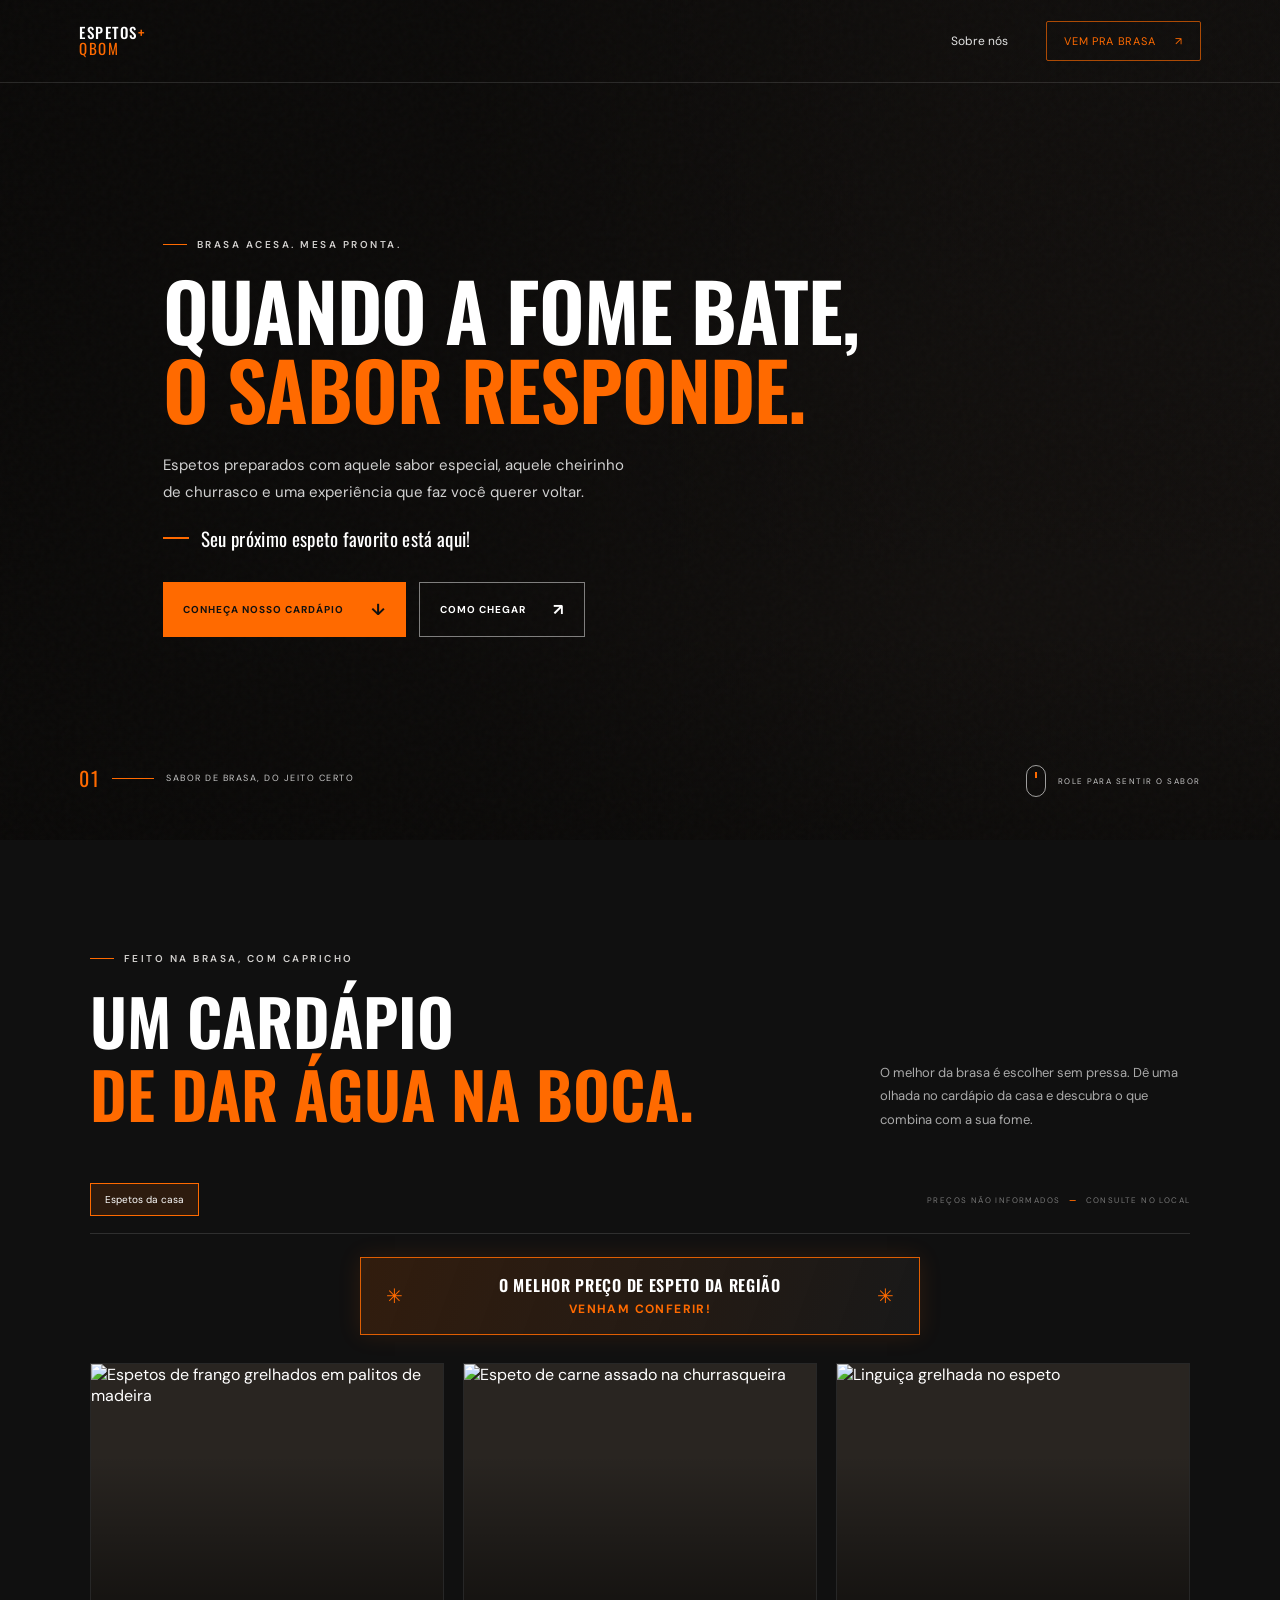
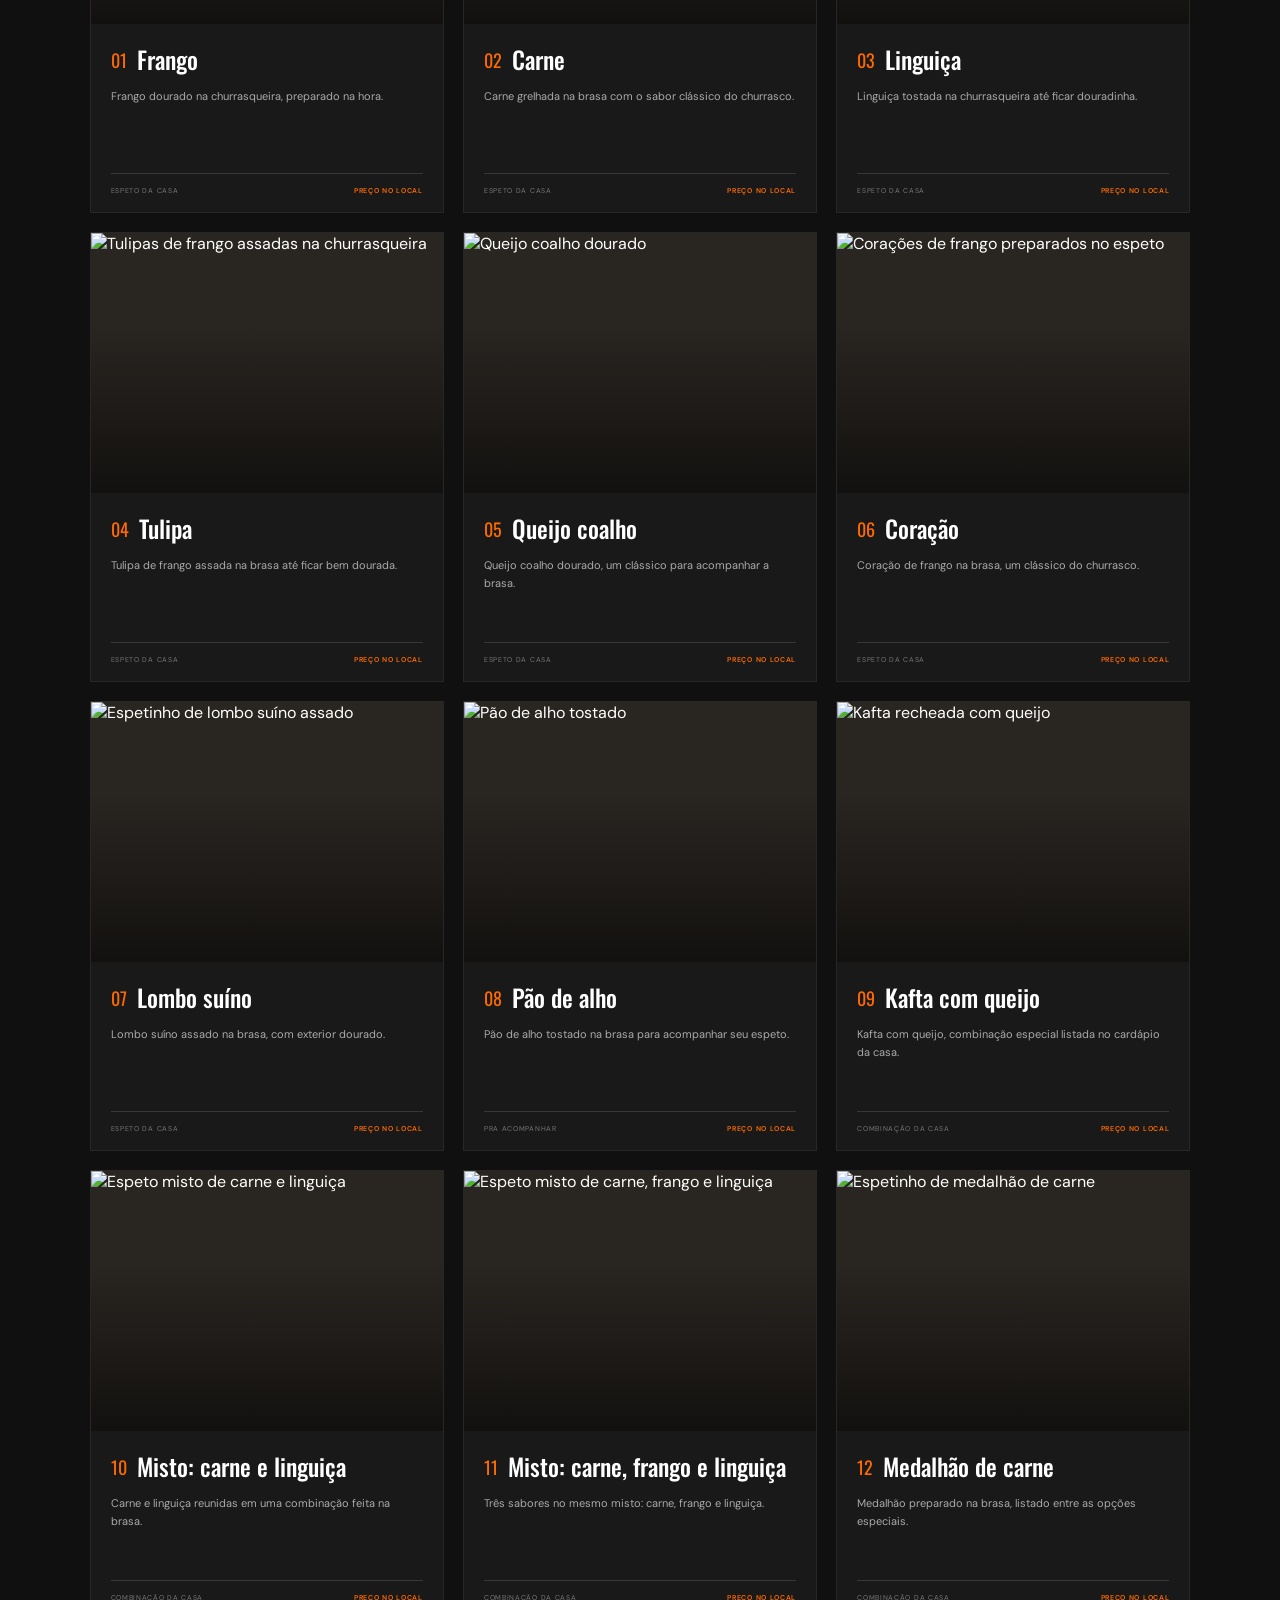
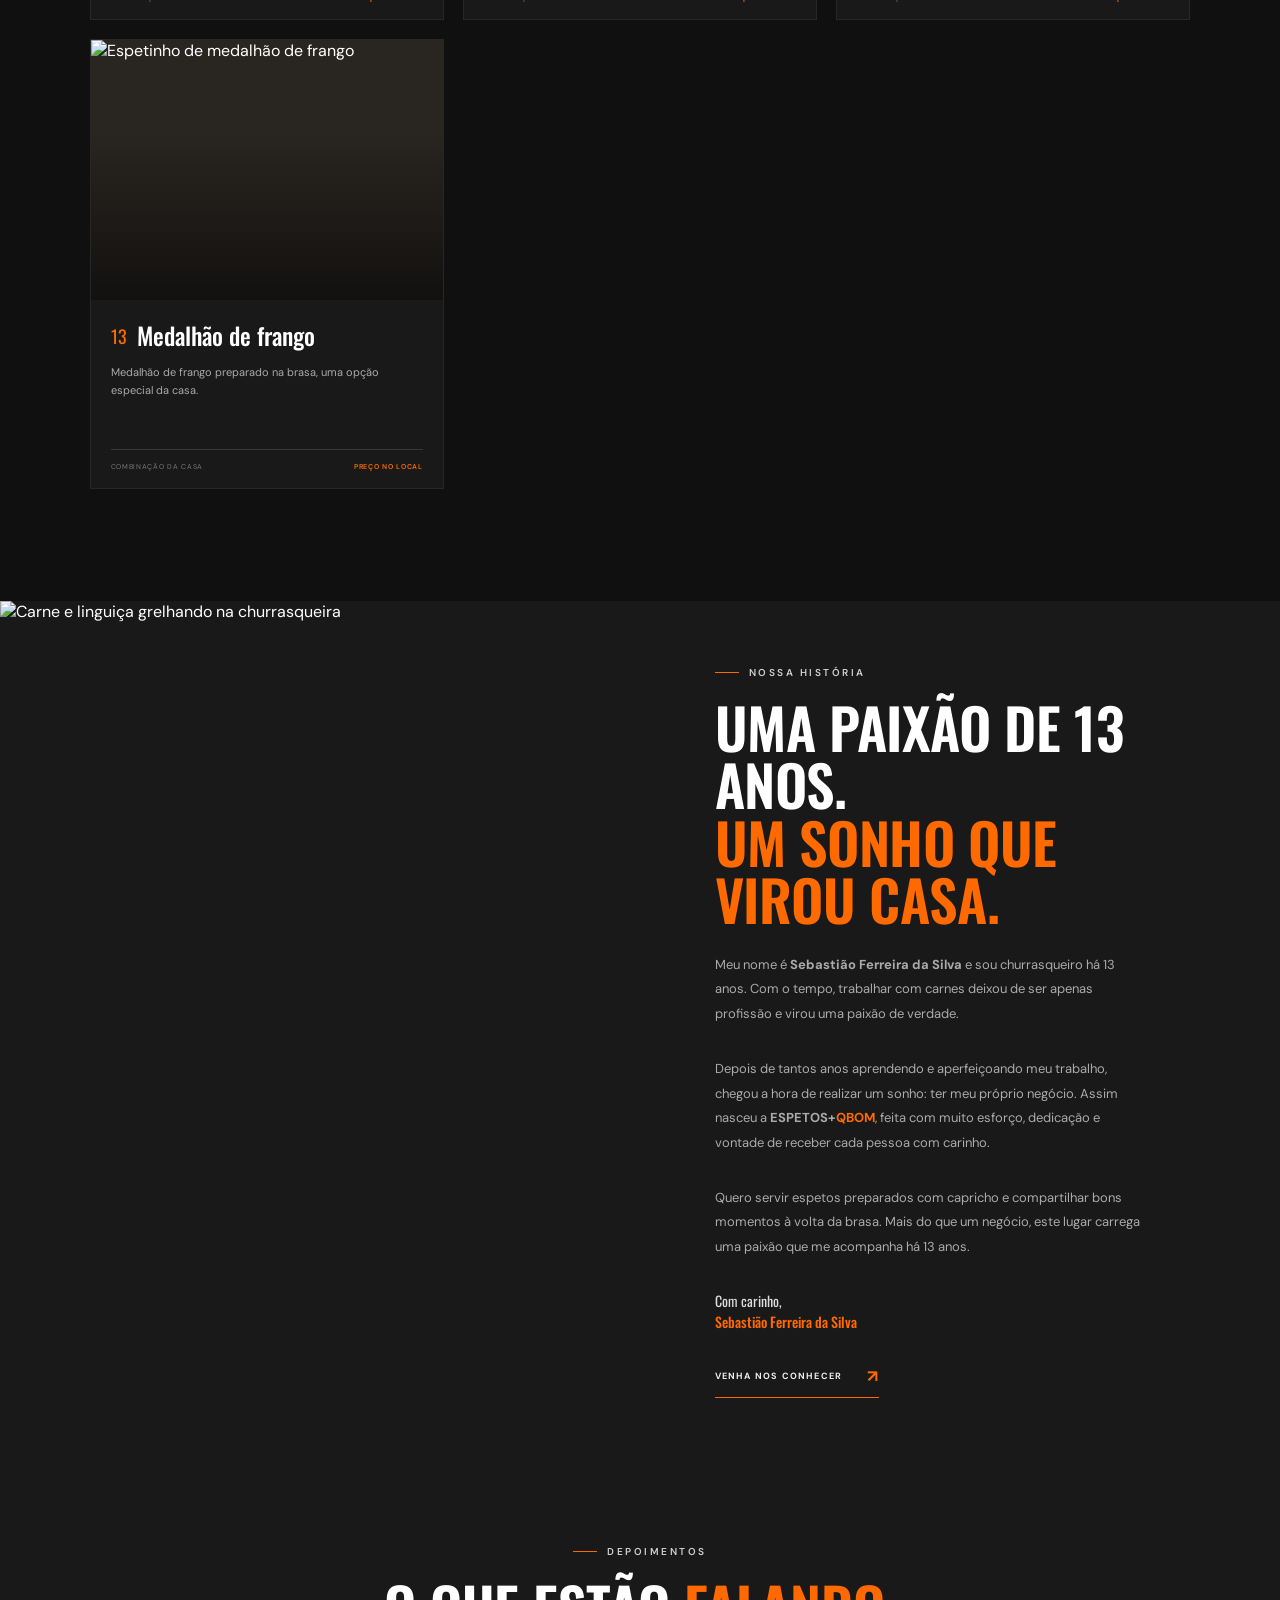
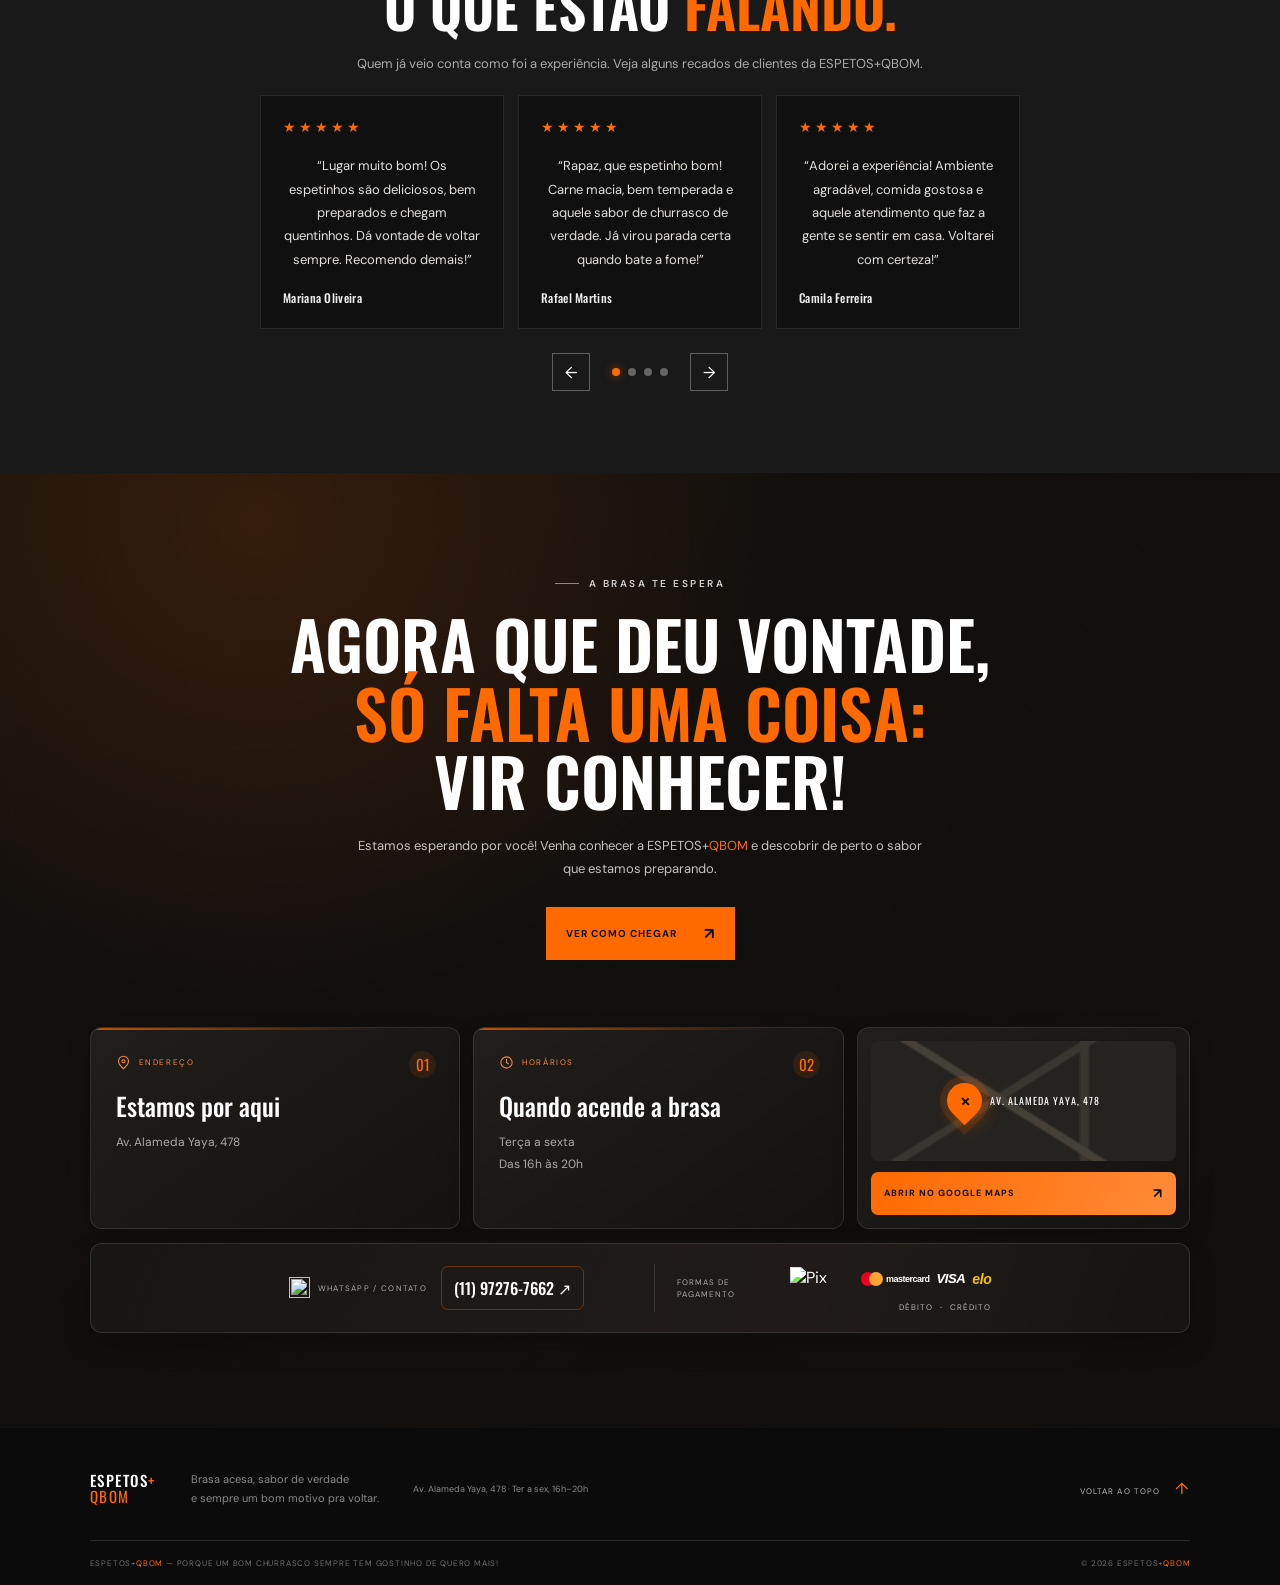
==== espeto.html @ 2066ac97 "Criando landing page" ====
<!doctype html>
<html lang="pt-BR">
<head>
  <meta charset="utf-8">
  <meta name="viewport" content="width=device-width, initial-scale=1">
  <meta name="theme-color" content="#101010">
  <meta name="description" content="ESPETOS+QBOM: espetos feitos na brasa na Av. Alameda Yaya, 478. Terça a sexta, das 16h às 20h.">
  <title>ESPETOS+QBOM — sabor de brasa</title>
  <link rel="preconnect" href="https://fonts.googleapis.com"><link rel="preconnect" href="https://fonts.gstatic.com" crossorigin>
  <link href="https://fonts.googleapis.com/css2?family=DM+Sans:wght@400;500;600;700&family=Oswald:wght@400;500;600;700&display=swap" rel="stylesheet">
  <script src="https://cdn.tailwindcss.com"></script><script>tailwind.config={theme:{extend:{colors:{ember:'#ff6a00',coal:'#101010'},fontFamily:{sans:['DM Sans','sans-serif'],display:['Oswald','sans-serif']}}}}</script>
  <style>
:root{--black:#101010;--panel:#191919;--orange:#ff6a00;--burnt:#d94b00;--white:#fff;--muted:#aaa;--line:rgba(255,255,255,.13);--display:'Oswald',sans-serif;--body:'DM Sans',sans-serif}*{box-sizing:border-box}html{scroll-behavior:smooth;scroll-padding-top:84px}body{margin:0;background:var(--black);color:var(--white);font-family:var(--body);-webkit-font-smoothing:antialiased}a{color:inherit;text-decoration:none}button{font:inherit}.site-header{position:absolute;z-index:20;top:0;left:0;width:100%;border-bottom:1px solid rgba(255,255,255,.12)}.nav-shell{height:82px;max-width:1440px;padding:0 6.2%;margin:auto;display:flex;align-items:center;justify-content:space-between}.brand{display:inline-flex;align-items:center;gap:10px}.brand-mark{color:var(--orange);font:600 55px/.7 var(--display)}.brand-name{font:500 15px/1.05 var(--display);letter-spacing:1.5px}.brand-name b{color:#c7c7c7;font-weight:400}.nav-links{display:flex;align-items:center;gap:38px}.nav-links>a:not(.nav-visit){font-size:12px;color:#e3e3e3;transition:color .2s}.nav-links>a:not(.nav-visit):hover{color:var(--orange)}.nav-visit{padding:12px 17px;border:1px solid rgba(255,106,0,.65);border-radius:2px;color:var(--orange);font-size:11px;letter-spacing:.7px;text-transform:uppercase}.nav-visit span{margin-left:16px}.menu-toggle{display:none}.hero{height:min(840px,100svh);min-height:700px;position:relative;display:flex;align-items:center;overflow:hidden;background:#14110f}.hero-image{position:absolute;inset:0;background-image:url('https://images.unsplash.com/photo-1544025162-d76694265947?auto=format&fit=crop&w=2200&q=90');background-size:cover;background-position:center 54%;transform:scale(1.015)}.hero:after{content:"";position:absolute;inset:0;background:linear-gradient(90deg,rgba(9,8,7,.92) 0%,rgba(9,8,7,.77) 36%,rgba(9,8,7,.24) 74%,rgba(9,8,7,.2)),linear-gradient(0deg,rgba(10,9,8,.66),transparent 25%,rgba(10,9,8,.26))}.hero-grain{position:absolute;inset:0;z-index:1;opacity:.12;background-image:url("data:image/svg+xml,%3Csvg viewBox='0 0 180 180' xmlns='http://www.w3.org/2000/svg'%3E%3Cfilter id='n'%3E%3CfeTurbulence type='fractalNoise' baseFrequency='.9' numOctaves='3' stitchTiles='stitch'/%3E%3C/filter%3E%3Crect width='100%25' height='100%25' filter='url(%23n)' opacity='.2'/%3E%3C/svg%3E")}.hero-content{position:relative;z-index:2;width:min(760px,70%);margin:35px 0 0 12.7%}.eyebrow{margin:0 0 19px;display:flex;align-items:center;gap:10px;color:#d2d0ce;font-size:10px;letter-spacing:2.5px;font-weight:600}.eyebrow>span{display:inline-block;width:24px;height:1px;background:var(--orange)}h1,h2,h3,p{margin-top:0}.hero h1{margin:0;font:600 clamp(48px,6.2vw,87px)/.99 var(--display);letter-spacing:-1px}.hero h1 em,.section-heading h2 em,.feature-copy h2 em,.visit-inner h2 em{color:var(--orange);font-style:normal}.hero-copy{max-width:480px;color:#d1d1d1;font-size:15px;line-height:1.8;margin:25px 0 18px}.hero-note{font:400 19px var(--display);letter-spacing:.35px;display:flex;align-items:center;gap:12px}.note-line{width:26px;height:2px;background:var(--orange)}.hero-actions{display:flex;gap:13px;margin-top:30px}.button{display:inline-flex;align-items:center;justify-content:space-between;gap:27px;padding:16px 20px;font-size:10px;font-weight:700;letter-spacing:1px;transition:transform .2s,background .2s}.button:hover{transform:translateY(-2px)}.button-primary{background:var(--orange);color:#111}.button-primary:hover{background:#ff8129}.button-quiet{border:1px solid rgba(255,255,255,.47);color:#fff}.button span{font-size:16px}.hero-index{position:absolute;z-index:2;bottom:47px;left:6.2%;display:flex;align-items:center;gap:12px;color:#c8c8c8;font-size:9px;letter-spacing:1.5px}.hero-index span{color:var(--orange);font:20px var(--display)}.hero-index i{height:1px;width:42px;background:var(--orange)}.scroll-cue{position:absolute;z-index:2;right:6.2%;bottom:43px;color:#c8c8c8;font-size:8px;letter-spacing:1.5px;display:flex;align-items:center;gap:12px}.scroll-cue span{height:32px;width:20px;border:1px solid rgba(255,255,255,.6);border-radius:12px;position:relative}.scroll-cue span:after{content:"";position:absolute;top:6px;left:8px;width:2px;height:6px;background:var(--orange);animation:scroll 1.3s infinite}@keyframes scroll{to{transform:translateY(8px);opacity:0}}.section-pad{padding:112px max(7%,calc((100% - 1260px)/2))}.menu-section{background:#101010}.section-heading{display:flex;align-items:flex-end;justify-content:space-between;gap:30px;margin-bottom:48px}.section-heading h2,.feature-copy h2{font:600 clamp(42px,5vw,64px)/1.02 var(--display);margin:0;letter-spacing:-.4px}.heading-aside{max-width:310px;margin:0 0 4px;color:#aaa;font-size:13px;line-height:1.8}.menu-toolbar{display:flex;justify-content:space-between;align-items:center;border-bottom:1px solid var(--line);padding-bottom:17px;margin-bottom:23px;gap:20px}.filter-list{display:flex;flex-wrap:wrap;gap:8px}.filter-chip{border:1px solid rgba(255,255,255,.17);background:transparent;color:#b8b8b8;padding:9px 14px;font-size:10px;cursor:pointer;transition:all .2s}.filter-chip:hover,.filter-chip.is-active{color:#fff;border-color:var(--orange);background:rgba(255,106,0,.12)}.filter-chip span{color:var(--orange);margin-left:8px}.menu-caption{white-space:nowrap;font-size:8px;color:#777;letter-spacing:1.4px}.menu-caption b{color:var(--orange);padding:0 5px}.menu-grid{display:grid;grid-template-columns:repeat(4,1fr);gap:16px}.menu-card{background:var(--panel);min-width:0;transition:transform .3s,box-shadow .3s;overflow:hidden}.menu-card:hover{transform:translateY(-6px);box-shadow:0 16px 35px #0008}.menu-card.is-hidden{display:none}.menu-photo{height:210px;position:relative;overflow:hidden;background:#292521}.menu-photo:after{content:"";position:absolute;inset:35% 0 0;background:linear-gradient(transparent,rgba(0,0,0,.55))}.menu-photo img{width:100%;height:100%;object-fit:cover;transition:transform .55s}.menu-card:hover .menu-photo img{transform:scale(1.06)}.photo-index{position:absolute;z-index:1;bottom:13px;left:15px;font-size:8px;letter-spacing:1.6px;color:white}.menu-info{padding:19px 17px 15px}.menu-title{display:flex;align-items:flex-start;gap:10px}.menu-title>span{font:18px var(--display);color:var(--orange);margin-top:1px}.menu-title h3{font:500 21px/1.1 var(--display);margin:0}.menu-info>p{height:72px;color:#aaa;font-size:11px;line-height:1.65;margin:14px 0}.menu-foot{display:flex;justify-content:space-between;gap:6px;padding-top:12px;border-top:1px solid var(--line);font-size:7px;letter-spacing:.7px;color:#777}.menu-foot b{font-weight:600;color:var(--orange);text-align:right}.menu-disclaimer{font-size:10px;color:#747474;margin:19px 0 0}.feature-section{display:grid;grid-template-columns:1.05fr .95fr;min-height:620px;background:#191919}.feature-photo{position:relative;min-height:620px;overflow:hidden}.feature-photo:after{content:"";position:absolute;inset:0;background:linear-gradient(90deg,transparent 70%,#191919)}.feature-photo img{width:100%;height:100%;object-fit:cover;position:absolute}.feature-stamp{position:absolute;z-index:2;left:9%;bottom:9%;width:112px;height:112px;border:1px solid #ffffff98;border-radius:50%;display:flex;align-items:center;justify-content:center;text-align:center;font:500 17px/1.1 var(--display);transform:rotate(-11deg)}.feature-stamp span{font:25px var(--body);color:var(--orange);margin-left:3px}.feature-copy{align-self:center;padding:65px 12% 65px 7%;max-width:680px}.feature-copy h2{font-size:clamp(38px,4.4vw,58px);margin-bottom:25px}.feature-copy>p:not(.eyebrow){color:#aaa;font-size:13px;line-height:1.9;max-width:430px;margin-bottom:30px}.text-link{display:inline-flex;gap:25px;align-items:center;border-bottom:1px solid var(--orange);padding-bottom:10px;color:#eee;font-size:9px;font-weight:700;letter-spacing:1.2px}.text-link span{color:var(--orange);font-size:17px}.gallery-section{background:#101010}.gallery-heading{margin-bottom:39px}.gallery-grid{display:grid;grid-template-columns:1.2fr .8fr .8fr;grid-template-rows:230px 230px;gap:13px}.gallery-item{position:relative;padding:0;border:0;overflow:hidden;cursor:zoom-in;background:#222;text-align:left}.gallery-item:after{content:"";position:absolute;inset:40% 0 0;background:linear-gradient(transparent,rgba(0,0,0,.72))}.gallery-item img{width:100%;height:100%;object-fit:cover;transition:transform .5s}.gallery-item:hover img{transform:scale(1.055)}.gallery-item>span{position:absolute;z-index:1;bottom:16px;left:17px;right:17px;display:flex;justify-content:space-between;font:12px var(--display);letter-spacing:1px}.gallery-item>span b{font:16px var(--body);color:var(--orange)}.gallery-tall{grid-row:span 2}.gallery-wide{grid-column:span 2}.gallery-note{text-align:right;margin:18px 0 0;color:#777;font-size:8px;letter-spacing:1.4px}.visit-section{position:relative;padding:104px 7% 95px;overflow:hidden;background:#1b1714}.visit-bg{position:absolute;inset:0;background:radial-gradient(ellipse at 20% 5%,rgba(255,106,0,.19),transparent 38%),linear-gradient(125deg,rgba(13,12,11,.83),rgba(15,13,12,.97)),url('https://images.unsplash.com/photo-1544025162-d76694265947?auto=format&fit=crop&w=1800&q=80') center/cover;opacity:.78}.visit-inner,.visit-details{position:relative;z-index:1;max-width:1120px;margin:auto}.visit-inner{text-align:center}.visit-inner .eyebrow{justify-content:center}.visit-inner h2{font:600 clamp(39px,5.2vw,69px)/1.03 var(--display);margin:0 0 19px}.visit-inner>p:not(.eyebrow){max-width:580px;margin:0 auto 26px;color:#c6c2bf;font-size:13px;line-height:1.8}.visit-details{display:grid;grid-template-columns:1fr 1fr .9fr;margin-top:67px;background:rgba(16,16,16,.77);border:1px solid rgba(255,255,255,.13)}.detail-card,.map-card{min-height:184px;padding:25px 27px;position:relative}.detail-card+.detail-card,.map-card{border-left:1px solid var(--line)}.detail-number{position:absolute;right:20px;top:18px;font:19px var(--display);color:var(--orange)}.detail-label{font-size:8px;letter-spacing:1.6px;color:var(--orange);margin-bottom:17px}.detail-card h3{font:500 23px var(--display);margin:0 0 7px}.detail-card>p:last-child{font-size:11px;line-height:1.8;color:#aaa;margin:0}.map-card{display:flex;flex-direction:column;justify-content:space-between;padding:15px}.map-graphic{flex:1;position:relative;overflow:hidden;background-color:#24221e;background-image:linear-gradient(32deg,transparent 45%,#444138 46%,#444138 48%,transparent 49%),linear-gradient(148deg,transparent 44%,#34322d 45%,#34322d 48%,transparent 49%),linear-gradient(90deg,transparent 65%,#35332e 66%,#35332e 68%,transparent 69%);display:flex;align-items:center;justify-content:center;gap:8px}.map-pin{height:35px;width:35px;display:grid;place-items:center;background:var(--orange);border-radius:50% 50% 50% 0;transform:rotate(-45deg);font:24px var(--display);color:#111}.map-label{font:10px/1.15 var(--display);letter-spacing:1px}.map-card>a{display:flex;justify-content:space-between;padding-top:12px;font-size:8px;letter-spacing:1px}.map-card>a b{color:var(--orange);font-size:14px}.site-footer{padding:42px 7% 0;background:#0b0b0b}.footer-main{max-width:1260px;margin:auto;display:flex;align-items:center;gap:34px;padding-bottom:32px}.footer-brand .brand-mark{font-size:48px}.footer-main>p{font-size:11px;line-height:1.75;color:#888;margin:0}.footer-top{margin-left:auto;color:#bbb;font-size:8px;letter-spacing:1.1px}.footer-top span{color:var(--orange);font-size:16px;margin-left:12px}.footer-bottom{max-width:1260px;margin:auto;border-top:1px solid var(--line);padding:17px 0;display:flex;justify-content:space-between;gap:20px;color:#6f6f6f;font-size:8px;letter-spacing:.8px}.back-top{position:fixed;right:22px;bottom:22px;z-index:15;width:40px;height:40px;background:var(--orange);border:0;color:#111;font-size:20px;cursor:pointer;opacity:0;pointer-events:none;transform:translateY(8px);transition:.25s}.back-top.is-visible{opacity:1;pointer-events:auto;transform:none}.lightbox{position:fixed;z-index:50;inset:0;background:rgba(0,0,0,.94);display:flex;align-items:center;justify-content:center;padding:5vw;opacity:0;visibility:hidden;transition:opacity .25s,visibility .25s}.lightbox.is-open{opacity:1;visibility:visible}.lightbox img{max-width:min(1100px,95vw);max-height:85vh;object-fit:contain;box-shadow:0 20px 90px #000}.lightbox-close{position:absolute;top:25px;right:35px;border:0;background:none;color:white;font-size:42px;cursor:pointer}.reveal-ready [data-reveal]{opacity:0;transform:translateY(22px);transition:opacity .7s,transform .7s}.reveal-ready [data-reveal].is-revealed{opacity:1;transform:none}@media(max-width:1050px){.nav-shell{padding:0 4%}.nav-links{gap:22px}.hero-content{margin-left:9%;width:78%}.section-pad{padding-left:5%;padding-right:5%}.menu-grid{grid-template-columns:repeat(2,1fr)}.menu-photo{height:250px}.menu-info>p{height:auto;min-height:42px}.feature-copy{padding-right:7%}.visit-section{padding-left:5%;padding-right:5%}}@media(max-width:700px){html{scroll-padding-top:70px}.nav-shell{height:70px;padding:0 6%}.brand-mark{font-size:47px}.brand-name{font-size:13px}.menu-toggle{display:flex;width:42px;height:42px;flex-direction:column;justify-content:center;gap:6px;align-items:center;background:none;border:1px solid #ffffff4d;cursor:pointer}.menu-toggle span{width:17px;height:1px;background:#fff;transition:transform .2s}.menu-toggle[aria-expanded=true] span:first-child{transform:translateY(3.5px) rotate(45deg)}.menu-toggle[aria-expanded=true] span:last-child{transform:translateY(-3.5px) rotate(-45deg)}.nav-links{position:absolute;top:69px;left:0;right:0;background:#111;padding:15px 6% 24px;display:flex;align-items:stretch;flex-direction:column;gap:0;border-bottom:1px solid var(--line);opacity:0;visibility:hidden;transform:translateY(-8px);transition:.2s}.nav-links.is-open{opacity:1;visibility:visible;transform:none}.nav-links>a:not(.nav-visit){padding:14px 0;border-bottom:1px solid var(--line);font-size:13px}.nav-visit{margin-top:15px;text-align:center}.hero{min-height:700px;height:94svh;max-height:850px;align-items:center}.hero-image{background-position:60% center}.hero:after{background:linear-gradient(90deg,rgba(9,8,7,.84),rgba(9,8,7,.4)),linear-gradient(0deg,rgba(10,9,8,.75),transparent 42%,rgba(10,9,8,.3))}.hero-content{width:auto;margin:30px 7% 0}.eyebrow{font-size:8px;letter-spacing:1.8px}.hero h1{font-size:clamp(43px,12vw,68px)}.hero-copy{font-size:13px;max-width:390px}.hero-note{font-size:17px}.hero-actions{gap:9px;flex-wrap:wrap}.button{padding:14px 15px;font-size:9px;gap:14px}.hero-index{left:7%;bottom:23px}.scroll-cue{display:none}.section-pad{padding:77px 6%}.section-heading{display:block;margin-bottom:31px}.section-heading h2,.feature-copy h2{font-size:46px}.heading-aside{margin-top:18px;font-size:12px}.menu-toolbar{display:block}.filter-list{gap:6px}.filter-chip{padding:8px 10px;font-size:9px}.menu-caption{display:block;margin-top:15px}.menu-grid{grid-template-columns:1fr;gap:13px}.menu-photo{height:250px}.menu-info{padding:17px}.menu-title h3{font-size:23px}.menu-info>p{margin:11px 0 14px}.menu-foot{font-size:8px}.feature-section{grid-template-columns:1fr}.feature-photo{min-height:360px}.feature-photo:after{background:linear-gradient(0deg,#191919,transparent 35%)}.feature-copy{padding:8px 7% 65px}.feature-copy h2{font-size:43px}.gallery-grid{grid-template-columns:1fr 1fr;grid-template-rows:210px 155px 170px;gap:9px}.gallery-tall{grid-row:span 2}.gallery-wide{grid-column:span 2}.gallery-item>span{font-size:10px;left:11px;right:11px;bottom:12px}.visit-section{padding:78px 6% 62px}.visit-inner h2{font-size:clamp(37px,10vw,54px)}.visit-inner>p:not(.eyebrow){font-size:12px}.visit-details{grid-template-columns:1fr;margin-top:42px}.detail-card,.map-card{min-height:155px;padding:21px}.detail-card+.detail-card,.map-card{border-left:0;border-top:1px solid var(--line)}.map-card{height:200px}.site-footer{padding:34px 6% 0}.footer-main{display:grid;grid-template-columns:1fr 1fr;gap:16px}.footer-main>p{font-size:10px}.footer-top{margin-left:0;grid-column:2;grid-row:1;text-align:right}.footer-bottom{display:flex;flex-direction:column;gap:9px;font-size:7px;line-height:1.6}.back-top{right:13px;bottom:13px}}@media(prefers-reduced-motion:reduce){*,*::before,*::after{scroll-behavior:auto!important;animation-duration:.01ms!important;animation-iteration-count:1!important;transition-duration:.01ms!important}}
.brand-inline-plus{color:var(--orange)}.contact-strip{position:relative;z-index:1;max-width:1120px;margin:14px auto 0;display:flex;justify-content:center;gap:70px;padding:22px 25px;border:1px solid rgba(255,255,255,.15);background:rgba(16,16,16,.78)}.contact-strip>div{display:flex;align-items:center;gap:14px}.contact-strip>div>span{font-size:8px;letter-spacing:1.3px;color:#aaa}.contact-strip a,.contact-strip p{font:500 18px var(--display);color:#fff;margin:0}.contact-strip a:hover{color:var(--orange)}.footer-contact{display:flex;flex-direction:column;gap:6px}.footer-contact a{font-size:12px;color:var(--orange)}.footer-contact span{font-size:9px;color:#888}@media(max-width:700px){.contact-strip{flex-direction:column;gap:18px;padding:18px}.contact-strip>div{justify-content:space-between}.contact-strip a,.contact-strip p{font-size:17px}.footer-contact{grid-column:1/-1}.footer-top{grid-column:2;grid-row:1}}
.menu-grid{grid-template-columns:repeat(3,minmax(0,1fr));gap:19px}.menu-card{border:1px solid rgba(255,255,255,.06)}.menu-photo{height:260px}.menu-photo img{filter:saturate(1.08) contrast(1.04)}.menu-info{padding:22px 20px 17px}.menu-info>p{min-height:60px}.menu-title h3{font-size:24px}.menu-disclaimer{line-height:1.7}@media(max-width:1050px){.menu-grid{grid-template-columns:repeat(2,minmax(0,1fr))}.menu-photo{height:250px}}@media(max-width:700px){.menu-grid{grid-template-columns:1fr;gap:15px}.menu-photo{height:270px}.menu-info{padding:19px 17px 16px}.menu-info>p{min-height:0}}
.brand-name b,.brand-inline-plus{color:var(--orange)!important}.promo-callout{max-width:560px;margin:0 auto 28px;padding:17px 25px;display:flex;align-items:center;justify-content:space-between;gap:18px;border:1px solid rgba(255,106,0,.85);background:linear-gradient(110deg,rgba(255,106,0,.14),rgba(25,25,25,.96));box-shadow:0 0 22px rgba(255,106,0,.12);text-align:center;animation:ember-pulse 1.9s ease-in-out infinite}.promo-callout strong{font:600 16px/1.25 var(--display);letter-spacing:.7px;color:#fff}.promo-callout p{margin:4px 0 0;color:var(--orange);font-size:12px;font-weight:700;letter-spacing:1.4px;text-transform:uppercase}.promo-spark{color:var(--orange);font-size:20px;animation:spark-turn 4s linear infinite}@keyframes ember-pulse{0%,100%{box-shadow:0 0 12px rgba(255,106,0,.12);border-color:rgba(255,106,0,.55)}50%{box-shadow:0 0 30px rgba(255,106,0,.35);border-color:#ff8a38}}@keyframes spark-turn{to{transform:rotate(360deg)}}.testimonials-section{background:#191919;text-align:center;padding-top:82px;padding-bottom:82px}.testimonials-inner{max-width:760px;margin:0 auto}.testimonials-inner .eyebrow{justify-content:center}.testimonials-inner h2{font:600 clamp(37px,4.5vw,56px)/1.05 var(--display);margin:0 0 16px}.testimonials-inner h2 em{font-style:normal;color:var(--orange)}.testimonials-inner>p:not(.eyebrow){max-width:600px;margin:0 auto 20px;color:#aaa;font-size:13px;line-height:1.8}.testimonials-note{display:inline-block;padding:10px 15px;border:1px solid rgba(255,106,0,.5);color:var(--orange);font-size:9px;letter-spacing:1.3px}@media(prefers-reduced-motion:reduce){.promo-callout,.promo-spark{animation:none}}@media(max-width:700px){.promo-callout{gap:10px;margin-bottom:21px;padding:16px 13px}.promo-callout strong{font-size:13px}.promo-spark{font-size:15px}.testimonials-section{padding-top:65px;padding-bottom:65px}}
.menu-photo img{cursor:zoom-in}.menu-photo img:focus-visible{outline:2px solid var(--orange);outline-offset:-3px}
.testimonials-disclaimer{max-width:760px;margin:0 auto 26px!important;padding:9px 13px;border:1px dashed rgba(255,106,0,.4);color:#c8b8ad!important;font-size:10px!important}.review-grid{display:grid;grid-template-columns:repeat(3,minmax(0,1fr));gap:14px;text-align:left}.review-card{min-height:190px;padding:22px;background:#101010;border:1px solid rgba(255,255,255,.1);display:flex;flex-direction:column;align-items:flex-start}.sample-badge{color:var(--orange);font-size:8px;letter-spacing:1px}.review-card p{font-size:13px;line-height:1.8;color:#e3e0dd;margin:18px 0 20px}.review-author{margin-top:auto;color:#777;font-size:8px;letter-spacing:1px}@media(max-width:700px){.review-grid{grid-template-columns:1fr}.review-card{min-height:155px}}
.invitation-link{margin-top:25px}
.review-slide{display:grid;grid-template-columns:repeat(3,minmax(0,1fr));gap:14px}.review-slide[hidden]{display:none!important}.review-stars{color:var(--orange);font-size:14px;letter-spacing:3px}.review-controls{display:flex;align-items:center;justify-content:center;gap:22px;margin-top:24px}.review-arrow{width:38px;height:38px;border:1px solid rgba(255,255,255,.3);background:transparent;color:#fff;cursor:pointer;transition:.2s}.review-arrow:hover{border-color:var(--orange);color:var(--orange)}.review-dots{display:flex;gap:8px}.review-dot{width:8px;height:8px;padding:0;border:0;border-radius:100%;background:#666;cursor:pointer}.review-dot.is-active{background:var(--orange);box-shadow:0 0 10px rgba(255,106,0,.55)}@media(max-width:700px){.review-slide{grid-template-columns:1fr}.review-controls{gap:16px}}@media(prefers-reduced-motion:reduce){.review-arrow{transition:none}}
.review-person{display:flex;align-items:center;gap:11px;margin-top:auto}.review-person img{width:42px;height:42px;flex:0 0 42px;border-radius:50%;object-fit:cover;border:1px solid rgba(255,106,0,.5)}.review-person span{font:500 12px var(--display);letter-spacing:.3px;color:#eee}.review-card>p{margin-bottom:18px}.review-author{font:500 12px var(--display);letter-spacing:.3px;color:#eee;text-transform:none}.review-avatar-note{margin:15px 0 0!important;color:#727272!important;font-size:9px!important;letter-spacing:.3px}@media(max-width:700px){.review-person img{width:38px;height:38px;flex-basis:38px}}
.review-person .review-avatar{width:42px;height:42px;flex:0 0 42px;border-radius:50%;display:grid;place-items:center;background:linear-gradient(145deg,#ff6a00,#a93600);color:#fff;font:600 13px var(--display);letter-spacing:.5px;border:1px solid rgba(255,255,255,.18)}@media(max-width:700px){.review-person .review-avatar{width:38px;height:38px;flex-basis:38px}}
.menu-section .section-heading h2{line-height:1.14;letter-spacing:0;padding-bottom:.08em}
.story-signature{margin-top:22px;color:#ddd!important;font-family:var(--display);font-size:14px!important;line-height:1.55!important}.story-signature strong{color:var(--orange);font-weight:500}
.feature-photo img{object-fit:contain;object-position:center;background:#191919}.feature-photo:after{display:none}
.feature-photo{overflow:hidden;background:#191919}.feature-photo img{object-fit:cover;object-position:center center;width:100%;height:100%}@media(max-width:700px){.feature-photo img{object-position:center 40%}}
.feature-photo img{object-position:68% center}@media(max-width:700px){.feature-photo img{object-position:68% 40%}}
.feature-photo img{object-position:center center}@media(max-width:700px){.feature-photo img{object-position:center 40%}}
.payment-pix{display:inline-flex;align-items:center;gap:8px;color:#32bcad!important;font:600 17px var(--body)!important}.payment-pix svg{width:26px;height:26px;display:block}.contact-strip>div:last-child{min-width:215px}
.payment-methods{display:flex;flex-direction:column;align-items:flex-end;gap:7px}.payment-logos{display:flex;align-items:center;justify-content:flex-end;gap:10px;flex-wrap:wrap}.pix-brand{display:flex;align-items:center;padding:4px 6px;background:#fff;border-radius:4px}.pix-brand img{display:block;width:64px;height:24px;object-fit:contain}.card-brand{display:inline-flex;align-items:center;font:700 13px Arial,sans-serif;letter-spacing:-.4px;color:#fff}.card-brand.mastercard{font-size:10px;letter-spacing:-.5px}.mastercard i{width:22px;height:14px;position:relative;display:inline-block;margin-right:3px}.mastercard i:before,.mastercard i:after{content:"";position:absolute;top:0;width:14px;height:14px;border-radius:50%}.mastercard i:before{left:0;background:#eb001b}.mastercard i:after{left:8px;background:#f79e1b;mix-blend-mode:screen}.card-brand.visa{color:#1a1f71;background:#fff;padding:3px 5px;border-radius:3px;font-style:italic}.card-brand.elo{color:#f2c900;font-size:15px;font-style:italic}.payment-types{color:#bbb;font-size:8px;letter-spacing:1px}.payment-types b{color:var(--orange);padding:0 4px}.contact-strip>div:last-child{align-items:center;gap:18px}.contact-strip>div:last-child>span:first-child{max-width:95px;line-height:1.5}@media(max-width:700px){.payment-methods{align-items:flex-end}.payment-logos{gap:7px}.pix-brand img{width:56px;height:22px}.contact-strip>div:last-child{align-items:center}}
.visit-details{gap:13px;background:transparent;border:0;overflow:visible}.detail-card,.map-card{border:1px solid rgba(255,255,255,.1);border-radius:12px;background:linear-gradient(145deg,rgba(34,31,28,.96),rgba(20,19,18,.96));box-shadow:0 10px 24px rgba(0,0,0,.18);transition:transform .25s ease,border-color .25s ease,box-shadow .25s ease}.detail-card{min-height:195px;padding:27px 25px}.detail-card:before{content:"";position:absolute;left:0;right:0;top:0;height:2px;background:linear-gradient(90deg,var(--orange),transparent 80%);opacity:.72}.detail-card:hover,.map-card:hover{transform:translateY(-4px);border-color:rgba(255,106,0,.42);box-shadow:0 14px 30px rgba(0,0,0,.32),0 0 18px rgba(255,106,0,.06)}.detail-number{width:30px;height:30px;top:18px;right:18px;display:grid;place-items:center;border-radius:50%;background:rgba(255,106,0,.1);font-size:15px}.detail-label{display:flex;align-items:center;gap:8px;color:#f58a46}.detail-icon{width:15px;height:15px;fill:none;stroke:currentColor;stroke-width:1.7;stroke-linecap:round;stroke-linejoin:round}.detail-card h3{font-size:25px}.detail-card>p:last-child{font-size:12px;line-height:1.9}.map-card{padding:13px;gap:11px}.map-graphic{min-height:120px;border-radius:7px;background-color:#25231f;background-image:linear-gradient(32deg,transparent 44%,#454138 45%,#454138 47%,transparent 48%),linear-gradient(148deg,transparent 42%,#39362f 43%,#39362f 45%,transparent 46%),linear-gradient(90deg,transparent 68%,#39362f 69%,#39362f 71%,transparent 72%)}.map-pin{box-shadow:0 0 0 7px rgba(255,106,0,.12),0 5px 18px rgba(255,106,0,.32);animation:pin-bob 2.7s ease-in-out infinite}.map-open-link{min-height:43px;align-items:center!important;padding:0 13px!important;border-radius:7px;background:linear-gradient(110deg,#ff6a00,#ff8b38);color:#111!important;font-size:9px!important;font-weight:700;transition:filter .2s,transform .2s}.map-open-link:hover{filter:brightness(1.08);transform:translateY(-1px)}.map-open-link b{color:#111!important}.contact-strip{border-radius:12px;padding:20px 24px;border-color:rgba(255,255,255,.12);background:linear-gradient(110deg,#171615,#201b18 65%,#151413);box-shadow:0 12px 28px rgba(0,0,0,.2)}.contact-strip>div:first-child>span{display:flex;align-items:center;gap:8px}.contact-icon{width:16px;height:16px;flex:0 0 16px;fill:none;stroke:var(--orange);stroke-width:1.6;stroke-linecap:round;stroke-linejoin:round}.contact-strip>div:first-child>a{padding:9px 12px;border:1px solid rgba(255,106,0,.35);border-radius:7px;color:#fff;font:500 16px var(--display);transition:background .2s,border-color .2s}.contact-strip>div:first-child>a:hover{background:rgba(255,106,0,.12);border-color:var(--orange)}.contact-strip>div:last-child{padding-left:22px;border-left:1px solid rgba(255,255,255,.12)}.contact-strip>div:last-child>span:first-child{font-size:8px;letter-spacing:1px}.payment-methods{gap:8px}.payment-logos{gap:7px}.pix-brand,.card-brand.visa{box-shadow:0 2px 8px rgba(0,0,0,.16);transition:transform .18s,box-shadow .18s}.card-brand.mastercard{height:30px;padding:0 7px;border-radius:4px;background:#fff;color:#1b1b1b;font-size:9px;box-shadow:0 2px 8px rgba(0,0,0,.16)}.card-brand.visa{height:30px;padding:0 7px;font-size:13px}.card-brand.elo{height:30px;padding:0 8px;border-radius:4px;background:#fff;color:#111;font-size:14px;box-shadow:0 2px 8px rgba(0,0,0,.16)}.payment-logos>span:hover{transform:translateY(-2px);box-shadow:0 5px 12px rgba(0,0,0,.25)}@keyframes pin-bob{0%,100%{transform:rotate(-45deg) translateY(0)}50%{transform:rotate(-45deg) translateY(-3px)}}@media(max-width:700px){.visit-details{gap:10px}.detail-card,.map-card{border-radius:10px}.contact-strip{padding:18px}.contact-strip>div:last-child{padding-left:0;border-left:0;border-top:1px solid rgba(255,255,255,.12);padding-top:15px}.contact-strip>div:first-child>a{font-size:15px}.payment-logos{gap:6px}.map-graphic{min-height:135px}}@media(prefers-reduced-motion:reduce){.map-pin{animation:none}.detail-card,.map-card,.payment-logos>span,.map-open-link,.contact-strip>div:first-child>a{transition:none}}
.detail-card{overflow:hidden}.detail-number{top:23px;right:23px;width:27px;height:27px;box-sizing:border-box;z-index:1}.contact-icon{width:21px;height:21px;flex-basis:21px;stroke-width:1.9}@media(max-width:700px){.detail-number{top:20px;right:20px;width:26px;height:26px}}
img.contact-icon{display:block;object-fit:contain;stroke:none;fill:initial}
.card-brand.mastercard,.card-brand.visa,.card-brand.elo{background:transparent!important;box-shadow:none!important;border-radius:0!important;padding-left:0!important;padding-right:0!important}.card-brand.mastercard{color:#fff!important}.card-brand.visa{color:#fff!important;text-shadow:0 0 1px rgba(255,255,255,.35)}.card-brand.elo{color:#f5c400!important}.payment-logos>span:hover{box-shadow:none!important}
.pix-brand{background:transparent!important;padding:0!important;border-radius:0!important;box-shadow:none!important}.pix-brand img{filter:brightness(1.35)}
.payment-pix-only{align-items:center;min-width:0}.payment-pix-only img{display:block;width:90px;height:34px;object-fit:contain;filter:brightness(1.35)}
.hero-image{background-image:url("https://img0.didiglobal.com/static/soda_public/img_fe8a1eaa68ecc4532b9631aa294db2e2.jpeg");background-position:center 54%;background-size:cover}
.hero-image{background-image:url("https://images.squarespace-cdn.com/content/v1/60cdcff5d960081f26357250/1625497314425-RH306TRMQTMGABGTLM1K/image0.jpeg?format=2500w");background-position:center 56%;background-size:cover}
.hero-image{background-image:url("https://aromaofbrazil.com/pluto-images/funnel/images/48b61131-6430-41c0-afaf-ac01fa40456f?fit=cover&w=1920");background-position:center 54%;background-size:cover}
.hero-image{background-image:url("https://images.unsplash.com/photo-1529193591184-b1d58069ecdd?auto=format&fit=crop&w=2400&q=90"),url("https://images.unsplash.com/photo-1544025162-d76694265947?auto=format&fit=crop&w=2200&q=90");background-position:center 54%,center 54%;background-size:cover,cover}
.hero-image{background-image:url("https://images.unsplash.com/photo-1544025162-d76694265947?auto=format&fit=crop&w=2200&q=90");background-position:center 54%;background-size:cover}
.hero-image{background-image:url("https://images.unsplash.com/photo-1691410065039-25bdbb56c23b?auto=format&fit=crop&w=2400&q=90");background-position:center 52%;background-size:cover}
.hero-image{background-image:url("https://images.unsplash.com/photo-1755437103545-6aca71afa6b7?auto=format&fit=crop&w=2400&q=90"),url("https://images.unsplash.com/photo-1544025162-d76694265947?auto=format&fit=crop&w=2200&q=90");background-position:center 52%,center 54%;background-size:cover,cover}
.feature-photo{padding-left:clamp(18px,3.5vw,48px)}.feature-photo img{left:clamp(18px,3.5vw,48px);width:calc(100% - clamp(18px,3.5vw,48px));border-radius:10px}@media(max-width:700px){.feature-photo{padding-left:16px}.feature-photo img{left:16px;width:calc(100% - 16px);border-radius:8px}}
.feature-photo{padding-left:0}.feature-photo img{left:0;width:100%;height:100%;object-fit:cover;border-radius:0}@media(max-width:700px){.feature-photo{padding-left:0}.feature-photo img{left:0;width:100%;border-radius:0}}
.visit-bg{background-image:radial-gradient(ellipse at 20% 5%,rgba(255,106,0,.19),transparent 38%),linear-gradient(125deg,rgba(13,12,11,.83),rgba(15,13,12,.97)),url("https://images.unsplash.com/photo-1691410065039-25bdbb56c23b?auto=format&fit=crop&w=2000&q=88");background-position:center,center,center;background-size:auto,auto,cover}
.visit-bg{background-image:radial-gradient(ellipse at 20% 5%,rgba(255,106,0,.19),transparent 38%),linear-gradient(125deg,rgba(13,12,11,.83),rgba(15,13,12,.97)),url("https://images.unsplash.com/photo-1747253255646-3bffa4565a7a?auto=format&fit=crop&w=2200&q=90");background-position:center,center,center;background-size:auto,auto,cover}
.visit-bg{background-image:radial-gradient(ellipse at 20% 5%,rgba(255,106,0,.19),transparent 38%),linear-gradient(125deg,rgba(13,12,11,.83),rgba(15,13,12,.97)),url("https://images.unsplash.com/photo-1765036741062-1184a3834c7a?auto=format&fit=crop&w=2200&q=90");background-position:center,center,center;background-size:auto,auto,cover}
.visit-bg{background-image:radial-gradient(ellipse at 20% 5%,rgba(255,106,0,.19),transparent 38%),linear-gradient(125deg,rgba(13,12,11,.83),rgba(15,13,12,.97)),url("https://campechebrasa.com.br/assets/hero-grill-D1SeYlXn.jpg"),url("https://images.unsplash.com/photo-1755437103545-6aca71afa6b7?auto=format&fit=crop&w=2200&q=90");background-position:center,center,center,center;background-size:auto,auto,cover,cover}
.visit-bg{background-image:radial-gradient(ellipse at 20% 5%,rgba(255,106,0,.19),transparent 38%),linear-gradient(125deg,rgba(13,12,11,.83),rgba(15,13,12,.97)),url("https://images.unsplash.com/photo-1679711246825-1f2bd51b16d0?auto=format&fit=crop&w=2200&q=90");background-position:center,center,center;background-size:auto,auto,cover}

</style>
</head>
<body>
  <header class="site-header" id="top"><nav class="nav-shell" aria-label="Navegação principal">
    <a class="brand" href="#inicio" aria-label="ESPETOS+QBOM, início"><span class="brand-name">ESPETOS<span class="brand-inline-plus">+</span><br><b>QBOM</b></span></a>
    <button class="menu-toggle" aria-label="Abrir menu" aria-expanded="false" aria-controls="main-nav"><span></span><span></span></button>
    <div class="nav-links" id="main-nav"><a href="#sobre">Sobre nós</a><a class="nav-visit" href="#localizacao">Vem pra brasa <span>↗</span></a></div>
  </nav></header>
  <main>
    <section class="hero" id="inicio" aria-labelledby="hero-title"><div class="hero-image" role="img" aria-label="Espetos dourando sobre uma churrasqueira em brasa"></div><div class="hero-grain"></div><div class="hero-content" data-reveal>
      <p class="eyebrow"><span></span> BRASA ACESA. MESA PRONTA.</p><h1 id="hero-title">QUANDO A FOME BATE,<br><em>O SABOR RESPONDE.</em></h1>
      <p class="hero-copy">Espetos preparados com aquele sabor especial, aquele cheirinho de churrasco e uma experiência que faz você querer voltar.</p><p class="hero-note"><span class="note-line"></span> Seu próximo espeto favorito está aqui!</p>
      <div class="hero-actions"><a class="button button-primary" href="#cardapio">CONHEÇA NOSSO CARDÁPIO <span>↓</span></a><a class="button button-quiet" href="#localizacao">COMO CHEGAR <span>↗</span></a></div>
    </div><div class="hero-index"><span>01</span><i></i> SABOR DE BRASA, DO JEITO CERTO</div><a class="scroll-cue" href="#cardapio" aria-label="Rolar para o cardápio"><span></span> ROLE PARA SENTIR O SABOR</a></section>

    <section class="menu-section section-pad" id="cardapio"><div class="section-heading" data-reveal><div><p class="eyebrow"><span></span> FEITO NA BRASA, COM CAPRICHO</p><h2>UM CARDÁPIO<br><em>DE DAR ÁGUA NA BOCA.</em></h2></div><p class="heading-aside">O melhor da brasa é escolher sem pressa. Dê uma olhada no cardápio da casa e descubra o que combina com a sua fome.</p></div>
      <div class="menu-toolbar" data-reveal><div class="filter-list" role="group" aria-label="Filtrar cardápio"><button class="filter-chip is-active" data-filter="todos" aria-pressed="true">Tudo <span>04</span></button><button class="filter-chip" data-filter="tradicionais" aria-pressed="false">Espetos</button><button class="filter-chip" data-filter="especiais" aria-pressed="false">Especiais</button><button class="filter-chip" data-filter="acompanhamentos" aria-pressed="false">Acompanhamentos</button></div><span class="menu-caption">PREÇOS NÃO INFORMADOS <b>—</b> CONSULTE NO LOCAL</span></div>
      <!-- Itens transcritos do cartaz do estabelecimento; preços não aparecem na imagem. -->
      <div class="menu-grid">
        <article class="menu-card" data-category="tradicionais" data-reveal><div class="menu-photo"><img src="https://images.unsplash.com/photo-1529193591184-b1d58069ecdd?auto=format&fit=crop&w=1000&q=85" alt="Espetos grelhados sobre uma tábua de madeira" loading="lazy"><span class="photo-index">01 / NA BRASA</span></div><div class="menu-info"><div class="menu-title"><span>01</span><h3>Espetos da casa</h3></div><p>Frango, carne, linguiça, tulipa, queijo, coração e lombo suíno, preparados na brasa.</p><div class="menu-foot"><span>ESCOLHA O SEU</span><b>PREÇO NO LOCAL</b></div></div></article>
        <article class="menu-card" data-category="especiais" data-reveal><div class="menu-photo"><img src="https://images.unsplash.com/photo-1558030006-450675393462?auto=format&fit=crop&w=1000&q=85" alt="Carne grelhada com marcas douradas de churrasqueira" loading="lazy"><span class="photo-index">02 / ESPECIAIS</span></div><div class="menu-info"><div class="menu-title"><span>02</span><h3>Combinações especiais</h3></div><p>Kafta com queijo, misto de carne e linguiça, ou misto de carne, frango e linguiça.</p><div class="menu-foot"><span>MISTURAS DA CASA</span><b>PREÇO NO LOCAL</b></div></div></article>
        <article class="menu-card" data-category="acompanhamentos" data-reveal><div class="menu-photo"><img src="https://images.unsplash.com/photo-1579751626657-72bc17010498?auto=format&fit=crop&w=1000&q=85" alt="Pão de alho tostado na churrasqueira" loading="lazy"><span class="photo-index">03 / PRA ACOMPANHAR</span></div><div class="menu-info"><div class="menu-title"><span>03</span><h3>Pão de alho</h3></div><p>Um clássico do churrasco, tostado na brasa para acompanhar seu espeto.</p><div class="menu-foot"><span>CLÁSSICO DA BRASA</span><b>PREÇO NO LOCAL</b></div></div></article>
        <article class="menu-card" data-category="tradicionais" data-reveal><div class="menu-photo"><img src="https://images.unsplash.com/photo-1544025162-d76694265947?auto=format&fit=crop&w=1000&q=85" alt="Espetos preparados para servir" loading="lazy"><span class="photo-index">04 / MISTOS</span></div><div class="menu-info"><div class="menu-title"><span>04</span><h3>Mistos na brasa</h3></div><p>Carne com linguiça; ou carne, frango e linguiça no mesmo espeto.</p><div class="menu-foot"><span>OPÇÕES DO CARTAZ</span><b>PREÇO NO LOCAL</b></div></div></article>
      </div><p class="menu-disclaimer">Cardápio transcrito da placa do estabelecimento. Preços não informados; confirme valores e disponibilidade no local.</p>
    </section>

    <section class="feature-section" id="sobre"><div class="feature-photo" data-reveal><img src="https://images.unsplash.com/photo-1555939594-58d7cb561ad1?auto=format&fit=crop&w=1600&q=88" alt="Churrasco recém-preparado, servido para compartilhar" loading="lazy"><span class="feature-stamp">BOM DE<br>VERDADE<span>✳</span></span></div><div class="feature-copy" data-reveal><p class="eyebrow"><span></span> O SABOR QUE CONQUISTA</p><h2>MAIS QUE UM ESPETO.<br><em>UMA EXPERIÊNCIA<br>DE SABOR.</em></h2><p>Tem coisas que não precisam de apresentação: o cheiro da carne na brasa, aquele primeiro pedaço suculento e a satisfação de encontrar o lugar certo para matar a fome. Na ESPETOS+QBOM, queremos que cada visita seja um motivo para voltar.</p><a class="text-link" href="#localizacao">VEM CONHECER DE PERTO <span>↗</span></a></div></section>

    <section class="gallery-section section-pad" aria-labelledby="gallery-title"><div class="section-heading gallery-heading" data-reveal><div><p class="eyebrow"><span></span> UM GOSTINHO DO QUE VEM POR AÍ</p><h2 id="gallery-title">O OLHO COME<br><em>PRIMEIRO.</em></h2></div><p class="heading-aside">Da brasa à mesa: um convite para chegar mais perto, sentir o cheirinho e escolher seu próximo favorito.</p></div>
      <div class="gallery-grid"><button class="gallery-item gallery-tall" data-lightbox="https://images.unsplash.com/photo-1529193591184-b1d58069ecdd?auto=format&fit=crop&w=1800&q=90" aria-label="Ampliar foto de espetos na grelha"><img src="https://images.unsplash.com/photo-1529193591184-b1d58069ecdd?auto=format&fit=crop&w=1000&q=85" alt="Espetos na churrasqueira" loading="lazy"><span>NA BRASA <b>↗</b></span></button><button class="gallery-item" data-lightbox="https://images.unsplash.com/photo-1558030006-450675393462?auto=format&fit=crop&w=1800&q=90" aria-label="Ampliar foto de carne grelhada"><img src="https://images.unsplash.com/photo-1558030006-450675393462?auto=format&fit=crop&w=900&q=85" alt="Carne com marcas de grelha" loading="lazy"><span>NO PONTO <b>↗</b></span></button><button class="gallery-item" data-lightbox="https://images.unsplash.com/photo-1544025162-d76694265947?auto=format&fit=crop&w=1800&q=90" aria-label="Ampliar foto de churrasco servido"><img src="https://images.unsplash.com/photo-1544025162-d76694265947?auto=format&fit=crop&w=900&q=85" alt="Churrasco preparado para servir" loading="lazy"><span>PRONTO PRA MESA <b>↗</b></span></button><button class="gallery-item" data-lightbox="https://images.unsplash.com/photo-1513558161293-cdaf765edfd7?auto=format&fit=crop&w=1800&q=90" aria-label="Ampliar foto de bebida gelada"><img src="https://images.unsplash.com/photo-1513558161293-cdaf765edfd7?auto=format&fit=crop&w=900&q=85" alt="Bebida refrescante com gelo" loading="lazy"><span>GELADINHA <b>↗</b></span></button><button class="gallery-item gallery-wide" data-lightbox="https://images.unsplash.com/photo-1555939594-58d7cb561ad1?auto=format&fit=crop&w=1800&q=90" aria-label="Ampliar foto de churrasco"><img src="https://images.unsplash.com/photo-1555939594-58d7cb561ad1?auto=format&fit=crop&w=1200&q=85" alt="Mesa de churrasco para compartilhar" loading="lazy"><span>BONS MOMENTOS <b>↗</b></span></button></div><p class="gallery-note">IMAGENS ILUSTRATIVAS · EM BREVE, FOTOS DA CASA</p>
    </section>

    <section class="visit-section" id="localizacao"><div class="visit-bg"></div><div class="visit-inner" data-reveal><p class="eyebrow"><span></span> A BRASA TE ESPERA</p><h2>AGORA QUE DEU VONTADE,<br><em>SÓ FALTA UMA COISA:</em><br>VIR CONHECER!</h2><p>Estamos esperando por você! Venha conhecer a ESPETOS+QBOM e descobrir de perto o sabor que estamos preparando.</p><a class="button button-primary" href="https://www.google.com/maps/search/?api=1&query=Av.%20Alameda%20Yaya%2C%20478" target="_blank" rel="noopener">VER COMO CHEGAR <span>↗</span></a></div>
      <div class="visit-details" data-reveal><div class="detail-card"><span class="detail-number">01</span><p class="detail-label">ENDEREÇO</p><h3>Estamos por aqui</h3><p>Av. Alameda Yaya, 478</p></div><div class="detail-card"><span class="detail-number">02</span><p class="detail-label">HORÁRIOS</p><h3>Quando acende a brasa</h3><p>Terça a sexta<br>Das 16h às 20h</p></div><div class="map-card"><div class="map-graphic"><span class="map-pin">+</span><span class="map-label">AV. ALAMEDA YAYA, 478</span></div><a href="https://www.google.com/maps/search/?api=1&query=Av.%20Alameda%20Yaya%2C%20478" target="_blank" rel="noopener">ABRIR NO GOOGLE MAPS <b>↗</b></a></div></div>
      <div class="contact-strip"><div><span>WHATSAPP / CONTATO</span><a href="https://wa.me/5511972767662" target="_blank" rel="noopener">(11) 97276-7662 ↗</a></div><div><span>PIX</span><p>11 97566-0199</p></div></div>
    </section>
  </main>
  <footer class="site-footer"><div class="footer-main"><a class="brand footer-brand" href="#inicio"><span class="brand-name">ESPETOS<span class="brand-inline-plus">+</span><br><b>QBOM</b></span></a><p>Brasa acesa, sabor de verdade<br>e sempre um bom motivo pra voltar.</p><div class="footer-contact"><a href="tel:+5511972767662">(11) 97276-7662</a><span>Av. Alameda Yaya, 478 · Ter a sex, 16h–20h</span></div><a class="footer-top" href="#inicio">VOLTAR AO TOPO <span>↑</span></a></div><div class="footer-bottom"><span>ESPETOS+QBOM — PORQUE UM BOM CHURRASCO SEMPRE TEM GOSTINHO DE QUERO MAIS!</span><span>© <span id="year"></span> ESPETOS+QBOM</span></div></footer>
  <button class="back-top" aria-label="Voltar ao topo" title="Voltar ao topo">↑</button><div class="lightbox" role="dialog" aria-modal="true" aria-label="Visualização ampliada da imagem" aria-hidden="true"><button class="lightbox-close" aria-label="Fechar imagem">×</button><img src="" alt=""></div>
  <script>
// Navegação mobile, filtros, animações de entrada, galeria e botão voltar ao topo.
const menuToggle = document.querySelector('.menu-toggle');
const navLinks = document.querySelector('.nav-links');

menuToggle.addEventListener('click', () => {
  const open = menuToggle.getAttribute('aria-expanded') !== 'true';
  menuToggle.setAttribute('aria-expanded', String(open));
  menuToggle.setAttribute('aria-label', open ? 'Fechar menu' : 'Abrir menu');
  navLinks.classList.toggle('is-open', open);
});

navLinks.querySelectorAll('a').forEach(link => link.addEventListener('click', () => {
  menuToggle.setAttribute('aria-expanded', 'false');
  menuToggle.setAttribute('aria-label', 'Abrir menu');
  navLinks.classList.remove('is-open');
}));

// Cards individuais transcritos da placa do estabelecimento. Troque as fotos
// ilustrativas por fotografias próprias quando estiverem disponíveis.
const menuItems = [
  { name: 'Frango', category: 'tradicionais', description: 'Frango dourado na churrasqueira, preparado na hora.', image: 'https://img.magnific.com/fotos-premium/espetos-de-frango-em-palitos-de-madeira_84130-7062.jpg?semt=ais_hybrid&w=1200&q=90', alt: 'Espetos de frango grelhados em palitos de madeira' },
  { name: 'Carne', category: 'tradicionais', description: 'Carne grelhada na brasa com o sabor clássico do churrasco.', image: 'https://i.pinimg.com/originals/53/46/08/534608006dc7065eb50853b7072cbac4.jpg', alt: 'Espeto de carne assado na churrasqueira' },
  { name: 'Linguiça', category: 'tradicionais', description: 'Linguiça tostada na churrasqueira até ficar douradinha.', image: 'https://img.cdndsgni.com/preview/10072690-m.jpg', alt: 'Linguiça grelhada no espeto' },
  { name: 'Tulipa', category: 'tradicionais', description: 'Tulipa de frango assada na brasa até ficar bem dourada.', image: 'https://i.pinimg.com/originals/e5/ea/da/e5eada7b1bbd041cc69977af8adfbc19.jpg', alt: 'Tulipas de frango assadas na churrasqueira' },
  { name: 'Queijo coalho', category: 'tradicionais', description: 'Queijo coalho dourado, um clássico para acompanhar a brasa.', image: 'https://static.itdg.com.br/images/640-400/aefec7ca405f4e24942f089b26fb15cf/queijo-coalho-na-airfryer.jpg', alt: 'Queijo coalho dourado' },
  { name: 'Coração', category: 'tradicionais', description: 'Coração de frango na brasa, um clássico do churrasco.', image: 'https://www.receitasnestle.com.br/sites/default/files/styles/recipe_detail_desktop_new/public/srh_recipes/bfd0f5af81d9d43fa66a8970da90ffc5.jpeg?_itok=YqzQ9ZNX', alt: 'Corações de frango preparados no espeto' },
  { name: 'Lombo suíno', category: 'tradicionais', description: 'Lombo suíno assado na brasa, com exterior dourado.', image: 'https://chefpvshow.com.br/wp-content/uploads/2026/03/espetinho-suino-com-abacaxi-1-1-1024x683.png', alt: 'Espetinho de lombo suíno assado' },
  { name: 'Pão de alho', category: 'acompanhamentos', description: 'Pão de alho tostado na brasa para acompanhar seu espeto.', image: 'https://static.itdg.com.br/images/640-400/bdf5859e802e5edf6c66d25f4927b2bc/shutterstock-1658158945.jpg', alt: 'Pão de alho tostado' },
  { name: 'Kafta com queijo', category: 'especiais', description: 'Kafta com queijo, combinação especial listada no cardápio da casa.', image: 'https://conteudo.imguol.com.br/c/entretenimento/b5/2021/12/30/kafta-recheada---vai-ter-churras-1640900824021_v2_750x421.jpg', alt: 'Kafta recheada com queijo' },
  { name: 'Misto: carne e linguiça', category: 'especiais', description: 'Carne e linguiça reunidas em uma combinação feita na brasa.', image: 'https://encrypted-tbn0.gstatic.com/images?q=tbn:ANd9GcTB2VJbnL5eNRDTVO-9cenbschcrP9TUz21tKkmrl2m_VuaYRRF_Gc1xcnl&s=10', alt: 'Espeto misto de carne e linguiça' },
  { name: 'Misto: carne, frango e linguiça', category: 'especiais', description: 'Três sabores no mesmo misto: carne, frango e linguiça.', image: 'https://www.qdeliciaespeto.com.br/loja/wp-content/uploads/2016/10/misto.jpg', alt: 'Espeto misto de carne, frango e linguiça' },
  { name: 'Medalhão de carne', category: 'especiais', description: 'Medalhão preparado na brasa, listado entre as opções especiais.', image: 'https://comofazerespetinhos.com/wp-content/uploads/2026/02/espetinho-de-medalhao-com-bacon.webp', alt: 'Espetinho de medalhão de carne' },
  { name: 'Medalhão de frango', category: 'especiais', description: 'Medalhão de frango preparado na brasa, uma opção especial da casa.', image: 'https://www.bolonhaclub.com/files/2026/10/medalhao-frango-bacon-brasa.jpg', alt: 'Espetinho de medalhão de frango' }
];
const menuGrid = document.querySelector('.menu-grid');
document.querySelector('.filter-list').innerHTML = '<button class="filter-chip is-active" data-filter="todos" aria-pressed="true">Espetos da casa</button>';
document.querySelector('.gallery-section')?.remove();
document.querySelector('.feature-stamp')?.remove();
const sebastiaoPhoto = document.querySelector('.feature-photo img');
sebastiaoPhoto.src = 'https://images.unsplash.com/photo-1691410065039-25bdbb56c23b?auto=format&fit=crop&w=1600&q=88';
sebastiaoPhoto.alt = 'Carne e linguiça grelhando na churrasqueira';
document.querySelector('.feature-copy').innerHTML = `
  <p class="eyebrow"><span></span> NOSSA HISTÓRIA</p>
  <h2>UMA PAIXÃO DE 13 ANOS.<br><em>UM SONHO QUE VIROU CASA.</em></h2>
  <p>Meu nome é <strong>Sebastião Ferreira da Silva</strong> e sou churrasqueiro há 13 anos. Com o tempo, trabalhar com carnes deixou de ser apenas profissão e virou uma paixão de verdade.</p>
  <p>Depois de tantos anos aprendendo e aperfeiçoando meu trabalho, chegou a hora de realizar um sonho: ter meu próprio negócio. Assim nasceu a <strong>ESPETOS+QBOM</strong>, feita com muito esforço, dedicação e vontade de receber cada pessoa com carinho.</p>
  <p>Quero servir espetos preparados com capricho e compartilhar bons momentos à volta da brasa. Mais do que um negócio, este lugar carrega uma paixão que me acompanha há 13 anos.</p>
  <p class="story-signature">Com carinho,<br><strong>Sebastião Ferreira da Silva</strong></p>
  <a class="text-link" href="#localizacao">VENHA NOS CONHECER <span>↗</span></a>`;
menuGrid.innerHTML = menuItems.map((item, index) => `
  <article class="menu-card" data-category="${item.category}" data-reveal>
    <div class="menu-photo"><img src="${item.image}" alt="${item.alt}" loading="lazy"></div>
    <div class="menu-info"><div class="menu-title"><span>${String(index + 1).padStart(2, '0')}</span><h3>${item.name}</h3></div><p>${item.description}</p><div class="menu-foot"><span>${item.category === 'especiais' ? 'COMBINAÇÃO DA CASA' : item.category === 'acompanhamentos' ? 'PRA ACOMPANHAR' : 'ESPETO DA CASA'}</span><b>PREÇO NO LOCAL</b></div></div>
  </article>`).join('');
document.querySelector('.menu-disclaimer')?.remove();
document.querySelector('.footer-contact a')?.remove();
const paymentCell = document.querySelector('.contact-strip>div:last-child');
paymentCell.querySelector('span').textContent = 'FORMAS DE PAGAMENTO';
paymentCell.querySelector('p').outerHTML = '<div class="payment-methods"><div class="payment-logos"><span class="pix-brand"><img src="https://commons.wikimedia.org/wiki/Special:FilePath/Logo%E2%80%94pix_powered_by_Banco_Central_(Brazil,_2020).svg" alt="Pix"></span><span class="card-brand mastercard"><i aria-hidden="true"></i>mastercard</span><span class="card-brand visa">VISA</span><span class="card-brand elo">elo</span></div><span class="payment-types">DÉBITO <b>·</b> CRÉDITO</span></div>';
const detailLabels = document.querySelectorAll('.detail-label');
detailLabels[0].insertAdjacentHTML('afterbegin', '<svg class="detail-icon" viewBox="0 0 24 24" aria-hidden="true"><path d="M20 10c0 5-8 12-8 12S4 15 4 10a8 8 0 1 1 16 0Z"/><circle cx="12" cy="10" r="2.5"/></svg>');
detailLabels[1].insertAdjacentHTML('afterbegin', '<svg class="detail-icon" viewBox="0 0 24 24" aria-hidden="true"><circle cx="12" cy="12" r="9"/><path d="M12 7v5l3 2"/></svg>');
const mapLink = document.querySelector('.map-card>a');
mapLink.classList.add('map-open-link');
document.querySelector('.contact-strip>div:first-child>span').insertAdjacentHTML('afterbegin', '<img class="contact-icon" src="https://cdn.simpleicons.org/whatsapp/25D366" alt="">');
document.querySelectorAll('.feature-copy p, .visit-inner p, .footer-bottom span').forEach(element => {
  if (element.textContent.includes('ESPETOS+QBOM')) {
    element.innerHTML = element.innerHTML.replaceAll('ESPETOS+QBOM', 'ESPETOS+<span class="brand-inline-plus">QBOM</span>');
  }
});
menuGrid.insertAdjacentHTML('beforebegin', '<aside class="promo-callout" data-reveal><span class="promo-spark">✳</span><div><strong>O MELHOR PREÇO DE ESPETO DA REGIÃO</strong><p>Venham conferir!</p></div><span class="promo-spark">✳</span></aside>');
const testimonialSamples = [
  { name: 'Mariana Oliveira', quote: 'Lugar muito bom! Os espetinhos são deliciosos, bem preparados e chegam quentinhos. Dá vontade de voltar sempre. Recomendo demais!' },
  { name: 'Rafael Martins', quote: 'Rapaz, que espetinho bom! Carne macia, bem temperada e aquele sabor de churrasco de verdade. Já virou parada certa quando bate a fome!' },
  { name: 'Camila Ferreira', quote: 'Adorei a experiência! Ambiente agradável, comida gostosa e aquele atendimento que faz a gente se sentir em casa. Voltarei com certeza!' },
  { name: 'Lucas Almeida', quote: 'Pra quem gosta de um bom churrasquinho, esse lugar é uma ótima escolha. Tudo muito saboroso e feito com capricho. Nota 10!' },
  { name: 'Juliana Costa', quote: 'Fui conhecer e gostei muito! Os espetinhos são muito gostosos e o tempero é sensacional. Já estou querendo voltar para experimentar outros sabores.' },
  { name: 'Felipe Rodrigues', quote: 'Sabe aquele lugar que você conhece e já quer voltar? É esse! Espetinhos bem feitos, saborosos e com aquele gostinho de churrasco que a gente ama.' },
  { name: 'Patrícia Santos', quote: 'Uma ótima opção para sair com a família ou encontrar os amigos. Comida gostosa, clima agradável e muita qualidade. Super recomendo!' },
  { name: 'André Carvalho', quote: 'Muito bom mesmo! Dá pra perceber o cuidado no preparo. O sabor é incrível e o espetinho é daqueles que acabam rápido porque dá vontade de pedir mais!' },
  { name: 'Beatriz Nascimento', quote: 'Gostei bastante! Tudo muito saboroso e bem preparado. É aquele tipo de lugar que vale a pena conhecer e indicar para os amigos.' },
  { name: 'Eduardo Ribeiro', quote: 'Churrasquinho de qualidade, bom atendimento e muito sabor! Uma ótima escolha para quem quer comer bem e aproveitar um momento agradável.' }
];
const reviewerPortraits = [
  'https://images.unsplash.com/photo-1757254315866-6987b8f9b844?auto=format&fit=crop&crop=faces&w=220&q=82',
  'https://images.unsplash.com/photo-1527980965255-d3b416303d12?auto=format&fit=crop&crop=faces&w=220&q=82',
  'https://images.unsplash.com/photo-1642026981430-a048bd43afd1?auto=format&fit=crop&crop=faces&w=220&q=82',
  'https://images.unsplash.com/photo-1500648767791-00dcc994a43e?auto=format&fit=crop&crop=faces&w=220&q=82',
  'https://images.unsplash.com/photo-1595380785068-8608441faa8e?auto=format&fit=crop&crop=faces&w=220&q=82',
  'https://images.unsplash.com/photo-1504593811423-6dd665756598?auto=format&fit=crop&crop=faces&w=220&q=82',
  'https://images.unsplash.com/photo-1599566219227-2efe0c9b7f5f?auto=format&fit=crop&crop=faces&w=220&q=82',
  'https://images.unsplash.com/photo-1504593811423-6dd665756598?auto=format&fit=crop&crop=faces&w=220&q=82',
  'https://images.unsplash.com/photo-1531123897727-8f129e1688ce?auto=format&fit=crop&crop=faces&w=220&q=82',
  'https://images.unsplash.com/photo-1535713875002-d1d0cf377fde?auto=format&fit=crop&crop=faces&w=220&q=82'
];
const reviewSlides = [];
for (let i = 0; i < testimonialSamples.length; i += 3) {
  const cards = testimonialSamples.slice(i, i + 3).map(review => `<article class="review-card"><div class="review-stars" aria-label="Cinco estrelas">★★★★★</div><p>“${review.quote}”</p><div class="review-person"><span>${review.name}</span></div></article>`).join('');
  reviewSlides.push(`<div class="review-slide" role="group" aria-label="Grupo ${reviewSlides.length + 1} de ${Math.ceil(testimonialSamples.length / 3)}" ${reviewSlides.length ? 'hidden' : ''}>${cards}</div>`);
}
const reviewDots = reviewSlides.map((_, index) => `<button class="review-dot${index ? '' : ' is-active'}" type="button" aria-label="Mostrar grupo ${index + 1}" aria-pressed="${index === 0}"></button>`).join('');
document.querySelector('.visit-section').insertAdjacentHTML('beforebegin', `<section class="testimonials-section section-pad" aria-labelledby="testimonials-title"><div class="testimonials-inner" data-reveal><p class="eyebrow"><span></span> DEPOIMENTOS</p><h2 id="testimonials-title">O QUE ESTÃO <em>FALANDO.</em></h2><p class="brand-invitation">Quem já veio conta como foi a experiência. Veja alguns recados de clientes da ESPETOS+QBOM.</p><div class="review-carousel" aria-roledescription="carrossel" aria-label="Depoimentos de clientes"><div class="review-slides" aria-live="polite">${reviewSlides.join('')}</div><div class="review-controls"><button class="review-arrow" type="button" data-review-direction="-1" aria-label="Grupo anterior">←</button><div class="review-dots">${reviewDots}</div><button class="review-arrow" type="button" data-review-direction="1" aria-label="Próximo grupo">→</button></div></div></div></section>`);
const reviewCarousel = document.querySelector('.review-carousel');
const slides = [...reviewCarousel.querySelectorAll('.review-slide')];
const dots = [...reviewCarousel.querySelectorAll('.review-dot')];
let activeReviewSlide = 0;
let reviewTimer;
const showReviewSlide = index => {
  activeReviewSlide = (index + slides.length) % slides.length;
  slides.forEach((slide, slideIndex) => { slide.hidden = slideIndex !== activeReviewSlide; });
  dots.forEach((dot, dotIndex) => {
    const active = dotIndex === activeReviewSlide;
    dot.classList.toggle('is-active', active);
    dot.setAttribute('aria-pressed', String(active));
  });
};
const stopReviewTimer = () => window.clearInterval(reviewTimer);
const startReviewTimer = () => {
  stopReviewTimer();
  if (!window.matchMedia('(prefers-reduced-motion: reduce)').matches) {
    reviewTimer = window.setInterval(() => showReviewSlide(activeReviewSlide + 1), 6000);
  }
};
reviewCarousel.querySelectorAll('[data-review-direction]').forEach(button => button.addEventListener('click', () => {
  showReviewSlide(activeReviewSlide + Number(button.dataset.reviewDirection));
  startReviewTimer();
}));
dots.forEach((dot, index) => dot.addEventListener('click', () => { showReviewSlide(index); startReviewTimer(); }));
reviewCarousel.addEventListener('mouseenter', stopReviewTimer);
reviewCarousel.addEventListener('mouseleave', startReviewTimer);
reviewCarousel.addEventListener('focusin', stopReviewTimer);
reviewCarousel.addEventListener('focusout', event => { if (!reviewCarousel.contains(event.relatedTarget)) startReviewTimer(); });
startReviewTimer();
if (document.body.classList.contains('reveal-ready')) menuGrid.querySelectorAll('[data-reveal]').forEach(item => item.classList.add('is-revealed'));

document.querySelectorAll('.filter-chip').forEach(button => button.addEventListener('click', () => {
  document.querySelectorAll('.filter-chip').forEach(chip => {
    const active = chip === button;
    chip.classList.toggle('is-active', active);
    chip.setAttribute('aria-pressed', String(active));
  });
  const filter = button.dataset.filter;
  document.querySelectorAll('.menu-card').forEach(card => {
    card.classList.toggle('is-hidden', filter !== 'todos' && card.dataset.category !== filter);
  });
}));

const revealItems = document.querySelectorAll('[data-reveal]');
if ('IntersectionObserver' in window) {
  document.body.classList.add('reveal-ready');
  const revealObserver = new IntersectionObserver(entries => entries.forEach(entry => {
    if (entry.isIntersecting) {
      entry.target.classList.add('is-revealed');
      revealObserver.unobserve(entry.target);
    }
  }), { threshold: 0.12 });
  revealItems.forEach(item => revealObserver.observe(item));
} else revealItems.forEach(item => item.classList.add('is-revealed'));

const lightbox = document.querySelector('.lightbox');
const lightboxImage = lightbox.querySelector('img');
const showLightbox = (src, alt) => {
  lightboxImage.src = src;
  lightboxImage.alt = alt;
  lightbox.classList.add('is-open');
  lightbox.setAttribute('aria-hidden', 'false');
  document.body.style.overflow = 'hidden';
  lightbox.querySelector('.lightbox-close').focus();
};
const closeLightbox = () => {
  lightbox.classList.remove('is-open');
  lightbox.setAttribute('aria-hidden', 'true');
  document.body.style.overflow = '';
};
document.querySelectorAll('[data-lightbox]').forEach(item => item.addEventListener('click', () => {
  showLightbox(item.dataset.lightbox, item.querySelector('img').alt);
}));
document.querySelectorAll('.menu-photo img').forEach(img => {
  img.tabIndex = 0;
  img.setAttribute('role', 'button');
  img.setAttribute('aria-label', `Ampliar foto: ${img.alt}`);
  img.addEventListener('click', () => showLightbox(img.currentSrc || img.src, img.alt));
  img.addEventListener('keydown', event => {
    if (event.key === 'Enter' || event.key === ' ') {
      event.preventDefault();
      showLightbox(img.currentSrc || img.src, img.alt);
    }
  });
});
lightbox.querySelector('.lightbox-close').addEventListener('click', closeLightbox);
lightbox.addEventListener('click', event => { if (event.target === lightbox) closeLightbox(); });
document.addEventListener('keydown', event => { if (event.key === 'Escape' && lightbox.classList.contains('is-open')) closeLightbox(); });

const backTop = document.querySelector('.back-top');
window.addEventListener('scroll', () => backTop.classList.toggle('is-visible', window.scrollY > 500), { passive: true });
backTop.addEventListener('click', () => window.scrollTo({ top: 0, behavior: 'smooth' }));
document.querySelector('#year').textContent = new Date().getFullYear();

</script>
</body></html>
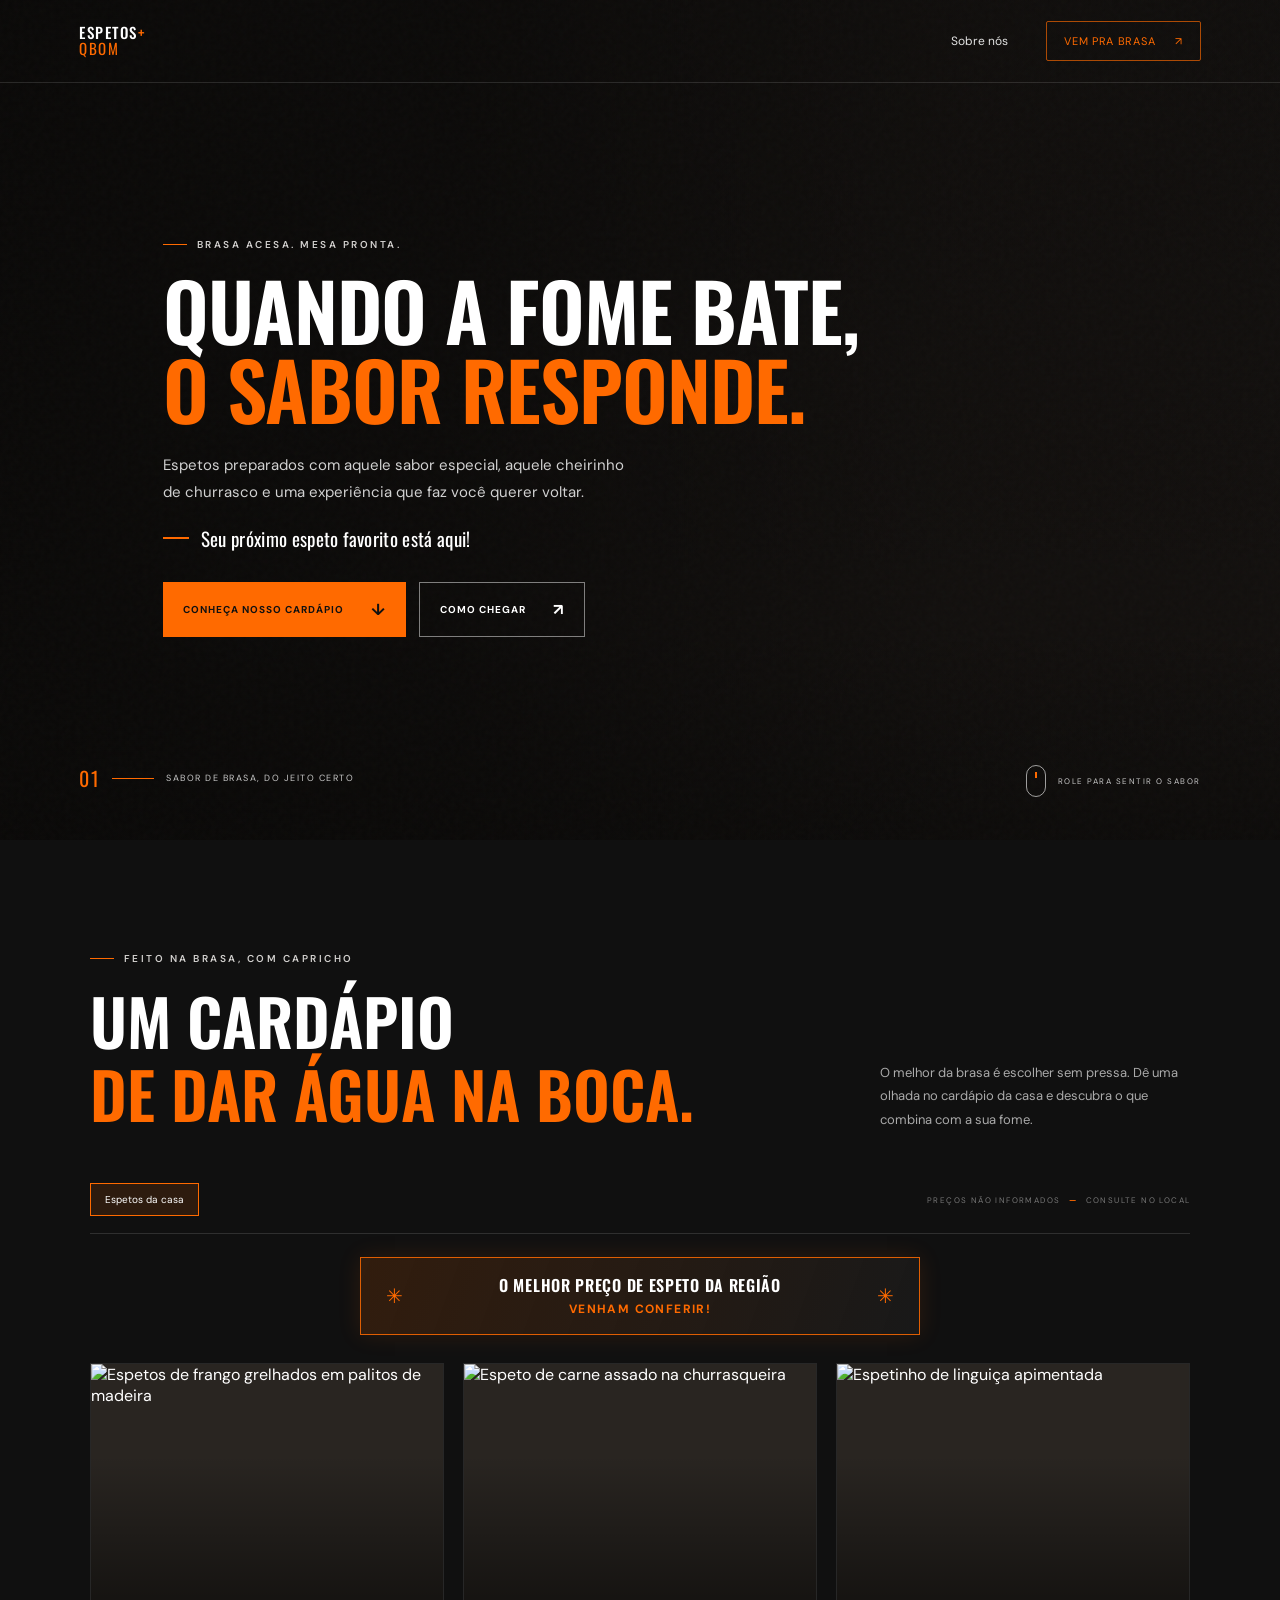
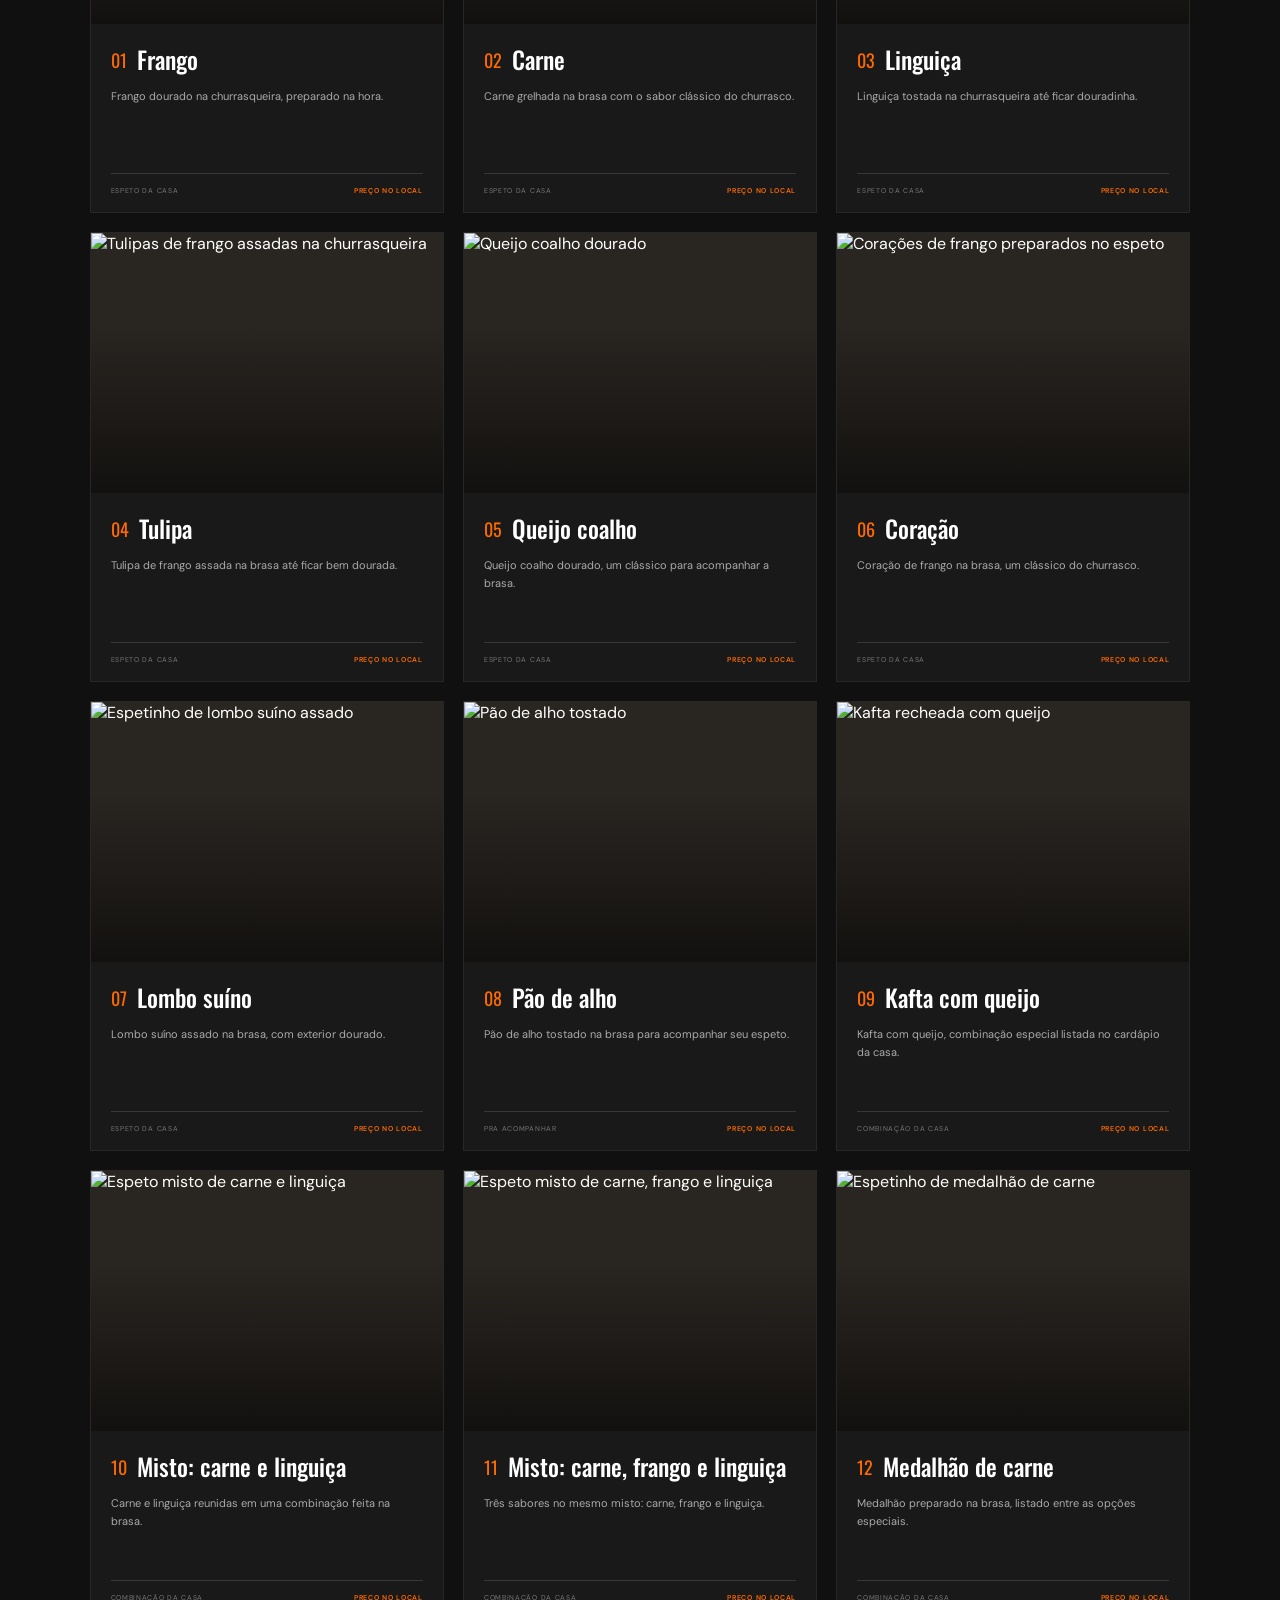
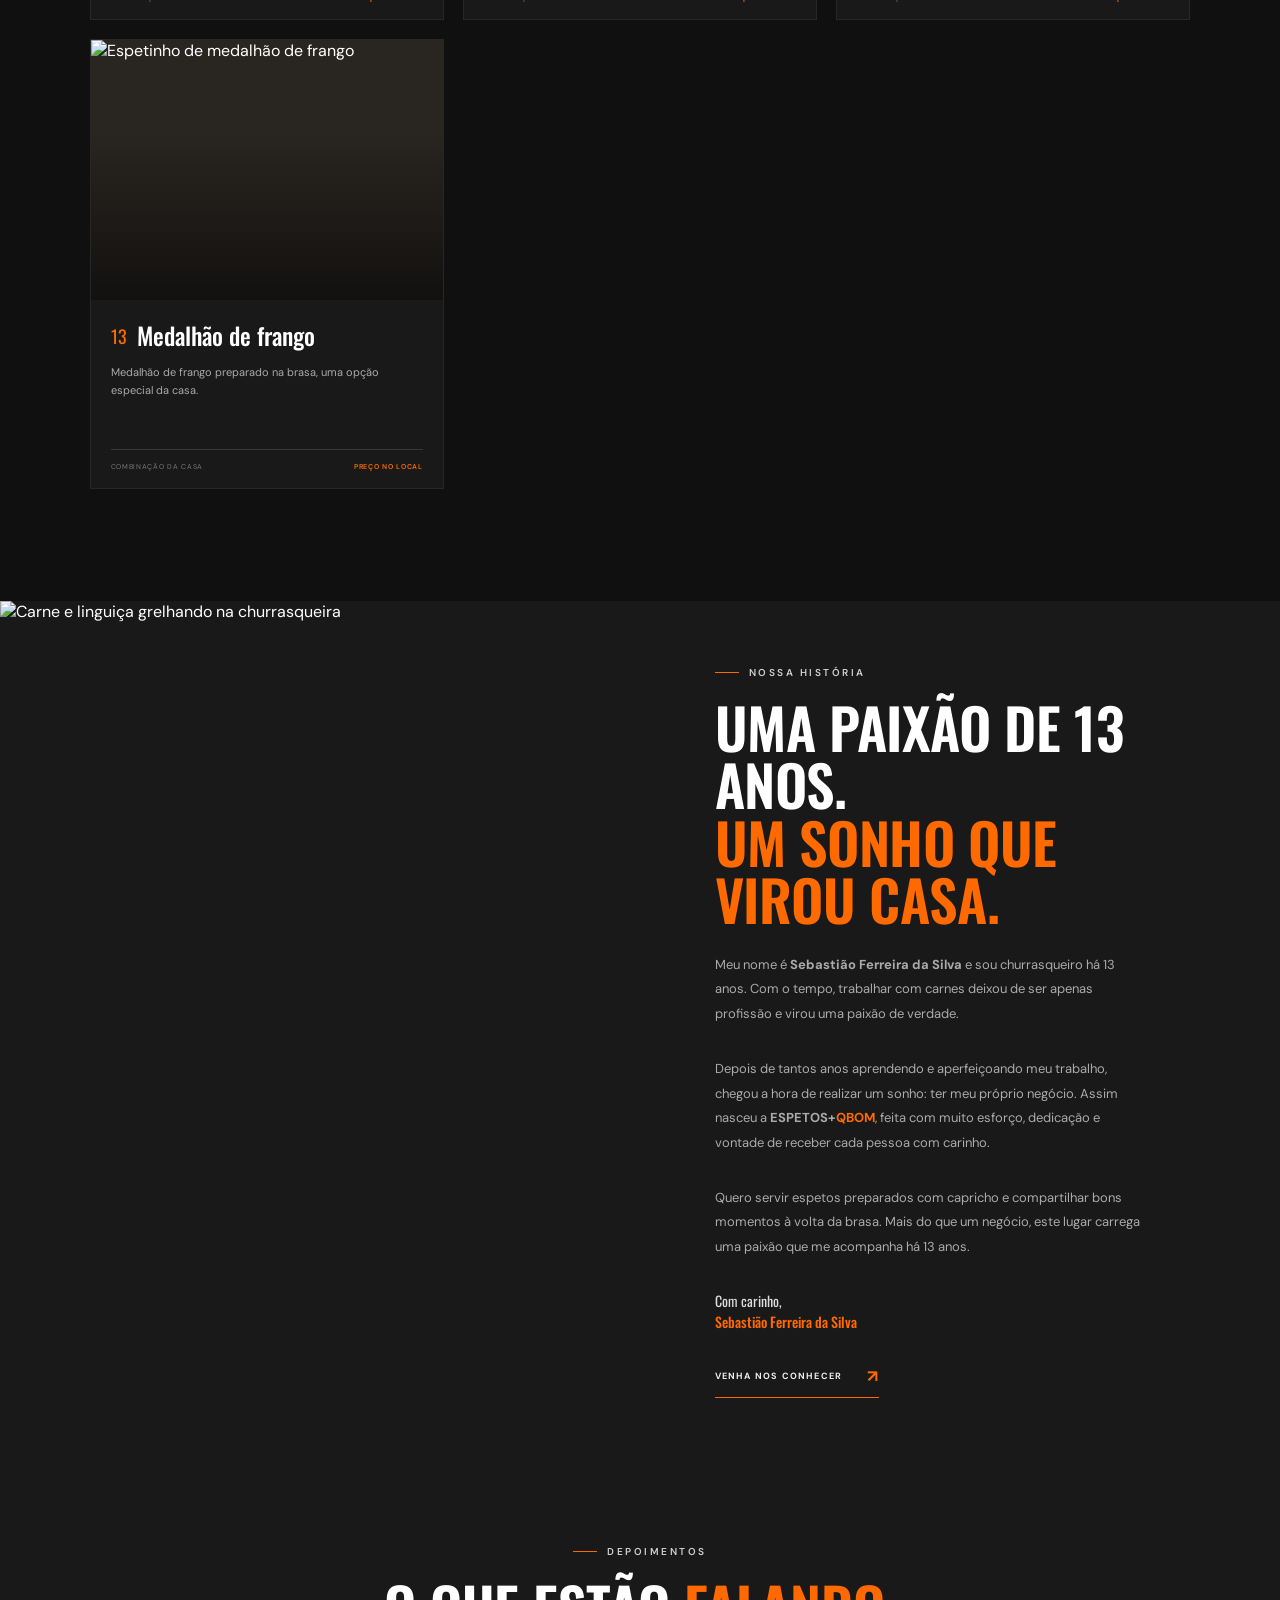
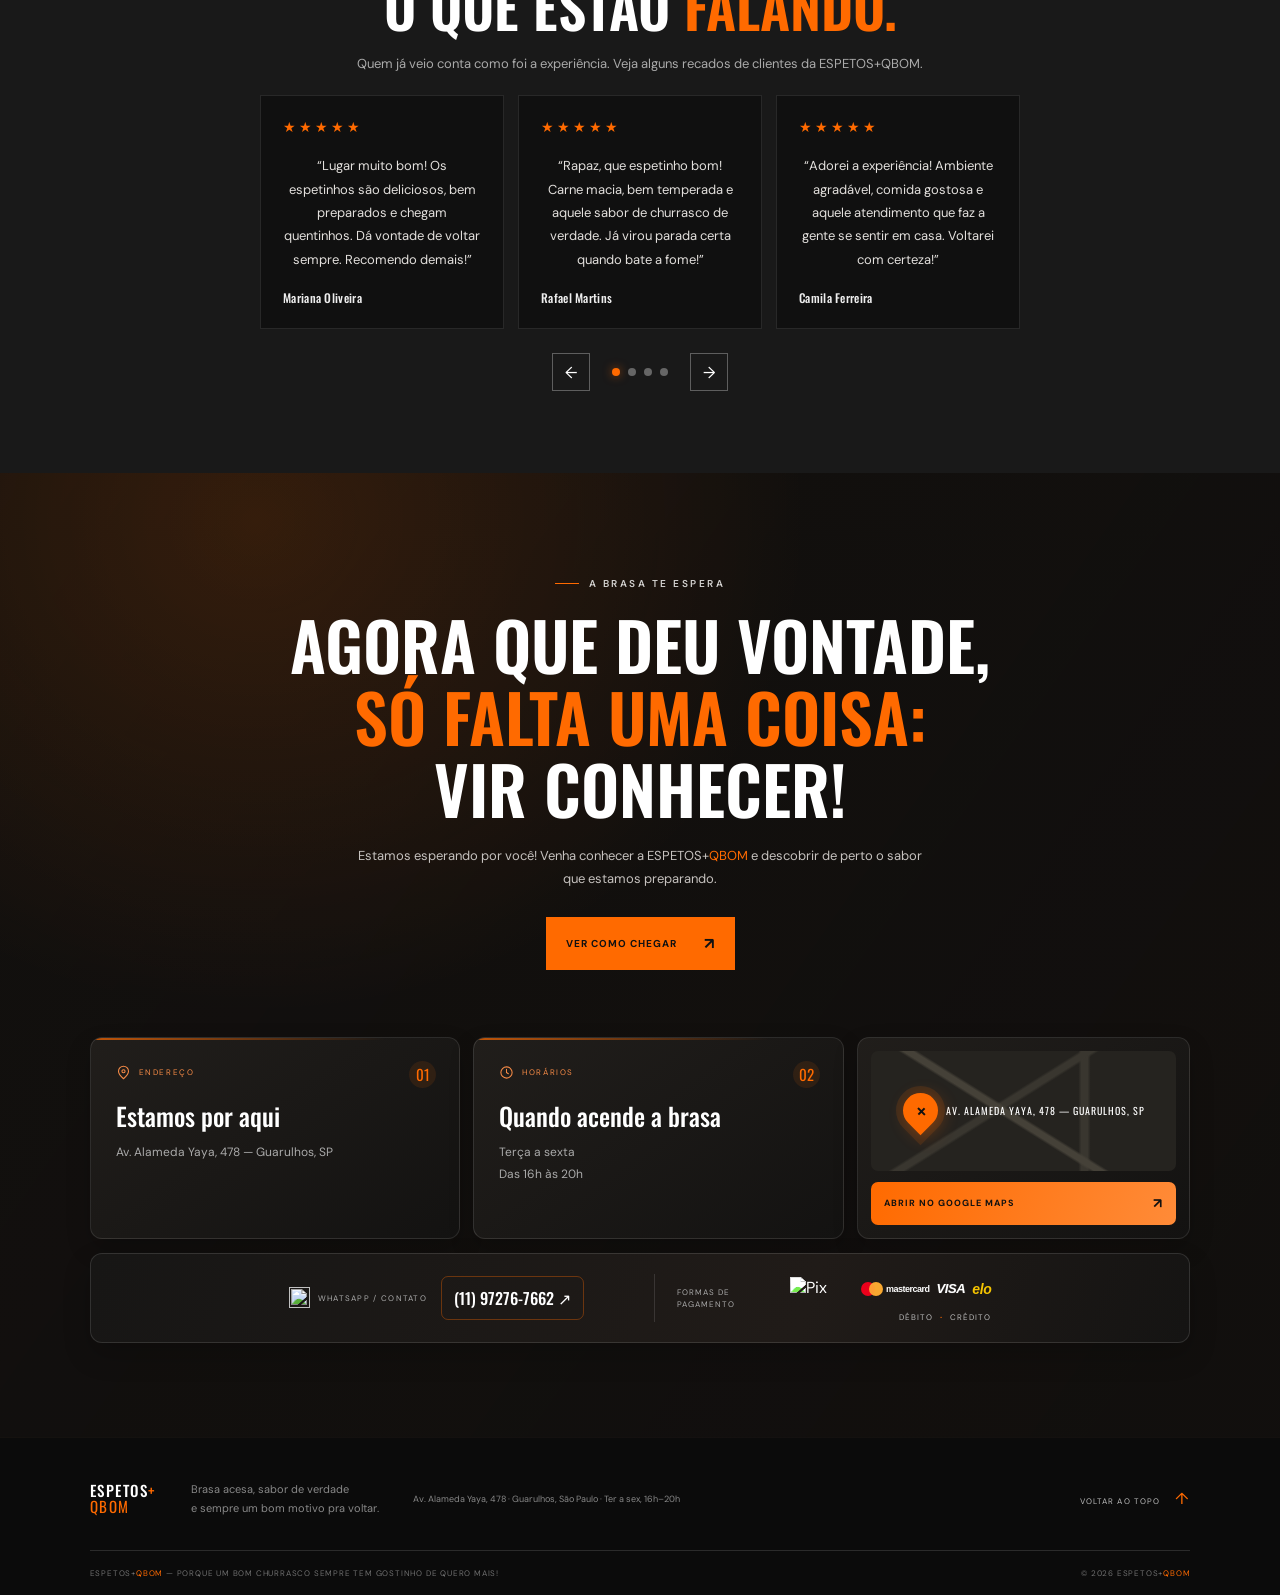
==== commit 92e26bf7: "Adicionando pasta assets e mídias" ====
--- a/espeto.html
+++ b/espeto.html
@@ -9,46 +9,46 @@
   <link rel="preconnect" href="https://fonts.googleapis.com"><link rel="preconnect" href="https://fonts.gstatic.com" crossorigin>
   <link href="https://fonts.googleapis.com/css2?family=DM+Sans:wght@400;500;600;700&family=Oswald:wght@400;500;600;700&display=swap" rel="stylesheet">
   <script src="https://cdn.tailwindcss.com"></script><script>tailwind.config={theme:{extend:{colors:{ember:'#ff6a00',coal:'#101010'},fontFamily:{sans:['DM Sans','sans-serif'],display:['Oswald','sans-serif']}}}}</script>
-  <style>
-:root{--black:#101010;--panel:#191919;--orange:#ff6a00;--burnt:#d94b00;--white:#fff;--muted:#aaa;--line:rgba(255,255,255,.13);--display:'Oswald',sans-serif;--body:'DM Sans',sans-serif}*{box-sizing:border-box}html{scroll-behavior:smooth;scroll-padding-top:84px}body{margin:0;background:var(--black);color:var(--white);font-family:var(--body);-webkit-font-smoothing:antialiased}a{color:inherit;text-decoration:none}button{font:inherit}.site-header{position:absolute;z-index:20;top:0;left:0;width:100%;border-bottom:1px solid rgba(255,255,255,.12)}.nav-shell{height:82px;max-width:1440px;padding:0 6.2%;margin:auto;display:flex;align-items:center;justify-content:space-between}.brand{display:inline-flex;align-items:center;gap:10px}.brand-mark{color:var(--orange);font:600 55px/.7 var(--display)}.brand-name{font:500 15px/1.05 var(--display);letter-spacing:1.5px}.brand-name b{color:#c7c7c7;font-weight:400}.nav-links{display:flex;align-items:center;gap:38px}.nav-links>a:not(.nav-visit){font-size:12px;color:#e3e3e3;transition:color .2s}.nav-links>a:not(.nav-visit):hover{color:var(--orange)}.nav-visit{padding:12px 17px;border:1px solid rgba(255,106,0,.65);border-radius:2px;color:var(--orange);font-size:11px;letter-spacing:.7px;text-transform:uppercase}.nav-visit span{margin-left:16px}.menu-toggle{display:none}.hero{height:min(840px,100svh);min-height:700px;position:relative;display:flex;align-items:center;overflow:hidden;background:#14110f}.hero-image{position:absolute;inset:0;background-image:url('https://images.unsplash.com/photo-1544025162-d76694265947?auto=format&fit=crop&w=2200&q=90');background-size:cover;background-position:center 54%;transform:scale(1.015)}.hero:after{content:"";position:absolute;inset:0;background:linear-gradient(90deg,rgba(9,8,7,.92) 0%,rgba(9,8,7,.77) 36%,rgba(9,8,7,.24) 74%,rgba(9,8,7,.2)),linear-gradient(0deg,rgba(10,9,8,.66),transparent 25%,rgba(10,9,8,.26))}.hero-grain{position:absolute;inset:0;z-index:1;opacity:.12;background-image:url("data:image/svg+xml,%3Csvg viewBox='0 0 180 180' xmlns='http://www.w3.org/2000/svg'%3E%3Cfilter id='n'%3E%3CfeTurbulence type='fractalNoise' baseFrequency='.9' numOctaves='3' stitchTiles='stitch'/%3E%3C/filter%3E%3Crect width='100%25' height='100%25' filter='url(%23n)' opacity='.2'/%3E%3C/svg%3E")}.hero-content{position:relative;z-index:2;width:min(760px,70%);margin:35px 0 0 12.7%}.eyebrow{margin:0 0 19px;display:flex;align-items:center;gap:10px;color:#d2d0ce;font-size:10px;letter-spacing:2.5px;font-weight:600}.eyebrow>span{display:inline-block;width:24px;height:1px;background:var(--orange)}h1,h2,h3,p{margin-top:0}.hero h1{margin:0;font:600 clamp(48px,6.2vw,87px)/.99 var(--display);letter-spacing:-1px}.hero h1 em,.section-heading h2 em,.feature-copy h2 em,.visit-inner h2 em{color:var(--orange);font-style:normal}.hero-copy{max-width:480px;color:#d1d1d1;font-size:15px;line-height:1.8;margin:25px 0 18px}.hero-note{font:400 19px var(--display);letter-spacing:.35px;display:flex;align-items:center;gap:12px}.note-line{width:26px;height:2px;background:var(--orange)}.hero-actions{display:flex;gap:13px;margin-top:30px}.button{display:inline-flex;align-items:center;justify-content:space-between;gap:27px;padding:16px 20px;font-size:10px;font-weight:700;letter-spacing:1px;transition:transform .2s,background .2s}.button:hover{transform:translateY(-2px)}.button-primary{background:var(--orange);color:#111}.button-primary:hover{background:#ff8129}.button-quiet{border:1px solid rgba(255,255,255,.47);color:#fff}.button span{font-size:16px}.hero-index{position:absolute;z-index:2;bottom:47px;left:6.2%;display:flex;align-items:center;gap:12px;color:#c8c8c8;font-size:9px;letter-spacing:1.5px}.hero-index span{color:var(--orange);font:20px var(--display)}.hero-index i{height:1px;width:42px;background:var(--orange)}.scroll-cue{position:absolute;z-index:2;right:6.2%;bottom:43px;color:#c8c8c8;font-size:8px;letter-spacing:1.5px;display:flex;align-items:center;gap:12px}.scroll-cue span{height:32px;width:20px;border:1px solid rgba(255,255,255,.6);border-radius:12px;position:relative}.scroll-cue span:after{content:"";position:absolute;top:6px;left:8px;width:2px;height:6px;background:var(--orange);animation:scroll 1.3s infinite}@keyframes scroll{to{transform:translateY(8px);opacity:0}}.section-pad{padding:112px max(7%,calc((100% - 1260px)/2))}.menu-section{background:#101010}.section-heading{display:flex;align-items:flex-end;justify-content:space-between;gap:30px;margin-bottom:48px}.section-heading h2,.feature-copy h2{font:600 clamp(42px,5vw,64px)/1.02 var(--display);margin:0;letter-spacing:-.4px}.heading-aside{max-width:310px;margin:0 0 4px;color:#aaa;font-size:13px;line-height:1.8}.menu-toolbar{display:flex;justify-content:space-between;align-items:center;border-bottom:1px solid var(--line);padding-bottom:17px;margin-bottom:23px;gap:20px}.filter-list{display:flex;flex-wrap:wrap;gap:8px}.filter-chip{border:1px solid rgba(255,255,255,.17);background:transparent;color:#b8b8b8;padding:9px 14px;font-size:10px;cursor:pointer;transition:all .2s}.filter-chip:hover,.filter-chip.is-active{color:#fff;border-color:var(--orange);background:rgba(255,106,0,.12)}.filter-chip span{color:var(--orange);margin-left:8px}.menu-caption{white-space:nowrap;font-size:8px;color:#777;letter-spacing:1.4px}.menu-caption b{color:var(--orange);padding:0 5px}.menu-grid{display:grid;grid-template-columns:repeat(4,1fr);gap:16px}.menu-card{background:var(--panel);min-width:0;transition:transform .3s,box-shadow .3s;overflow:hidden}.menu-card:hover{transform:translateY(-6px);box-shadow:0 16px 35px #0008}.menu-card.is-hidden{display:none}.menu-photo{height:210px;position:relative;overflow:hidden;background:#292521}.menu-photo:after{content:"";position:absolute;inset:35% 0 0;background:linear-gradient(transparent,rgba(0,0,0,.55))}.menu-photo img{width:100%;height:100%;object-fit:cover;transition:transform .55s}.menu-card:hover .menu-photo img{transform:scale(1.06)}.photo-index{position:absolute;z-index:1;bottom:13px;left:15px;font-size:8px;letter-spacing:1.6px;color:white}.menu-info{padding:19px 17px 15px}.menu-title{display:flex;align-items:flex-start;gap:10px}.menu-title>span{font:18px var(--display);color:var(--orange);margin-top:1px}.menu-title h3{font:500 21px/1.1 var(--display);margin:0}.menu-info>p{height:72px;color:#aaa;font-size:11px;line-height:1.65;margin:14px 0}.menu-foot{display:flex;justify-content:space-between;gap:6px;padding-top:12px;border-top:1px solid var(--line);font-size:7px;letter-spacing:.7px;color:#777}.menu-foot b{font-weight:600;color:var(--orange);text-align:right}.menu-disclaimer{font-size:10px;color:#747474;margin:19px 0 0}.feature-section{display:grid;grid-template-columns:1.05fr .95fr;min-height:620px;background:#191919}.feature-photo{position:relative;min-height:620px;overflow:hidden}.feature-photo:after{content:"";position:absolute;inset:0;background:linear-gradient(90deg,transparent 70%,#191919)}.feature-photo img{width:100%;height:100%;object-fit:cover;position:absolute}.feature-stamp{position:absolute;z-index:2;left:9%;bottom:9%;width:112px;height:112px;border:1px solid #ffffff98;border-radius:50%;display:flex;align-items:center;justify-content:center;text-align:center;font:500 17px/1.1 var(--display);transform:rotate(-11deg)}.feature-stamp span{font:25px var(--body);color:var(--orange);margin-left:3px}.feature-copy{align-self:center;padding:65px 12% 65px 7%;max-width:680px}.feature-copy h2{font-size:clamp(38px,4.4vw,58px);margin-bottom:25px}.feature-copy>p:not(.eyebrow){color:#aaa;font-size:13px;line-height:1.9;max-width:430px;margin-bottom:30px}.text-link{display:inline-flex;gap:25px;align-items:center;border-bottom:1px solid var(--orange);padding-bottom:10px;color:#eee;font-size:9px;font-weight:700;letter-spacing:1.2px}.text-link span{color:var(--orange);font-size:17px}.gallery-section{background:#101010}.gallery-heading{margin-bottom:39px}.gallery-grid{display:grid;grid-template-columns:1.2fr .8fr .8fr;grid-template-rows:230px 230px;gap:13px}.gallery-item{position:relative;padding:0;border:0;overflow:hidden;cursor:zoom-in;background:#222;text-align:left}.gallery-item:after{content:"";position:absolute;inset:40% 0 0;background:linear-gradient(transparent,rgba(0,0,0,.72))}.gallery-item img{width:100%;height:100%;object-fit:cover;transition:transform .5s}.gallery-item:hover img{transform:scale(1.055)}.gallery-item>span{position:absolute;z-index:1;bottom:16px;left:17px;right:17px;display:flex;justify-content:space-between;font:12px var(--display);letter-spacing:1px}.gallery-item>span b{font:16px var(--body);color:var(--orange)}.gallery-tall{grid-row:span 2}.gallery-wide{grid-column:span 2}.gallery-note{text-align:right;margin:18px 0 0;color:#777;font-size:8px;letter-spacing:1.4px}.visit-section{position:relative;padding:104px 7% 95px;overflow:hidden;background:#1b1714}.visit-bg{position:absolute;inset:0;background:radial-gradient(ellipse at 20% 5%,rgba(255,106,0,.19),transparent 38%),linear-gradient(125deg,rgba(13,12,11,.83),rgba(15,13,12,.97)),url('https://images.unsplash.com/photo-1544025162-d76694265947?auto=format&fit=crop&w=1800&q=80') center/cover;opacity:.78}.visit-inner,.visit-details{position:relative;z-index:1;max-width:1120px;margin:auto}.visit-inner{text-align:center}.visit-inner .eyebrow{justify-content:center}.visit-inner h2{font:600 clamp(39px,5.2vw,69px)/1.03 var(--display);margin:0 0 19px}.visit-inner>p:not(.eyebrow){max-width:580px;margin:0 auto 26px;color:#c6c2bf;font-size:13px;line-height:1.8}.visit-details{display:grid;grid-template-columns:1fr 1fr .9fr;margin-top:67px;background:rgba(16,16,16,.77);border:1px solid rgba(255,255,255,.13)}.detail-card,.map-card{min-height:184px;padding:25px 27px;position:relative}.detail-card+.detail-card,.map-card{border-left:1px solid var(--line)}.detail-number{position:absolute;right:20px;top:18px;font:19px var(--display);color:var(--orange)}.detail-label{font-size:8px;letter-spacing:1.6px;color:var(--orange);margin-bottom:17px}.detail-card h3{font:500 23px var(--display);margin:0 0 7px}.detail-card>p:last-child{font-size:11px;line-height:1.8;color:#aaa;margin:0}.map-card{display:flex;flex-direction:column;justify-content:space-between;padding:15px}.map-graphic{flex:1;position:relative;overflow:hidden;background-color:#24221e;background-image:linear-gradient(32deg,transparent 45%,#444138 46%,#444138 48%,transparent 49%),linear-gradient(148deg,transparent 44%,#34322d 45%,#34322d 48%,transparent 49%),linear-gradient(90deg,transparent 65%,#35332e 66%,#35332e 68%,transparent 69%);display:flex;align-items:center;justify-content:center;gap:8px}.map-pin{height:35px;width:35px;display:grid;place-items:center;background:var(--orange);border-radius:50% 50% 50% 0;transform:rotate(-45deg);font:24px var(--display);color:#111}.map-label{font:10px/1.15 var(--display);letter-spacing:1px}.map-card>a{display:flex;justify-content:space-between;padding-top:12px;font-size:8px;letter-spacing:1px}.map-card>a b{color:var(--orange);font-size:14px}.site-footer{padding:42px 7% 0;background:#0b0b0b}.footer-main{max-width:1260px;margin:auto;display:flex;align-items:center;gap:34px;padding-bottom:32px}.footer-brand .brand-mark{font-size:48px}.footer-main>p{font-size:11px;line-height:1.75;color:#888;margin:0}.footer-top{margin-left:auto;color:#bbb;font-size:8px;letter-spacing:1.1px}.footer-top span{color:var(--orange);font-size:16px;margin-left:12px}.footer-bottom{max-width:1260px;margin:auto;border-top:1px solid var(--line);padding:17px 0;display:flex;justify-content:space-between;gap:20px;color:#6f6f6f;font-size:8px;letter-spacing:.8px}.back-top{position:fixed;right:22px;bottom:22px;z-index:15;width:40px;height:40px;background:var(--orange);border:0;color:#111;font-size:20px;cursor:pointer;opacity:0;pointer-events:none;transform:translateY(8px);transition:.25s}.back-top.is-visible{opacity:1;pointer-events:auto;transform:none}.lightbox{position:fixed;z-index:50;inset:0;background:rgba(0,0,0,.94);display:flex;align-items:center;justify-content:center;padding:5vw;opacity:0;visibility:hidden;transition:opacity .25s,visibility .25s}.lightbox.is-open{opacity:1;visibility:visible}.lightbox img{max-width:min(1100px,95vw);max-height:85vh;object-fit:contain;box-shadow:0 20px 90px #000}.lightbox-close{position:absolute;top:25px;right:35px;border:0;background:none;color:white;font-size:42px;cursor:pointer}.reveal-ready [data-reveal]{opacity:0;transform:translateY(22px);transition:opacity .7s,transform .7s}.reveal-ready [data-reveal].is-revealed{opacity:1;transform:none}@media(max-width:1050px){.nav-shell{padding:0 4%}.nav-links{gap:22px}.hero-content{margin-left:9%;width:78%}.section-pad{padding-left:5%;padding-right:5%}.menu-grid{grid-template-columns:repeat(2,1fr)}.menu-photo{height:250px}.menu-info>p{height:auto;min-height:42px}.feature-copy{padding-right:7%}.visit-section{padding-left:5%;padding-right:5%}}@media(max-width:700px){html{scroll-padding-top:70px}.nav-shell{height:70px;padding:0 6%}.brand-mark{font-size:47px}.brand-name{font-size:13px}.menu-toggle{display:flex;width:42px;height:42px;flex-direction:column;justify-content:center;gap:6px;align-items:center;background:none;border:1px solid #ffffff4d;cursor:pointer}.menu-toggle span{width:17px;height:1px;background:#fff;transition:transform .2s}.menu-toggle[aria-expanded=true] span:first-child{transform:translateY(3.5px) rotate(45deg)}.menu-toggle[aria-expanded=true] span:last-child{transform:translateY(-3.5px) rotate(-45deg)}.nav-links{position:absolute;top:69px;left:0;right:0;background:#111;padding:15px 6% 24px;display:flex;align-items:stretch;flex-direction:column;gap:0;border-bottom:1px solid var(--line);opacity:0;visibility:hidden;transform:translateY(-8px);transition:.2s}.nav-links.is-open{opacity:1;visibility:visible;transform:none}.nav-links>a:not(.nav-visit){padding:14px 0;border-bottom:1px solid var(--line);font-size:13px}.nav-visit{margin-top:15px;text-align:center}.hero{min-height:700px;height:94svh;max-height:850px;align-items:center}.hero-image{background-position:60% center}.hero:after{background:linear-gradient(90deg,rgba(9,8,7,.84),rgba(9,8,7,.4)),linear-gradient(0deg,rgba(10,9,8,.75),transparent 42%,rgba(10,9,8,.3))}.hero-content{width:auto;margin:30px 7% 0}.eyebrow{font-size:8px;letter-spacing:1.8px}.hero h1{font-size:clamp(43px,12vw,68px)}.hero-copy{font-size:13px;max-width:390px}.hero-note{font-size:17px}.hero-actions{gap:9px;flex-wrap:wrap}.button{padding:14px 15px;font-size:9px;gap:14px}.hero-index{left:7%;bottom:23px}.scroll-cue{display:none}.section-pad{padding:77px 6%}.section-heading{display:block;margin-bottom:31px}.section-heading h2,.feature-copy h2{font-size:46px}.heading-aside{margin-top:18px;font-size:12px}.menu-toolbar{display:block}.filter-list{gap:6px}.filter-chip{padding:8px 10px;font-size:9px}.menu-caption{display:block;margin-top:15px}.menu-grid{grid-template-columns:1fr;gap:13px}.menu-photo{height:250px}.menu-info{padding:17px}.menu-title h3{font-size:23px}.menu-info>p{margin:11px 0 14px}.menu-foot{font-size:8px}.feature-section{grid-template-columns:1fr}.feature-photo{min-height:360px}.feature-photo:after{background:linear-gradient(0deg,#191919,transparent 35%)}.feature-copy{padding:8px 7% 65px}.feature-copy h2{font-size:43px}.gallery-grid{grid-template-columns:1fr 1fr;grid-template-rows:210px 155px 170px;gap:9px}.gallery-tall{grid-row:span 2}.gallery-wide{grid-column:span 2}.gallery-item>span{font-size:10px;left:11px;right:11px;bottom:12px}.visit-section{padding:78px 6% 62px}.visit-inner h2{font-size:clamp(37px,10vw,54px)}.visit-inner>p:not(.eyebrow){font-size:12px}.visit-details{grid-template-columns:1fr;margin-top:42px}.detail-card,.map-card{min-height:155px;padding:21px}.detail-card+.detail-card,.map-card{border-left:0;border-top:1px solid var(--line)}.map-card{height:200px}.site-footer{padding:34px 6% 0}.footer-main{display:grid;grid-template-columns:1fr 1fr;gap:16px}.footer-main>p{font-size:10px}.footer-top{margin-left:0;grid-column:2;grid-row:1;text-align:right}.footer-bottom{display:flex;flex-direction:column;gap:9px;font-size:7px;line-height:1.6}.back-top{right:13px;bottom:13px}}@media(prefers-reduced-motion:reduce){*,*::before,*::after{scroll-behavior:auto!important;animation-duration:.01ms!important;animation-iteration-count:1!important;transition-duration:.01ms!important}}
-.brand-inline-plus{color:var(--orange)}.contact-strip{position:relative;z-index:1;max-width:1120px;margin:14px auto 0;display:flex;justify-content:center;gap:70px;padding:22px 25px;border:1px solid rgba(255,255,255,.15);background:rgba(16,16,16,.78)}.contact-strip>div{display:flex;align-items:center;gap:14px}.contact-strip>div>span{font-size:8px;letter-spacing:1.3px;color:#aaa}.contact-strip a,.contact-strip p{font:500 18px var(--display);color:#fff;margin:0}.contact-strip a:hover{color:var(--orange)}.footer-contact{display:flex;flex-direction:column;gap:6px}.footer-contact a{font-size:12px;color:var(--orange)}.footer-contact span{font-size:9px;color:#888}@media(max-width:700px){.contact-strip{flex-direction:column;gap:18px;padding:18px}.contact-strip>div{justify-content:space-between}.contact-strip a,.contact-strip p{font-size:17px}.footer-contact{grid-column:1/-1}.footer-top{grid-column:2;grid-row:1}}
-.menu-grid{grid-template-columns:repeat(3,minmax(0,1fr));gap:19px}.menu-card{border:1px solid rgba(255,255,255,.06)}.menu-photo{height:260px}.menu-photo img{filter:saturate(1.08) contrast(1.04)}.menu-info{padding:22px 20px 17px}.menu-info>p{min-height:60px}.menu-title h3{font-size:24px}.menu-disclaimer{line-height:1.7}@media(max-width:1050px){.menu-grid{grid-template-columns:repeat(2,minmax(0,1fr))}.menu-photo{height:250px}}@media(max-width:700px){.menu-grid{grid-template-columns:1fr;gap:15px}.menu-photo{height:270px}.menu-info{padding:19px 17px 16px}.menu-info>p{min-height:0}}
-.brand-name b,.brand-inline-plus{color:var(--orange)!important}.promo-callout{max-width:560px;margin:0 auto 28px;padding:17px 25px;display:flex;align-items:center;justify-content:space-between;gap:18px;border:1px solid rgba(255,106,0,.85);background:linear-gradient(110deg,rgba(255,106,0,.14),rgba(25,25,25,.96));box-shadow:0 0 22px rgba(255,106,0,.12);text-align:center;animation:ember-pulse 1.9s ease-in-out infinite}.promo-callout strong{font:600 16px/1.25 var(--display);letter-spacing:.7px;color:#fff}.promo-callout p{margin:4px 0 0;color:var(--orange);font-size:12px;font-weight:700;letter-spacing:1.4px;text-transform:uppercase}.promo-spark{color:var(--orange);font-size:20px;animation:spark-turn 4s linear infinite}@keyframes ember-pulse{0%,100%{box-shadow:0 0 12px rgba(255,106,0,.12);border-color:rgba(255,106,0,.55)}50%{box-shadow:0 0 30px rgba(255,106,0,.35);border-color:#ff8a38}}@keyframes spark-turn{to{transform:rotate(360deg)}}.testimonials-section{background:#191919;text-align:center;padding-top:82px;padding-bottom:82px}.testimonials-inner{max-width:760px;margin:0 auto}.testimonials-inner .eyebrow{justify-content:center}.testimonials-inner h2{font:600 clamp(37px,4.5vw,56px)/1.05 var(--display);margin:0 0 16px}.testimonials-inner h2 em{font-style:normal;color:var(--orange)}.testimonials-inner>p:not(.eyebrow){max-width:600px;margin:0 auto 20px;color:#aaa;font-size:13px;line-height:1.8}.testimonials-note{display:inline-block;padding:10px 15px;border:1px solid rgba(255,106,0,.5);color:var(--orange);font-size:9px;letter-spacing:1.3px}@media(prefers-reduced-motion:reduce){.promo-callout,.promo-spark{animation:none}}@media(max-width:700px){.promo-callout{gap:10px;margin-bottom:21px;padding:16px 13px}.promo-callout strong{font-size:13px}.promo-spark{font-size:15px}.testimonials-section{padding-top:65px;padding-bottom:65px}}
-.menu-photo img{cursor:zoom-in}.menu-photo img:focus-visible{outline:2px solid var(--orange);outline-offset:-3px}
-.testimonials-disclaimer{max-width:760px;margin:0 auto 26px!important;padding:9px 13px;border:1px dashed rgba(255,106,0,.4);color:#c8b8ad!important;font-size:10px!important}.review-grid{display:grid;grid-template-columns:repeat(3,minmax(0,1fr));gap:14px;text-align:left}.review-card{min-height:190px;padding:22px;background:#101010;border:1px solid rgba(255,255,255,.1);display:flex;flex-direction:column;align-items:flex-start}.sample-badge{color:var(--orange);font-size:8px;letter-spacing:1px}.review-card p{font-size:13px;line-height:1.8;color:#e3e0dd;margin:18px 0 20px}.review-author{margin-top:auto;color:#777;font-size:8px;letter-spacing:1px}@media(max-width:700px){.review-grid{grid-template-columns:1fr}.review-card{min-height:155px}}
-.invitation-link{margin-top:25px}
-.review-slide{display:grid;grid-template-columns:repeat(3,minmax(0,1fr));gap:14px}.review-slide[hidden]{display:none!important}.review-stars{color:var(--orange);font-size:14px;letter-spacing:3px}.review-controls{display:flex;align-items:center;justify-content:center;gap:22px;margin-top:24px}.review-arrow{width:38px;height:38px;border:1px solid rgba(255,255,255,.3);background:transparent;color:#fff;cursor:pointer;transition:.2s}.review-arrow:hover{border-color:var(--orange);color:var(--orange)}.review-dots{display:flex;gap:8px}.review-dot{width:8px;height:8px;padding:0;border:0;border-radius:100%;background:#666;cursor:pointer}.review-dot.is-active{background:var(--orange);box-shadow:0 0 10px rgba(255,106,0,.55)}@media(max-width:700px){.review-slide{grid-template-columns:1fr}.review-controls{gap:16px}}@media(prefers-reduced-motion:reduce){.review-arrow{transition:none}}
-.review-person{display:flex;align-items:center;gap:11px;margin-top:auto}.review-person img{width:42px;height:42px;flex:0 0 42px;border-radius:50%;object-fit:cover;border:1px solid rgba(255,106,0,.5)}.review-person span{font:500 12px var(--display);letter-spacing:.3px;color:#eee}.review-card>p{margin-bottom:18px}.review-author{font:500 12px var(--display);letter-spacing:.3px;color:#eee;text-transform:none}.review-avatar-note{margin:15px 0 0!important;color:#727272!important;font-size:9px!important;letter-spacing:.3px}@media(max-width:700px){.review-person img{width:38px;height:38px;flex-basis:38px}}
-.review-person .review-avatar{width:42px;height:42px;flex:0 0 42px;border-radius:50%;display:grid;place-items:center;background:linear-gradient(145deg,#ff6a00,#a93600);color:#fff;font:600 13px var(--display);letter-spacing:.5px;border:1px solid rgba(255,255,255,.18)}@media(max-width:700px){.review-person .review-avatar{width:38px;height:38px;flex-basis:38px}}
-.menu-section .section-heading h2{line-height:1.14;letter-spacing:0;padding-bottom:.08em}
-.story-signature{margin-top:22px;color:#ddd!important;font-family:var(--display);font-size:14px!important;line-height:1.55!important}.story-signature strong{color:var(--orange);font-weight:500}
-.feature-photo img{object-fit:contain;object-position:center;background:#191919}.feature-photo:after{display:none}
-.feature-photo{overflow:hidden;background:#191919}.feature-photo img{object-fit:cover;object-position:center center;width:100%;height:100%}@media(max-width:700px){.feature-photo img{object-position:center 40%}}
-.feature-photo img{object-position:68% center}@media(max-width:700px){.feature-photo img{object-position:68% 40%}}
-.feature-photo img{object-position:center center}@media(max-width:700px){.feature-photo img{object-position:center 40%}}
-.payment-pix{display:inline-flex;align-items:center;gap:8px;color:#32bcad!important;font:600 17px var(--body)!important}.payment-pix svg{width:26px;height:26px;display:block}.contact-strip>div:last-child{min-width:215px}
-.payment-methods{display:flex;flex-direction:column;align-items:flex-end;gap:7px}.payment-logos{display:flex;align-items:center;justify-content:flex-end;gap:10px;flex-wrap:wrap}.pix-brand{display:flex;align-items:center;padding:4px 6px;background:#fff;border-radius:4px}.pix-brand img{display:block;width:64px;height:24px;object-fit:contain}.card-brand{display:inline-flex;align-items:center;font:700 13px Arial,sans-serif;letter-spacing:-.4px;color:#fff}.card-brand.mastercard{font-size:10px;letter-spacing:-.5px}.mastercard i{width:22px;height:14px;position:relative;display:inline-block;margin-right:3px}.mastercard i:before,.mastercard i:after{content:"";position:absolute;top:0;width:14px;height:14px;border-radius:50%}.mastercard i:before{left:0;background:#eb001b}.mastercard i:after{left:8px;background:#f79e1b;mix-blend-mode:screen}.card-brand.visa{color:#1a1f71;background:#fff;padding:3px 5px;border-radius:3px;font-style:italic}.card-brand.elo{color:#f2c900;font-size:15px;font-style:italic}.payment-types{color:#bbb;font-size:8px;letter-spacing:1px}.payment-types b{color:var(--orange);padding:0 4px}.contact-strip>div:last-child{align-items:center;gap:18px}.contact-strip>div:last-child>span:first-child{max-width:95px;line-height:1.5}@media(max-width:700px){.payment-methods{align-items:flex-end}.payment-logos{gap:7px}.pix-brand img{width:56px;height:22px}.contact-strip>div:last-child{align-items:center}}
-.visit-details{gap:13px;background:transparent;border:0;overflow:visible}.detail-card,.map-card{border:1px solid rgba(255,255,255,.1);border-radius:12px;background:linear-gradient(145deg,rgba(34,31,28,.96),rgba(20,19,18,.96));box-shadow:0 10px 24px rgba(0,0,0,.18);transition:transform .25s ease,border-color .25s ease,box-shadow .25s ease}.detail-card{min-height:195px;padding:27px 25px}.detail-card:before{content:"";position:absolute;left:0;right:0;top:0;height:2px;background:linear-gradient(90deg,var(--orange),transparent 80%);opacity:.72}.detail-card:hover,.map-card:hover{transform:translateY(-4px);border-color:rgba(255,106,0,.42);box-shadow:0 14px 30px rgba(0,0,0,.32),0 0 18px rgba(255,106,0,.06)}.detail-number{width:30px;height:30px;top:18px;right:18px;display:grid;place-items:center;border-radius:50%;background:rgba(255,106,0,.1);font-size:15px}.detail-label{display:flex;align-items:center;gap:8px;color:#f58a46}.detail-icon{width:15px;height:15px;fill:none;stroke:currentColor;stroke-width:1.7;stroke-linecap:round;stroke-linejoin:round}.detail-card h3{font-size:25px}.detail-card>p:last-child{font-size:12px;line-height:1.9}.map-card{padding:13px;gap:11px}.map-graphic{min-height:120px;border-radius:7px;background-color:#25231f;background-image:linear-gradient(32deg,transparent 44%,#454138 45%,#454138 47%,transparent 48%),linear-gradient(148deg,transparent 42%,#39362f 43%,#39362f 45%,transparent 46%),linear-gradient(90deg,transparent 68%,#39362f 69%,#39362f 71%,transparent 72%)}.map-pin{box-shadow:0 0 0 7px rgba(255,106,0,.12),0 5px 18px rgba(255,106,0,.32);animation:pin-bob 2.7s ease-in-out infinite}.map-open-link{min-height:43px;align-items:center!important;padding:0 13px!important;border-radius:7px;background:linear-gradient(110deg,#ff6a00,#ff8b38);color:#111!important;font-size:9px!important;font-weight:700;transition:filter .2s,transform .2s}.map-open-link:hover{filter:brightness(1.08);transform:translateY(-1px)}.map-open-link b{color:#111!important}.contact-strip{border-radius:12px;padding:20px 24px;border-color:rgba(255,255,255,.12);background:linear-gradient(110deg,#171615,#201b18 65%,#151413);box-shadow:0 12px 28px rgba(0,0,0,.2)}.contact-strip>div:first-child>span{display:flex;align-items:center;gap:8px}.contact-icon{width:16px;height:16px;flex:0 0 16px;fill:none;stroke:var(--orange);stroke-width:1.6;stroke-linecap:round;stroke-linejoin:round}.contact-strip>div:first-child>a{padding:9px 12px;border:1px solid rgba(255,106,0,.35);border-radius:7px;color:#fff;font:500 16px var(--display);transition:background .2s,border-color .2s}.contact-strip>div:first-child>a:hover{background:rgba(255,106,0,.12);border-color:var(--orange)}.contact-strip>div:last-child{padding-left:22px;border-left:1px solid rgba(255,255,255,.12)}.contact-strip>div:last-child>span:first-child{font-size:8px;letter-spacing:1px}.payment-methods{gap:8px}.payment-logos{gap:7px}.pix-brand,.card-brand.visa{box-shadow:0 2px 8px rgba(0,0,0,.16);transition:transform .18s,box-shadow .18s}.card-brand.mastercard{height:30px;padding:0 7px;border-radius:4px;background:#fff;color:#1b1b1b;font-size:9px;box-shadow:0 2px 8px rgba(0,0,0,.16)}.card-brand.visa{height:30px;padding:0 7px;font-size:13px}.card-brand.elo{height:30px;padding:0 8px;border-radius:4px;background:#fff;color:#111;font-size:14px;box-shadow:0 2px 8px rgba(0,0,0,.16)}.payment-logos>span:hover{transform:translateY(-2px);box-shadow:0 5px 12px rgba(0,0,0,.25)}@keyframes pin-bob{0%,100%{transform:rotate(-45deg) translateY(0)}50%{transform:rotate(-45deg) translateY(-3px)}}@media(max-width:700px){.visit-details{gap:10px}.detail-card,.map-card{border-radius:10px}.contact-strip{padding:18px}.contact-strip>div:last-child{padding-left:0;border-left:0;border-top:1px solid rgba(255,255,255,.12);padding-top:15px}.contact-strip>div:first-child>a{font-size:15px}.payment-logos{gap:6px}.map-graphic{min-height:135px}}@media(prefers-reduced-motion:reduce){.map-pin{animation:none}.detail-card,.map-card,.payment-logos>span,.map-open-link,.contact-strip>div:first-child>a{transition:none}}
-.detail-card{overflow:hidden}.detail-number{top:23px;right:23px;width:27px;height:27px;box-sizing:border-box;z-index:1}.contact-icon{width:21px;height:21px;flex-basis:21px;stroke-width:1.9}@media(max-width:700px){.detail-number{top:20px;right:20px;width:26px;height:26px}}
-img.contact-icon{display:block;object-fit:contain;stroke:none;fill:initial}
-.card-brand.mastercard,.card-brand.visa,.card-brand.elo{background:transparent!important;box-shadow:none!important;border-radius:0!important;padding-left:0!important;padding-right:0!important}.card-brand.mastercard{color:#fff!important}.card-brand.visa{color:#fff!important;text-shadow:0 0 1px rgba(255,255,255,.35)}.card-brand.elo{color:#f5c400!important}.payment-logos>span:hover{box-shadow:none!important}
-.pix-brand{background:transparent!important;padding:0!important;border-radius:0!important;box-shadow:none!important}.pix-brand img{filter:brightness(1.35)}
-.payment-pix-only{align-items:center;min-width:0}.payment-pix-only img{display:block;width:90px;height:34px;object-fit:contain;filter:brightness(1.35)}
-.hero-image{background-image:url("https://img0.didiglobal.com/static/soda_public/img_fe8a1eaa68ecc4532b9631aa294db2e2.jpeg");background-position:center 54%;background-size:cover}
-.hero-image{background-image:url("https://images.squarespace-cdn.com/content/v1/60cdcff5d960081f26357250/1625497314425-RH306TRMQTMGABGTLM1K/image0.jpeg?format=2500w");background-position:center 56%;background-size:cover}
-.hero-image{background-image:url("https://aromaofbrazil.com/pluto-images/funnel/images/48b61131-6430-41c0-afaf-ac01fa40456f?fit=cover&w=1920");background-position:center 54%;background-size:cover}
-.hero-image{background-image:url("https://images.unsplash.com/photo-1529193591184-b1d58069ecdd?auto=format&fit=crop&w=2400&q=90"),url("https://images.unsplash.com/photo-1544025162-d76694265947?auto=format&fit=crop&w=2200&q=90");background-position:center 54%,center 54%;background-size:cover,cover}
-.hero-image{background-image:url("https://images.unsplash.com/photo-1544025162-d76694265947?auto=format&fit=crop&w=2200&q=90");background-position:center 54%;background-size:cover}
-.hero-image{background-image:url("https://images.unsplash.com/photo-1691410065039-25bdbb56c23b?auto=format&fit=crop&w=2400&q=90");background-position:center 52%;background-size:cover}
-.hero-image{background-image:url("https://images.unsplash.com/photo-1755437103545-6aca71afa6b7?auto=format&fit=crop&w=2400&q=90"),url("https://images.unsplash.com/photo-1544025162-d76694265947?auto=format&fit=crop&w=2200&q=90");background-position:center 52%,center 54%;background-size:cover,cover}
-.feature-photo{padding-left:clamp(18px,3.5vw,48px)}.feature-photo img{left:clamp(18px,3.5vw,48px);width:calc(100% - clamp(18px,3.5vw,48px));border-radius:10px}@media(max-width:700px){.feature-photo{padding-left:16px}.feature-photo img{left:16px;width:calc(100% - 16px);border-radius:8px}}
-.feature-photo{padding-left:0}.feature-photo img{left:0;width:100%;height:100%;object-fit:cover;border-radius:0}@media(max-width:700px){.feature-photo{padding-left:0}.feature-photo img{left:0;width:100%;border-radius:0}}
-.visit-bg{background-image:radial-gradient(ellipse at 20% 5%,rgba(255,106,0,.19),transparent 38%),linear-gradient(125deg,rgba(13,12,11,.83),rgba(15,13,12,.97)),url("https://images.unsplash.com/photo-1691410065039-25bdbb56c23b?auto=format&fit=crop&w=2000&q=88");background-position:center,center,center;background-size:auto,auto,cover}
-.visit-bg{background-image:radial-gradient(ellipse at 20% 5%,rgba(255,106,0,.19),transparent 38%),linear-gradient(125deg,rgba(13,12,11,.83),rgba(15,13,12,.97)),url("https://images.unsplash.com/photo-1747253255646-3bffa4565a7a?auto=format&fit=crop&w=2200&q=90");background-position:center,center,center;background-size:auto,auto,cover}
-.visit-bg{background-image:radial-gradient(ellipse at 20% 5%,rgba(255,106,0,.19),transparent 38%),linear-gradient(125deg,rgba(13,12,11,.83),rgba(15,13,12,.97)),url("https://images.unsplash.com/photo-1765036741062-1184a3834c7a?auto=format&fit=crop&w=2200&q=90");background-position:center,center,center;background-size:auto,auto,cover}
-.visit-bg{background-image:radial-gradient(ellipse at 20% 5%,rgba(255,106,0,.19),transparent 38%),linear-gradient(125deg,rgba(13,12,11,.83),rgba(15,13,12,.97)),url("https://campechebrasa.com.br/assets/hero-grill-D1SeYlXn.jpg"),url("https://images.unsplash.com/photo-1755437103545-6aca71afa6b7?auto=format&fit=crop&w=2200&q=90");background-position:center,center,center,center;background-size:auto,auto,cover,cover}
-.visit-bg{background-image:radial-gradient(ellipse at 20% 5%,rgba(255,106,0,.19),transparent 38%),linear-gradient(125deg,rgba(13,12,11,.83),rgba(15,13,12,.97)),url("https://images.unsplash.com/photo-1679711246825-1f2bd51b16d0?auto=format&fit=crop&w=2200&q=90");background-position:center,center,center;background-size:auto,auto,cover}
-
+  <style>
+:root{--black:#101010;--panel:#191919;--orange:#ff6a00;--burnt:#d94b00;--white:#fff;--muted:#aaa;--line:rgba(255,255,255,.13);--display:'Oswald',sans-serif;--body:'DM Sans',sans-serif}*{box-sizing:border-box}html{scroll-behavior:smooth;scroll-padding-top:84px}body{margin:0;background:var(--black);color:var(--white);font-family:var(--body);-webkit-font-smoothing:antialiased}a{color:inherit;text-decoration:none}button{font:inherit}.site-header{position:absolute;z-index:20;top:0;left:0;width:100%;border-bottom:1px solid rgba(255,255,255,.12)}.nav-shell{height:82px;max-width:1440px;padding:0 6.2%;margin:auto;display:flex;align-items:center;justify-content:space-between}.brand{display:inline-flex;align-items:center;gap:10px}.brand-mark{color:var(--orange);font:600 55px/.7 var(--display)}.brand-name{font:500 15px/1.05 var(--display);letter-spacing:1.5px}.brand-name b{color:#c7c7c7;font-weight:400}.nav-links{display:flex;align-items:center;gap:38px}.nav-links>a:not(.nav-visit){font-size:12px;color:#e3e3e3;transition:color .2s}.nav-links>a:not(.nav-visit):hover{color:var(--orange)}.nav-visit{padding:12px 17px;border:1px solid rgba(255,106,0,.65);border-radius:2px;color:var(--orange);font-size:11px;letter-spacing:.7px;text-transform:uppercase}.nav-visit span{margin-left:16px}.menu-toggle{display:none}.hero{height:min(840px,100svh);min-height:700px;position:relative;display:flex;align-items:center;overflow:hidden;background:#14110f}.hero-image{position:absolute;inset:0;background-image:url('https://images.unsplash.com/photo-1544025162-d76694265947?auto=format&fit=crop&w=2200&q=90');background-size:cover;background-position:center 54%;transform:scale(1.015)}.hero:after{content:"";position:absolute;inset:0;background:linear-gradient(90deg,rgba(9,8,7,.92) 0%,rgba(9,8,7,.77) 36%,rgba(9,8,7,.24) 74%,rgba(9,8,7,.2)),linear-gradient(0deg,rgba(10,9,8,.66),transparent 25%,rgba(10,9,8,.26))}.hero-grain{position:absolute;inset:0;z-index:1;opacity:.12;background-image:url("data:image/svg+xml,%3Csvg viewBox='0 0 180 180' xmlns='http://www.w3.org/2000/svg'%3E%3Cfilter id='n'%3E%3CfeTurbulence type='fractalNoise' baseFrequency='.9' numOctaves='3' stitchTiles='stitch'/%3E%3C/filter%3E%3Crect width='100%25' height='100%25' filter='url(%23n)' opacity='.2'/%3E%3C/svg%3E")}.hero-content{position:relative;z-index:2;width:min(760px,70%);margin:35px 0 0 12.7%}.eyebrow{margin:0 0 19px;display:flex;align-items:center;gap:10px;color:#d2d0ce;font-size:10px;letter-spacing:2.5px;font-weight:600}.eyebrow>span{display:inline-block;width:24px;height:1px;background:var(--orange)}h1,h2,h3,p{margin-top:0}.hero h1{margin:0;font:600 clamp(48px,6.2vw,87px)/.99 var(--display);letter-spacing:-1px}.hero h1 em,.section-heading h2 em,.feature-copy h2 em,.visit-inner h2 em{color:var(--orange);font-style:normal}.hero-copy{max-width:480px;color:#d1d1d1;font-size:15px;line-height:1.8;margin:25px 0 18px}.hero-note{font:400 19px var(--display);letter-spacing:.35px;display:flex;align-items:center;gap:12px}.note-line{width:26px;height:2px;background:var(--orange)}.hero-actions{display:flex;gap:13px;margin-top:30px}.button{display:inline-flex;align-items:center;justify-content:space-between;gap:27px;padding:16px 20px;font-size:10px;font-weight:700;letter-spacing:1px;transition:transform .2s,background .2s}.button:hover{transform:translateY(-2px)}.button-primary{background:var(--orange);color:#111}.button-primary:hover{background:#ff8129}.button-quiet{border:1px solid rgba(255,255,255,.47);color:#fff}.button span{font-size:16px}.hero-index{position:absolute;z-index:2;bottom:47px;left:6.2%;display:flex;align-items:center;gap:12px;color:#c8c8c8;font-size:9px;letter-spacing:1.5px}.hero-index span{color:var(--orange);font:20px var(--display)}.hero-index i{height:1px;width:42px;background:var(--orange)}.scroll-cue{position:absolute;z-index:2;right:6.2%;bottom:43px;color:#c8c8c8;font-size:8px;letter-spacing:1.5px;display:flex;align-items:center;gap:12px}.scroll-cue span{height:32px;width:20px;border:1px solid rgba(255,255,255,.6);border-radius:12px;position:relative}.scroll-cue span:after{content:"";position:absolute;top:6px;left:8px;width:2px;height:6px;background:var(--orange);animation:scroll 1.3s infinite}@keyframes scroll{to{transform:translateY(8px);opacity:0}}.section-pad{padding:112px max(7%,calc((100% - 1260px)/2))}.menu-section{background:#101010}.section-heading{display:flex;align-items:flex-end;justify-content:space-between;gap:30px;margin-bottom:48px}.section-heading h2,.feature-copy h2{font:600 clamp(42px,5vw,64px)/1.02 var(--display);margin:0;letter-spacing:-.4px}.heading-aside{max-width:310px;margin:0 0 4px;color:#aaa;font-size:13px;line-height:1.8}.menu-toolbar{display:flex;justify-content:space-between;align-items:center;border-bottom:1px solid var(--line);padding-bottom:17px;margin-bottom:23px;gap:20px}.filter-list{display:flex;flex-wrap:wrap;gap:8px}.filter-chip{border:1px solid rgba(255,255,255,.17);background:transparent;color:#b8b8b8;padding:9px 14px;font-size:10px;cursor:pointer;transition:all .2s}.filter-chip:hover,.filter-chip.is-active{color:#fff;border-color:var(--orange);background:rgba(255,106,0,.12)}.filter-chip span{color:var(--orange);margin-left:8px}.menu-caption{white-space:nowrap;font-size:8px;color:#777;letter-spacing:1.4px}.menu-caption b{color:var(--orange);padding:0 5px}.menu-grid{display:grid;grid-template-columns:repeat(4,1fr);gap:16px}.menu-card{background:var(--panel);min-width:0;transition:transform .3s,box-shadow .3s;overflow:hidden}.menu-card:hover{transform:translateY(-6px);box-shadow:0 16px 35px #0008}.menu-card.is-hidden{display:none}.menu-photo{height:210px;position:relative;overflow:hidden;background:#292521}.menu-photo:after{content:"";position:absolute;inset:35% 0 0;background:linear-gradient(transparent,rgba(0,0,0,.55))}.menu-photo img{width:100%;height:100%;object-fit:cover;transition:transform .55s}.menu-card:hover .menu-photo img{transform:scale(1.06)}.photo-index{position:absolute;z-index:1;bottom:13px;left:15px;font-size:8px;letter-spacing:1.6px;color:white}.menu-info{padding:19px 17px 15px}.menu-title{display:flex;align-items:flex-start;gap:10px}.menu-title>span{font:18px var(--display);color:var(--orange);margin-top:1px}.menu-title h3{font:500 21px/1.1 var(--display);margin:0}.menu-info>p{height:72px;color:#aaa;font-size:11px;line-height:1.65;margin:14px 0}.menu-foot{display:flex;justify-content:space-between;gap:6px;padding-top:12px;border-top:1px solid var(--line);font-size:7px;letter-spacing:.7px;color:#777}.menu-foot b{font-weight:600;color:var(--orange);text-align:right}.menu-disclaimer{font-size:10px;color:#747474;margin:19px 0 0}.feature-section{display:grid;grid-template-columns:1.05fr .95fr;min-height:620px;background:#191919}.feature-photo{position:relative;min-height:620px;overflow:hidden}.feature-photo:after{content:"";position:absolute;inset:0;background:linear-gradient(90deg,transparent 70%,#191919)}.feature-photo img{width:100%;height:100%;object-fit:cover;position:absolute}.feature-stamp{position:absolute;z-index:2;left:9%;bottom:9%;width:112px;height:112px;border:1px solid #ffffff98;border-radius:50%;display:flex;align-items:center;justify-content:center;text-align:center;font:500 17px/1.1 var(--display);transform:rotate(-11deg)}.feature-stamp span{font:25px var(--body);color:var(--orange);margin-left:3px}.feature-copy{align-self:center;padding:65px 12% 65px 7%;max-width:680px}.feature-copy h2{font-size:clamp(38px,4.4vw,58px);margin-bottom:25px}.feature-copy>p:not(.eyebrow){color:#aaa;font-size:13px;line-height:1.9;max-width:430px;margin-bottom:30px}.text-link{display:inline-flex;gap:25px;align-items:center;border-bottom:1px solid var(--orange);padding-bottom:10px;color:#eee;font-size:9px;font-weight:700;letter-spacing:1.2px}.text-link span{color:var(--orange);font-size:17px}.gallery-section{background:#101010}.gallery-heading{margin-bottom:39px}.gallery-grid{display:grid;grid-template-columns:1.2fr .8fr .8fr;grid-template-rows:230px 230px;gap:13px}.gallery-item{position:relative;padding:0;border:0;overflow:hidden;cursor:zoom-in;background:#222;text-align:left}.gallery-item:after{content:"";position:absolute;inset:40% 0 0;background:linear-gradient(transparent,rgba(0,0,0,.72))}.gallery-item img{width:100%;height:100%;object-fit:cover;transition:transform .5s}.gallery-item:hover img{transform:scale(1.055)}.gallery-item>span{position:absolute;z-index:1;bottom:16px;left:17px;right:17px;display:flex;justify-content:space-between;font:12px var(--display);letter-spacing:1px}.gallery-item>span b{font:16px var(--body);color:var(--orange)}.gallery-tall{grid-row:span 2}.gallery-wide{grid-column:span 2}.gallery-note{text-align:right;margin:18px 0 0;color:#777;font-size:8px;letter-spacing:1.4px}.visit-section{position:relative;padding:104px 7% 95px;overflow:hidden;background:#1b1714}.visit-bg{position:absolute;inset:0;background:radial-gradient(ellipse at 20% 5%,rgba(255,106,0,.19),transparent 38%),linear-gradient(125deg,rgba(13,12,11,.83),rgba(15,13,12,.97)),url('https://images.unsplash.com/photo-1544025162-d76694265947?auto=format&fit=crop&w=1800&q=80') center/cover;opacity:.78}.visit-inner,.visit-details{position:relative;z-index:1;max-width:1120px;margin:auto}.visit-inner{text-align:center}.visit-inner .eyebrow{justify-content:center}.visit-inner h2{font:600 clamp(39px,5.2vw,69px)/1.08 var(--display);margin:0 0 19px}.visit-inner>p:not(.eyebrow){max-width:580px;margin:0 auto 26px;color:#c6c2bf;font-size:13px;line-height:1.8}.visit-details{display:grid;grid-template-columns:1fr 1fr .9fr;margin-top:67px;background:rgba(16,16,16,.77);border:1px solid rgba(255,255,255,.13)}.detail-card,.map-card{min-height:184px;padding:25px 27px;position:relative}.detail-card+.detail-card,.map-card{border-left:1px solid var(--line)}.detail-number{position:absolute;right:20px;top:18px;font:19px var(--display);color:var(--orange)}.detail-label{font-size:8px;letter-spacing:1.6px;color:var(--orange);margin-bottom:17px}.detail-card h3{font:500 23px var(--display);margin:0 0 7px}.detail-card>p:last-child{font-size:11px;line-height:1.8;color:#aaa;margin:0}.map-card{display:flex;flex-direction:column;justify-content:space-between;padding:15px}.map-graphic{flex:1;position:relative;overflow:hidden;background-color:#24221e;background-image:linear-gradient(32deg,transparent 45%,#444138 46%,#444138 48%,transparent 49%),linear-gradient(148deg,transparent 44%,#34322d 45%,#34322d 48%,transparent 49%),linear-gradient(90deg,transparent 65%,#35332e 66%,#35332e 68%,transparent 69%);display:flex;align-items:center;justify-content:center;gap:8px}.map-pin{height:35px;width:35px;display:grid;place-items:center;background:var(--orange);border-radius:50% 50% 50% 0;transform:rotate(-45deg);font:24px var(--display);color:#111}.map-label{font:10px/1.15 var(--display);letter-spacing:1px}.map-card>a{display:flex;justify-content:space-between;padding-top:12px;font-size:8px;letter-spacing:1px}.map-card>a b{color:var(--orange);font-size:14px}.site-footer{padding:42px 7% 0;background:#0b0b0b}.footer-main{max-width:1260px;margin:auto;display:flex;align-items:center;gap:34px;padding-bottom:32px}.footer-brand .brand-mark{font-size:48px}.footer-main>p{font-size:11px;line-height:1.75;color:#888;margin:0}.footer-top{margin-left:auto;color:#bbb;font-size:8px;letter-spacing:1.1px}.footer-top span{color:var(--orange);font-size:16px;margin-left:12px}.footer-bottom{max-width:1260px;margin:auto;border-top:1px solid var(--line);padding:17px 0;display:flex;justify-content:space-between;gap:20px;color:#6f6f6f;font-size:8px;letter-spacing:.8px}.back-top{position:fixed;right:22px;bottom:22px;z-index:15;width:40px;height:40px;background:var(--orange);border:0;color:#111;font-size:20px;cursor:pointer;opacity:0;pointer-events:none;transform:translateY(8px);transition:.25s}.back-top.is-visible{opacity:1;pointer-events:auto;transform:none}.lightbox{position:fixed;z-index:50;inset:0;background:rgba(0,0,0,.94);display:flex;align-items:center;justify-content:center;padding:5vw;opacity:0;visibility:hidden;transition:opacity .25s,visibility .25s}.lightbox.is-open{opacity:1;visibility:visible}.lightbox img{max-width:min(1100px,95vw);max-height:85vh;object-fit:contain;box-shadow:0 20px 90px #000}.lightbox-close{position:absolute;top:25px;right:35px;border:0;background:none;color:white;font-size:42px;cursor:pointer}.reveal-ready [data-reveal]{opacity:0;transform:translateY(22px);transition:opacity .7s,transform .7s}.reveal-ready [data-reveal].is-revealed{opacity:1;transform:none}@media(max-width:1050px){.nav-shell{padding:0 4%}.nav-links{gap:22px}.hero-content{margin-left:9%;width:78%}.section-pad{padding-left:5%;padding-right:5%}.menu-grid{grid-template-columns:repeat(2,1fr)}.menu-photo{height:250px}.menu-info>p{height:auto;min-height:42px}.feature-copy{padding-right:7%}.visit-section{padding-left:5%;padding-right:5%}}@media(max-width:700px){html{scroll-padding-top:70px}.nav-shell{height:70px;padding:0 6%}.brand-mark{font-size:47px}.brand-name{font-size:13px}.menu-toggle{display:flex;width:42px;height:42px;flex-direction:column;justify-content:center;gap:6px;align-items:center;background:none;border:1px solid #ffffff4d;cursor:pointer}.menu-toggle span{width:17px;height:1px;background:#fff;transition:transform .2s}.menu-toggle[aria-expanded=true] span:first-child{transform:translateY(3.5px) rotate(45deg)}.menu-toggle[aria-expanded=true] span:last-child{transform:translateY(-3.5px) rotate(-45deg)}.nav-links{position:absolute;top:69px;left:0;right:0;background:#111;padding:15px 6% 24px;display:flex;align-items:stretch;flex-direction:column;gap:0;border-bottom:1px solid var(--line);opacity:0;visibility:hidden;transform:translateY(-8px);transition:.2s}.nav-links.is-open{opacity:1;visibility:visible;transform:none}.nav-links>a:not(.nav-visit){padding:14px 0;border-bottom:1px solid var(--line);font-size:13px}.nav-visit{margin-top:15px;text-align:center}.hero{min-height:700px;height:94svh;max-height:850px;align-items:center}.hero-image{background-position:60% center}.hero:after{background:linear-gradient(90deg,rgba(9,8,7,.84),rgba(9,8,7,.4)),linear-gradient(0deg,rgba(10,9,8,.75),transparent 42%,rgba(10,9,8,.3))}.hero-content{width:auto;margin:30px 7% 0}.eyebrow{font-size:8px;letter-spacing:1.8px}.hero h1{font-size:clamp(43px,12vw,68px)}.hero-copy{font-size:13px;max-width:390px}.hero-note{font-size:17px}.hero-actions{gap:9px;flex-wrap:wrap}.button{padding:14px 15px;font-size:9px;gap:14px}.hero-index{left:7%;bottom:23px}.scroll-cue{display:none}.section-pad{padding:77px 6%}.section-heading{display:block;margin-bottom:31px}.section-heading h2,.feature-copy h2{font-size:46px}.heading-aside{margin-top:18px;font-size:12px}.menu-toolbar{display:block}.filter-list{gap:6px}.filter-chip{padding:8px 10px;font-size:9px}.menu-caption{display:block;margin-top:15px}.menu-grid{grid-template-columns:1fr;gap:13px}.menu-photo{height:250px}.menu-info{padding:17px}.menu-title h3{font-size:23px}.menu-info>p{margin:11px 0 14px}.menu-foot{font-size:8px}.feature-section{grid-template-columns:1fr}.feature-photo{min-height:360px}.feature-photo:after{background:linear-gradient(0deg,#191919,transparent 35%)}.feature-copy{padding:8px 7% 65px}.feature-copy h2{font-size:43px}.gallery-grid{grid-template-columns:1fr 1fr;grid-template-rows:210px 155px 170px;gap:9px}.gallery-tall{grid-row:span 2}.gallery-wide{grid-column:span 2}.gallery-item>span{font-size:10px;left:11px;right:11px;bottom:12px}.visit-section{padding:78px 6% 62px}.visit-inner h2{font-size:clamp(37px,10vw,54px)}.visit-inner>p:not(.eyebrow){font-size:12px}.visit-details{grid-template-columns:1fr;margin-top:42px}.detail-card,.map-card{min-height:155px;padding:21px}.detail-card+.detail-card,.map-card{border-left:0;border-top:1px solid var(--line)}.map-card{height:200px}.site-footer{padding:34px 6% 0}.footer-main{display:grid;grid-template-columns:1fr 1fr;gap:16px}.footer-main>p{font-size:10px}.footer-top{margin-left:0;grid-column:2;grid-row:1;text-align:right}.footer-bottom{display:flex;flex-direction:column;gap:9px;font-size:7px;line-height:1.6}.back-top{right:13px;bottom:13px}}@media(prefers-reduced-motion:reduce){*,*::before,*::after{scroll-behavior:auto!important;animation-duration:.01ms!important;animation-iteration-count:1!important;transition-duration:.01ms!important}}
+.brand-inline-plus{color:var(--orange)}.contact-strip{position:relative;z-index:1;max-width:1120px;margin:14px auto 0;display:flex;justify-content:center;gap:70px;padding:22px 25px;border:1px solid rgba(255,255,255,.15);background:rgba(16,16,16,.78)}.contact-strip>div{display:flex;align-items:center;gap:14px}.contact-strip>div>span{font-size:8px;letter-spacing:1.3px;color:#aaa}.contact-strip a,.contact-strip p{font:500 18px var(--display);color:#fff;margin:0}.contact-strip a:hover{color:var(--orange)}.footer-contact{display:flex;flex-direction:column;gap:6px}.footer-contact a{font-size:12px;color:var(--orange)}.footer-contact span{font-size:9px;color:#888}@media(max-width:700px){.contact-strip{flex-direction:column;gap:18px;padding:18px}.contact-strip>div{justify-content:space-between}.contact-strip a,.contact-strip p{font-size:17px}.footer-contact{grid-column:1/-1}.footer-top{grid-column:2;grid-row:1}}
+.menu-grid{grid-template-columns:repeat(3,minmax(0,1fr));gap:19px}.menu-card{border:1px solid rgba(255,255,255,.06)}.menu-photo{height:260px}.menu-photo img{filter:saturate(1.08) contrast(1.04)}.menu-info{padding:22px 20px 17px}.menu-info>p{min-height:60px}.menu-title h3{font-size:24px}.menu-disclaimer{line-height:1.7}@media(max-width:1050px){.menu-grid{grid-template-columns:repeat(2,minmax(0,1fr))}.menu-photo{height:250px}}@media(max-width:700px){.menu-grid{grid-template-columns:1fr;gap:15px}.menu-photo{height:270px}.menu-info{padding:19px 17px 16px}.menu-info>p{min-height:0}}
+.brand-name b,.brand-inline-plus{color:var(--orange)!important}.promo-callout{max-width:560px;margin:0 auto 28px;padding:17px 25px;display:flex;align-items:center;justify-content:space-between;gap:18px;border:1px solid rgba(255,106,0,.85);background:linear-gradient(110deg,rgba(255,106,0,.14),rgba(25,25,25,.96));box-shadow:0 0 22px rgba(255,106,0,.12);text-align:center;animation:ember-pulse 1.9s ease-in-out infinite}.promo-callout strong{font:600 16px/1.25 var(--display);letter-spacing:.7px;color:#fff}.promo-callout p{margin:4px 0 0;color:var(--orange);font-size:12px;font-weight:700;letter-spacing:1.4px;text-transform:uppercase}.promo-spark{color:var(--orange);font-size:20px;animation:spark-turn 4s linear infinite}@keyframes ember-pulse{0%,100%{box-shadow:0 0 12px rgba(255,106,0,.12);border-color:rgba(255,106,0,.55)}50%{box-shadow:0 0 30px rgba(255,106,0,.35);border-color:#ff8a38}}@keyframes spark-turn{to{transform:rotate(360deg)}}.testimonials-section{background:#191919;text-align:center;padding-top:82px;padding-bottom:82px}.testimonials-inner{max-width:760px;margin:0 auto}.testimonials-inner .eyebrow{justify-content:center}.testimonials-inner h2{font:600 clamp(37px,4.5vw,56px)/1.05 var(--display);margin:0 0 16px}.testimonials-inner h2 em{font-style:normal;color:var(--orange)}.testimonials-inner>p:not(.eyebrow){max-width:600px;margin:0 auto 20px;color:#aaa;font-size:13px;line-height:1.8}.testimonials-note{display:inline-block;padding:10px 15px;border:1px solid rgba(255,106,0,.5);color:var(--orange);font-size:9px;letter-spacing:1.3px}@media(prefers-reduced-motion:reduce){.promo-callout,.promo-spark{animation:none}}@media(max-width:700px){.promo-callout{gap:10px;margin-bottom:21px;padding:16px 13px}.promo-callout strong{font-size:13px}.promo-spark{font-size:15px}.testimonials-section{padding-top:65px;padding-bottom:65px}}
+.menu-photo img{cursor:zoom-in}.menu-photo img:focus-visible{outline:2px solid var(--orange);outline-offset:-3px}
+.testimonials-disclaimer{max-width:760px;margin:0 auto 26px!important;padding:9px 13px;border:1px dashed rgba(255,106,0,.4);color:#c8b8ad!important;font-size:10px!important}.review-grid{display:grid;grid-template-columns:repeat(3,minmax(0,1fr));gap:14px;text-align:left}.review-card{min-height:190px;padding:22px;background:#101010;border:1px solid rgba(255,255,255,.1);display:flex;flex-direction:column;align-items:flex-start}.sample-badge{color:var(--orange);font-size:8px;letter-spacing:1px}.review-card p{font-size:13px;line-height:1.8;color:#e3e0dd;margin:18px 0 20px}.review-author{margin-top:auto;color:#777;font-size:8px;letter-spacing:1px}@media(max-width:700px){.review-grid{grid-template-columns:1fr}.review-card{min-height:155px}}
+.invitation-link{margin-top:25px}
+.review-slide{display:grid;grid-template-columns:repeat(3,minmax(0,1fr));gap:14px}.review-slide[hidden]{display:none!important}.review-stars{color:var(--orange);font-size:14px;letter-spacing:3px}.review-controls{display:flex;align-items:center;justify-content:center;gap:22px;margin-top:24px}.review-arrow{width:38px;height:38px;border:1px solid rgba(255,255,255,.3);background:transparent;color:#fff;cursor:pointer;transition:.2s}.review-arrow:hover{border-color:var(--orange);color:var(--orange)}.review-dots{display:flex;gap:8px}.review-dot{width:8px;height:8px;padding:0;border:0;border-radius:100%;background:#666;cursor:pointer}.review-dot.is-active{background:var(--orange);box-shadow:0 0 10px rgba(255,106,0,.55)}@media(max-width:700px){.review-slide{grid-template-columns:1fr}.review-controls{gap:16px}}@media(prefers-reduced-motion:reduce){.review-arrow{transition:none}}
+.review-person{display:flex;align-items:center;gap:11px;margin-top:auto}.review-person img{width:42px;height:42px;flex:0 0 42px;border-radius:50%;object-fit:cover;border:1px solid rgba(255,106,0,.5)}.review-person span{font:500 12px var(--display);letter-spacing:.3px;color:#eee}.review-card>p{margin-bottom:18px}.review-author{font:500 12px var(--display);letter-spacing:.3px;color:#eee;text-transform:none}.review-avatar-note{margin:15px 0 0!important;color:#727272!important;font-size:9px!important;letter-spacing:.3px}@media(max-width:700px){.review-person img{width:38px;height:38px;flex-basis:38px}}
+.review-person .review-avatar{width:42px;height:42px;flex:0 0 42px;border-radius:50%;display:grid;place-items:center;background:linear-gradient(145deg,#ff6a00,#a93600);color:#fff;font:600 13px var(--display);letter-spacing:.5px;border:1px solid rgba(255,255,255,.18)}@media(max-width:700px){.review-person .review-avatar{width:38px;height:38px;flex-basis:38px}}
+.menu-section .section-heading h2{line-height:1.14;letter-spacing:0;padding-bottom:.08em}
+.story-signature{margin-top:22px;color:#ddd!important;font-family:var(--display);font-size:14px!important;line-height:1.55!important}.story-signature strong{color:var(--orange);font-weight:500}
+.feature-photo img{object-fit:contain;object-position:center;background:#191919}.feature-photo:after{display:none}
+.feature-photo{overflow:hidden;background:#191919}.feature-photo img{object-fit:cover;object-position:center center;width:100%;height:100%}@media(max-width:700px){.feature-photo img{object-position:center 40%}}
+.feature-photo img{object-position:68% center}@media(max-width:700px){.feature-photo img{object-position:68% 40%}}
+.feature-photo img{object-position:center center}@media(max-width:700px){.feature-photo img{object-position:center 40%}}
+.payment-pix{display:inline-flex;align-items:center;gap:8px;color:#32bcad!important;font:600 17px var(--body)!important}.payment-pix svg{width:26px;height:26px;display:block}.contact-strip>div:last-child{min-width:215px}
+.payment-methods{display:flex;flex-direction:column;align-items:flex-end;gap:7px}.payment-logos{display:flex;align-items:center;justify-content:flex-end;gap:10px;flex-wrap:wrap}.pix-brand{display:flex;align-items:center;padding:4px 6px;background:#fff;border-radius:4px}.pix-brand img{display:block;width:64px;height:24px;object-fit:contain}.card-brand{display:inline-flex;align-items:center;font:700 13px Arial,sans-serif;letter-spacing:-.4px;color:#fff}.card-brand.mastercard{font-size:10px;letter-spacing:-.5px}.mastercard i{width:22px;height:14px;position:relative;display:inline-block;margin-right:3px}.mastercard i:before,.mastercard i:after{content:"";position:absolute;top:0;width:14px;height:14px;border-radius:50%}.mastercard i:before{left:0;background:#eb001b}.mastercard i:after{left:8px;background:#f79e1b;mix-blend-mode:screen}.card-brand.visa{color:#1a1f71;background:#fff;padding:3px 5px;border-radius:3px;font-style:italic}.card-brand.elo{color:#f2c900;font-size:15px;font-style:italic}.payment-types{color:#bbb;font-size:8px;letter-spacing:1px}.payment-types b{color:var(--orange);padding:0 4px}.contact-strip>div:last-child{align-items:center;gap:18px}.contact-strip>div:last-child>span:first-child{max-width:95px;line-height:1.5}@media(max-width:700px){.payment-methods{align-items:flex-end}.payment-logos{gap:7px}.pix-brand img{width:56px;height:22px}.contact-strip>div:last-child{align-items:center}}
+.visit-details{gap:13px;background:transparent;border:0;overflow:visible}.detail-card,.map-card{border:1px solid rgba(255,255,255,.1);border-radius:12px;background:linear-gradient(145deg,rgba(34,31,28,.96),rgba(20,19,18,.96));box-shadow:0 10px 24px rgba(0,0,0,.18);transition:transform .25s ease,border-color .25s ease,box-shadow .25s ease}.detail-card{min-height:195px;padding:27px 25px}.detail-card:before{content:"";position:absolute;left:0;right:0;top:0;height:2px;background:linear-gradient(90deg,var(--orange),transparent 80%);opacity:.72}.detail-card:hover,.map-card:hover{transform:translateY(-4px);border-color:rgba(255,106,0,.42);box-shadow:0 14px 30px rgba(0,0,0,.32),0 0 18px rgba(255,106,0,.06)}.detail-number{width:30px;height:30px;top:18px;right:18px;display:grid;place-items:center;border-radius:50%;background:rgba(255,106,0,.1);font-size:15px}.detail-label{display:flex;align-items:center;gap:8px;color:#f58a46}.detail-icon{width:15px;height:15px;fill:none;stroke:currentColor;stroke-width:1.7;stroke-linecap:round;stroke-linejoin:round}.detail-card h3{font-size:25px}.detail-card>p:last-child{font-size:12px;line-height:1.9}.map-card{padding:13px;gap:11px}.map-graphic{min-height:120px;border-radius:7px;background-color:#25231f;background-image:linear-gradient(32deg,transparent 44%,#454138 45%,#454138 47%,transparent 48%),linear-gradient(148deg,transparent 42%,#39362f 43%,#39362f 45%,transparent 46%),linear-gradient(90deg,transparent 68%,#39362f 69%,#39362f 71%,transparent 72%)}.map-pin{box-shadow:0 0 0 7px rgba(255,106,0,.12),0 5px 18px rgba(255,106,0,.32);animation:pin-bob 2.7s ease-in-out infinite}.map-open-link{min-height:43px;align-items:center!important;padding:0 13px!important;border-radius:7px;background:linear-gradient(110deg,#ff6a00,#ff8b38);color:#111!important;font-size:9px!important;font-weight:700;transition:filter .2s,transform .2s}.map-open-link:hover{filter:brightness(1.08);transform:translateY(-1px)}.map-open-link b{color:#111!important}.contact-strip{border-radius:12px;padding:20px 24px;border-color:rgba(255,255,255,.12);background:linear-gradient(110deg,#171615,#201b18 65%,#151413);box-shadow:0 12px 28px rgba(0,0,0,.2)}.contact-strip>div:first-child>span{display:flex;align-items:center;gap:8px}.contact-icon{width:16px;height:16px;flex:0 0 16px;fill:none;stroke:var(--orange);stroke-width:1.6;stroke-linecap:round;stroke-linejoin:round}.contact-strip>div:first-child>a{padding:9px 12px;border:1px solid rgba(255,106,0,.35);border-radius:7px;color:#fff;font:500 16px var(--display);transition:background .2s,border-color .2s}.contact-strip>div:first-child>a:hover{background:rgba(255,106,0,.12);border-color:var(--orange)}.contact-strip>div:last-child{padding-left:22px;border-left:1px solid rgba(255,255,255,.12)}.contact-strip>div:last-child>span:first-child{font-size:8px;letter-spacing:1px}.payment-methods{gap:8px}.payment-logos{gap:7px}.pix-brand,.card-brand.visa{box-shadow:0 2px 8px rgba(0,0,0,.16);transition:transform .18s,box-shadow .18s}.card-brand.mastercard{height:30px;padding:0 7px;border-radius:4px;background:#fff;color:#1b1b1b;font-size:9px;box-shadow:0 2px 8px rgba(0,0,0,.16)}.card-brand.visa{height:30px;padding:0 7px;font-size:13px}.card-brand.elo{height:30px;padding:0 8px;border-radius:4px;background:#fff;color:#111;font-size:14px;box-shadow:0 2px 8px rgba(0,0,0,.16)}.payment-logos>span:hover{transform:translateY(-2px);box-shadow:0 5px 12px rgba(0,0,0,.25)}@keyframes pin-bob{0%,100%{transform:rotate(-45deg) translateY(0)}50%{transform:rotate(-45deg) translateY(-3px)}}@media(max-width:700px){.visit-details{gap:10px}.detail-card,.map-card{border-radius:10px}.contact-strip{padding:18px}.contact-strip>div:last-child{padding-left:0;border-left:0;border-top:1px solid rgba(255,255,255,.12);padding-top:15px}.contact-strip>div:first-child>a{font-size:15px}.payment-logos{gap:6px}.map-graphic{min-height:135px}}@media(prefers-reduced-motion:reduce){.map-pin{animation:none}.detail-card,.map-card,.payment-logos>span,.map-open-link,.contact-strip>div:first-child>a{transition:none}}
+.detail-card{overflow:hidden}.detail-number{top:23px;right:23px;width:27px;height:27px;box-sizing:border-box;z-index:1}.contact-icon{width:21px;height:21px;flex-basis:21px;stroke-width:1.9}@media(max-width:700px){.detail-number{top:20px;right:20px;width:26px;height:26px}}
+img.contact-icon{display:block;object-fit:contain;stroke:none;fill:initial}
+.card-brand.mastercard,.card-brand.visa,.card-brand.elo{background:transparent!important;box-shadow:none!important;border-radius:0!important;padding-left:0!important;padding-right:0!important}.card-brand.mastercard{color:#fff!important}.card-brand.visa{color:#fff!important;text-shadow:0 0 1px rgba(255,255,255,.35)}.card-brand.elo{color:#f5c400!important}.payment-logos>span:hover{box-shadow:none!important}
+.pix-brand{background:transparent!important;padding:0!important;border-radius:0!important;box-shadow:none!important}.pix-brand img{filter:brightness(1.35)}
+.payment-pix-only{align-items:center;min-width:0}.payment-pix-only img{display:block;width:90px;height:34px;object-fit:contain;filter:brightness(1.35)}
+.hero-image{background-image:url("https://img0.didiglobal.com/static/soda_public/img_fe8a1eaa68ecc4532b9631aa294db2e2.jpeg");background-position:center 54%;background-size:cover}
+.hero-image{background-image:url("https://images.squarespace-cdn.com/content/v1/60cdcff5d960081f26357250/1625497314425-RH306TRMQTMGABGTLM1K/image0.jpeg?format=2500w");background-position:center 56%;background-size:cover}
+.hero-image{background-image:url("https://aromaofbrazil.com/pluto-images/funnel/images/48b61131-6430-41c0-afaf-ac01fa40456f?fit=cover&w=1920");background-position:center 54%;background-size:cover}
+.hero-image{background-image:url("https://images.unsplash.com/photo-1529193591184-b1d58069ecdd?auto=format&fit=crop&w=2400&q=90"),url("https://images.unsplash.com/photo-1544025162-d76694265947?auto=format&fit=crop&w=2200&q=90");background-position:center 54%,center 54%;background-size:cover,cover}
+.hero-image{background-image:url("https://images.unsplash.com/photo-1544025162-d76694265947?auto=format&fit=crop&w=2200&q=90");background-position:center 54%;background-size:cover}
+.hero-image{background-image:url("https://images.unsplash.com/photo-1691410065039-25bdbb56c23b?auto=format&fit=crop&w=2400&q=90");background-position:center 52%;background-size:cover}
+.hero-image{background-image:url("https://images.unsplash.com/photo-1755437103545-6aca71afa6b7?auto=format&fit=crop&w=2400&q=90"),url("https://images.unsplash.com/photo-1544025162-d76694265947?auto=format&fit=crop&w=2200&q=90");background-position:center 52%,center 54%;background-size:cover,cover}
+.feature-photo{padding-left:clamp(18px,3.5vw,48px)}.feature-photo img{left:clamp(18px,3.5vw,48px);width:calc(100% - clamp(18px,3.5vw,48px));border-radius:10px}@media(max-width:700px){.feature-photo{padding-left:16px}.feature-photo img{left:16px;width:calc(100% - 16px);border-radius:8px}}
+.feature-photo{padding-left:0}.feature-photo img{left:0;width:100%;height:100%;object-fit:cover;border-radius:0}@media(max-width:700px){.feature-photo{padding-left:0}.feature-photo img{left:0;width:100%;border-radius:0}}
+.visit-bg{background-image:radial-gradient(ellipse at 20% 5%,rgba(255,106,0,.19),transparent 38%),linear-gradient(125deg,rgba(13,12,11,.83),rgba(15,13,12,.97)),url("https://images.unsplash.com/photo-1691410065039-25bdbb56c23b?auto=format&fit=crop&w=2000&q=88");background-position:center,center,center;background-size:auto,auto,cover}
+.visit-bg{background-image:radial-gradient(ellipse at 20% 5%,rgba(255,106,0,.19),transparent 38%),linear-gradient(125deg,rgba(13,12,11,.83),rgba(15,13,12,.97)),url("https://images.unsplash.com/photo-1747253255646-3bffa4565a7a?auto=format&fit=crop&w=2200&q=90");background-position:center,center,center;background-size:auto,auto,cover}
+.visit-bg{background-image:radial-gradient(ellipse at 20% 5%,rgba(255,106,0,.19),transparent 38%),linear-gradient(125deg,rgba(13,12,11,.83),rgba(15,13,12,.97)),url("https://images.unsplash.com/photo-1765036741062-1184a3834c7a?auto=format&fit=crop&w=2200&q=90");background-position:center,center,center;background-size:auto,auto,cover}
+.visit-bg{background-image:radial-gradient(ellipse at 20% 5%,rgba(255,106,0,.19),transparent 38%),linear-gradient(125deg,rgba(13,12,11,.83),rgba(15,13,12,.97)),url("https://campechebrasa.com.br/assets/hero-grill-D1SeYlXn.jpg"),url("https://images.unsplash.com/photo-1755437103545-6aca71afa6b7?auto=format&fit=crop&w=2200&q=90");background-position:center,center,center,center;background-size:auto,auto,cover,cover}
+.visit-bg{background-image:radial-gradient(ellipse at 20% 5%,rgba(255,106,0,.19),transparent 38%),linear-gradient(125deg,rgba(13,12,11,.83),rgba(15,13,12,.97)),url("https://images.unsplash.com/photo-1679711246825-1f2bd51b16d0?auto=format&fit=crop&w=2200&q=90");background-position:center,center,center;background-size:auto,auto,cover}
+
 </style>
 </head>
 <body>
@@ -82,13 +82,13 @@
     </section>
 
     <section class="visit-section" id="localizacao"><div class="visit-bg"></div><div class="visit-inner" data-reveal><p class="eyebrow"><span></span> A BRASA TE ESPERA</p><h2>AGORA QUE DEU VONTADE,<br><em>SÓ FALTA UMA COISA:</em><br>VIR CONHECER!</h2><p>Estamos esperando por você! Venha conhecer a ESPETOS+QBOM e descobrir de perto o sabor que estamos preparando.</p><a class="button button-primary" href="https://www.google.com/maps/search/?api=1&query=Av.%20Alameda%20Yaya%2C%20478" target="_blank" rel="noopener">VER COMO CHEGAR <span>↗</span></a></div>
-      <div class="visit-details" data-reveal><div class="detail-card"><span class="detail-number">01</span><p class="detail-label">ENDEREÇO</p><h3>Estamos por aqui</h3><p>Av. Alameda Yaya, 478</p></div><div class="detail-card"><span class="detail-number">02</span><p class="detail-label">HORÁRIOS</p><h3>Quando acende a brasa</h3><p>Terça a sexta<br>Das 16h às 20h</p></div><div class="map-card"><div class="map-graphic"><span class="map-pin">+</span><span class="map-label">AV. ALAMEDA YAYA, 478</span></div><a href="https://www.google.com/maps/search/?api=1&query=Av.%20Alameda%20Yaya%2C%20478" target="_blank" rel="noopener">ABRIR NO GOOGLE MAPS <b>↗</b></a></div></div>
+      <div class="visit-details" data-reveal><div class="detail-card"><span class="detail-number">01</span><p class="detail-label">ENDEREÇO</p><h3>Estamos por aqui</h3><p>Av. Alameda Yaya, 478 — Guarulhos, SP</p></div><div class="detail-card"><span class="detail-number">02</span><p class="detail-label">HORÁRIOS</p><h3>Quando acende a brasa</h3><p>Terça a sexta<br>Das 16h às 20h</p></div><div class="map-card"><div class="map-graphic"><span class="map-pin">+</span><span class="map-label">AV. ALAMEDA YAYA, 478 — GUARULHOS, SP</span></div><a href="https://www.google.com/maps/search/?api=1&query=Av.%20Alameda%20Yaya%2C%20478%2C%20Guarulhos%2C%20SP" target="_blank" rel="noopener">ABRIR NO GOOGLE MAPS <b>↗</b></a></div></div>
       <div class="contact-strip"><div><span>WHATSAPP / CONTATO</span><a href="https://wa.me/5511972767662" target="_blank" rel="noopener">(11) 97276-7662 ↗</a></div><div><span>PIX</span><p>11 97566-0199</p></div></div>
     </section>
   </main>
-  <footer class="site-footer"><div class="footer-main"><a class="brand footer-brand" href="#inicio"><span class="brand-name">ESPETOS<span class="brand-inline-plus">+</span><br><b>QBOM</b></span></a><p>Brasa acesa, sabor de verdade<br>e sempre um bom motivo pra voltar.</p><div class="footer-contact"><a href="tel:+5511972767662">(11) 97276-7662</a><span>Av. Alameda Yaya, 478 · Ter a sex, 16h–20h</span></div><a class="footer-top" href="#inicio">VOLTAR AO TOPO <span>↑</span></a></div><div class="footer-bottom"><span>ESPETOS+QBOM — PORQUE UM BOM CHURRASCO SEMPRE TEM GOSTINHO DE QUERO MAIS!</span><span>© <span id="year"></span> ESPETOS+QBOM</span></div></footer>
+  <footer class="site-footer"><div class="footer-main"><a class="brand footer-brand" href="#inicio"><span class="brand-name">ESPETOS<span class="brand-inline-plus">+</span><br><b>QBOM</b></span></a><p>Brasa acesa, sabor de verdade<br>e sempre um bom motivo pra voltar.</p><div class="footer-contact"><a href="tel:+5511972767662">(11) 97276-7662</a><span>Av. Alameda Yaya, 478 · Guarulhos, São Paulo · Ter a sex, 16h–20h</span></div><a class="footer-top" href="#inicio">VOLTAR AO TOPO <span>↑</span></a></div><div class="footer-bottom"><span>ESPETOS+QBOM — PORQUE UM BOM CHURRASCO SEMPRE TEM GOSTINHO DE QUERO MAIS!</span><span>© <span id="year"></span> ESPETOS+QBOM</span></div></footer>
   <button class="back-top" aria-label="Voltar ao topo" title="Voltar ao topo">↑</button><div class="lightbox" role="dialog" aria-modal="true" aria-label="Visualização ampliada da imagem" aria-hidden="true"><button class="lightbox-close" aria-label="Fechar imagem">×</button><img src="" alt=""></div>
-  <script>
+  <script>
 // Navegação mobile, filtros, animações de entrada, galeria e botão voltar ao topo.
 const menuToggle = document.querySelector('.menu-toggle');
 const navLinks = document.querySelector('.nav-links');
@@ -111,7 +111,7 @@
 const menuItems = [
   { name: 'Frango', category: 'tradicionais', description: 'Frango dourado na churrasqueira, preparado na hora.', image: 'https://img.magnific.com/fotos-premium/espetos-de-frango-em-palitos-de-madeira_84130-7062.jpg?semt=ais_hybrid&w=1200&q=90', alt: 'Espetos de frango grelhados em palitos de madeira' },
   { name: 'Carne', category: 'tradicionais', description: 'Carne grelhada na brasa com o sabor clássico do churrasco.', image: 'https://i.pinimg.com/originals/53/46/08/534608006dc7065eb50853b7072cbac4.jpg', alt: 'Espeto de carne assado na churrasqueira' },
-  { name: 'Linguiça', category: 'tradicionais', description: 'Linguiça tostada na churrasqueira até ficar douradinha.', image: 'https://img.cdndsgni.com/preview/10072690-m.jpg', alt: 'Linguiça grelhada no espeto' },
+  { name: 'Linguiça', category: 'tradicionais', description: 'Linguiça tostada na churrasqueira até ficar douradinha.', image: 'https://swiftbr.vteximg.com.br/arquivos/ids/208733/617742-espetinho-de-linguica-apimentada_rec.jpg?v=638870717798600000', alt: 'Espetinho de linguiça apimentada' },
   { name: 'Tulipa', category: 'tradicionais', description: 'Tulipa de frango assada na brasa até ficar bem dourada.', image: 'https://i.pinimg.com/originals/e5/ea/da/e5eada7b1bbd041cc69977af8adfbc19.jpg', alt: 'Tulipas de frango assadas na churrasqueira' },
   { name: 'Queijo coalho', category: 'tradicionais', description: 'Queijo coalho dourado, um clássico para acompanhar a brasa.', image: 'https://static.itdg.com.br/images/640-400/aefec7ca405f4e24942f089b26fb15cf/queijo-coalho-na-airfryer.jpg', alt: 'Queijo coalho dourado' },
   { name: 'Coração', category: 'tradicionais', description: 'Coração de frango na brasa, um clássico do churrasco.', image: 'https://www.receitasnestle.com.br/sites/default/files/styles/recipe_detail_desktop_new/public/srh_recipes/bfd0f5af81d9d43fa66a8970da90ffc5.jpeg?_itok=YqzQ9ZNX', alt: 'Corações de frango preparados no espeto' },
@@ -286,6 +286,6 @@
 window.addEventListener('scroll', () => backTop.classList.toggle('is-visible', window.scrollY > 500), { passive: true });
 backTop.addEventListener('click', () => window.scrollTo({ top: 0, behavior: 'smooth' }));
 document.querySelector('#year').textContent = new Date().getFullYear();
-
+
 </script>
 </body></html>
